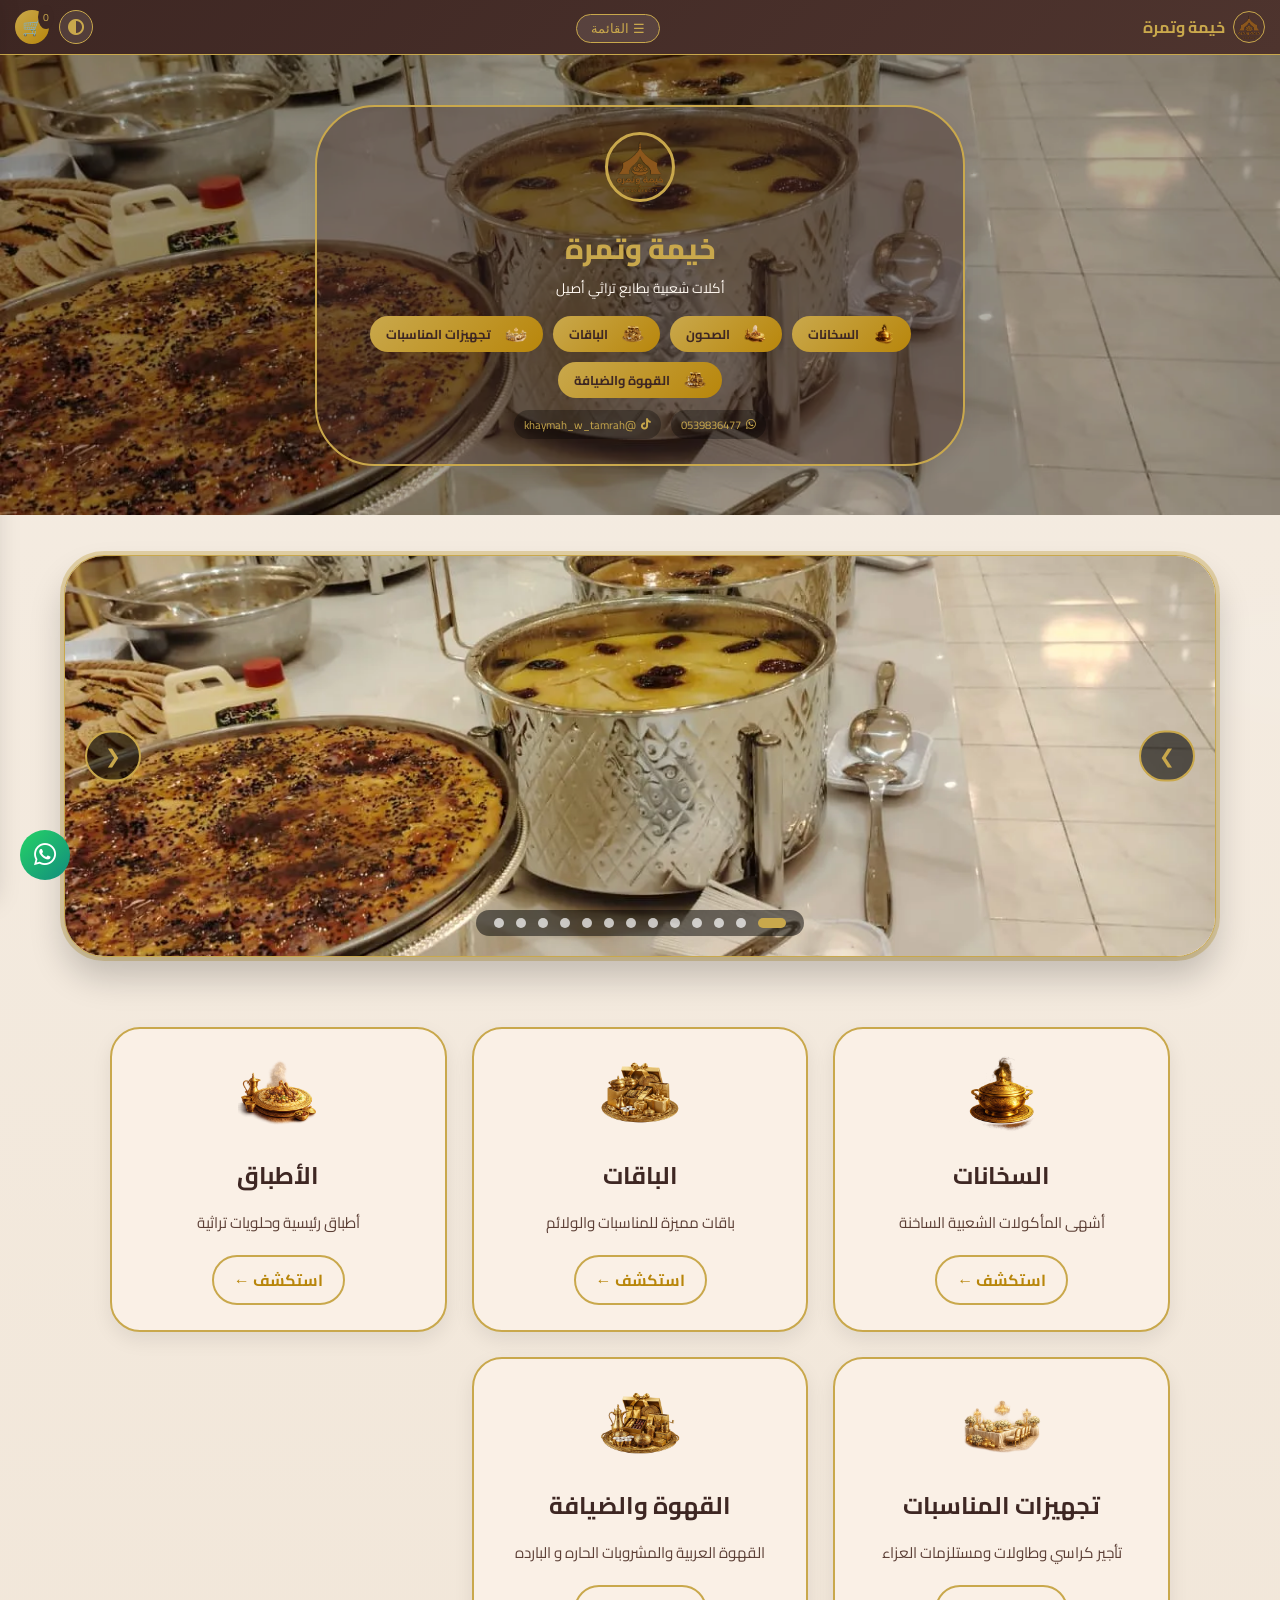
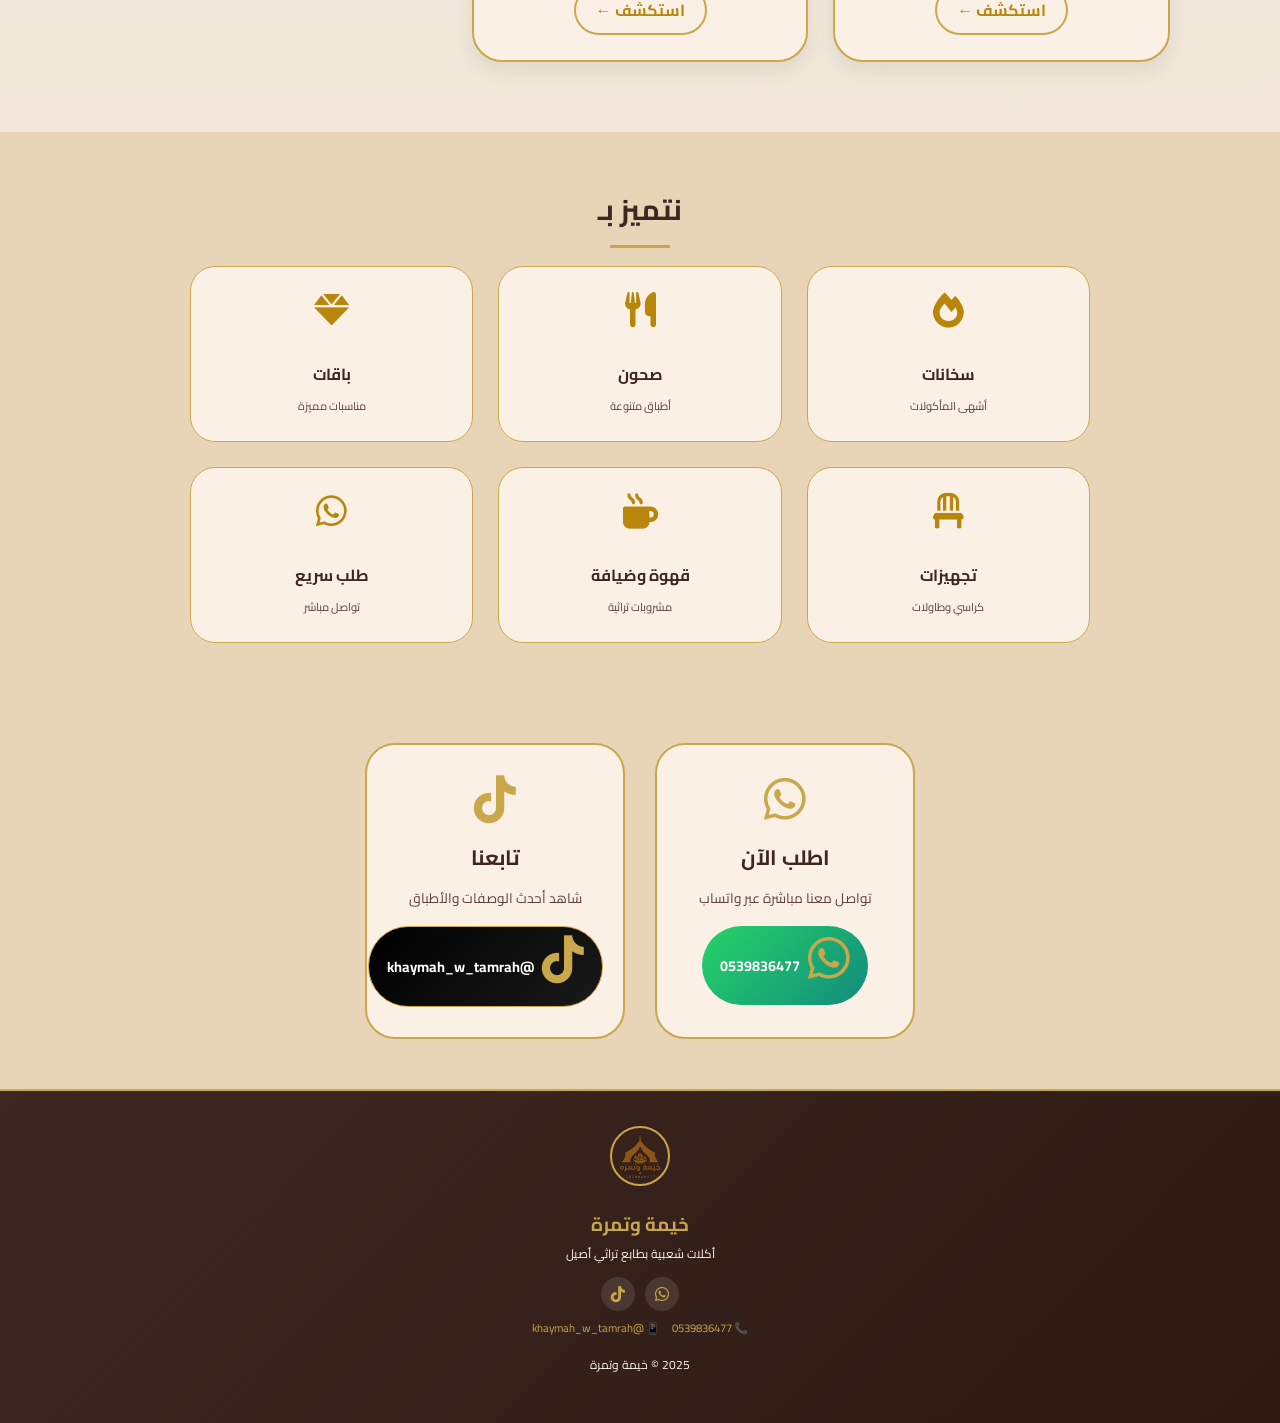
==== index.html @ d1efbd99 "Add files via upload" ====
<!DOCTYPE html>

<html lang="ar" dir="rtl">  
<head>  
    <meta charset="UTF-8">  
    <meta name="viewport" content="width=device-width, initial-scale=1.0, user-scalable=yes, viewport-fit=cover">  
    <title>خيمة وتمرة | أكلات تراثية أصيلة</title>  
    
    <link rel="preload" as="image" href="images/logo.webp">
    <link rel="stylesheet" href="style.css">  
    <link href="https://fonts.googleapis.com/css2?family=Cairo:wght@400;500;600;700;800&display=swap" rel="stylesheet">  
    <link rel="stylesheet" href="https://cdnjs.cloudflare.com/ajax/libs/font-awesome/6.0.0-beta3/css/all.min.css">  
</head>  
<body>  <div class="cloud cloud-1"></div>  
<div class="cloud cloud-2"></div>  
<div class="cloud cloud-3"></div>  <a href="https://wa.me/966539836477" class="whatsapp-float" target="_blank">  
    <i class="fab fa-whatsapp"></i>  
</a>  <nav class="navbar">  
    <div class="nav-container">  
        <div class="logo" onclick="location.href='index.html'">  
            <img src="images/logo.webp" alt="شعار خيمة وتمرة" class="logo-img" loading="lazy" decoding="async">  
            <span class="logo-text">خيمة وتمرة</span>  
        </div>  
        <div class="dropdown">  
            <button class="dropbtn">☰ القائمة</button>  
            <div class="dropdown-content">  
                <a href="index.html" class="active">🏠 الرئيسية</a>  
                <a href="sakhanat.html"><img src="images/sakhanat-icon.webp" class="dropdown-icon" loading="lazy" decoding="async" onerror="this.style.display='none'"> السخانات</a>  
                <a href="sohon.html"><img src="images/sohon-icon.webp" class="dropdown-icon" loading="lazy" decoding="async" onerror="this.style.display='none'"> الصحون</a>  
                <a href="packages.html"><img src="images/packages-icon.webp" class="dropdown-icon" loading="lazy" decoding="async" onerror="this.style.display='none'"> الباقات</a>  
                <a href="events.html"><img src="images/events-icon.webp" class="dropdown-icon" loading="lazy" decoding="async" onerror="this.style.display='none'"> تجهيزات المناسبات</a>  
                <a href="beverages.html"><img src="images/beverages-icon.webp" class="dropdown-icon" loading="lazy" decoding="async" onerror="this.style.display='none'"> القهوة والضيافة</a>  
            </div>  
        </div>  
        <div class="nav-actions">  
            <div class="theme-toggle" onclick="toggleTheme()"><i class="fas fa-circle-half-stroke"></i></div>  
            <div class="nav-cart" onclick="toggleCart()">🛒 <span id="cartCountNav">0</span></div>  
        </div>  
    </div>  
</nav>  <div class="hero-section">  
    <div class="hero-bg-slider">  
        <div class="hero-bg-slide" style="background-image: url('images/slide (1).webp');"></div>  
        <div class="hero-bg-slide" style="background-image: url('images/slide (2).webp');"></div>  
        <div class="hero-bg-slide" style="background-image: url('images/slide (3).webp');"></div>  
        <div class="hero-bg-slide" style="background-image: url('images/slide (4).webp');"></div>  
        <div class="hero-bg-slide" style="background-image: url('images/slide (5).webp');"></div>  
        <div class="hero-bg-slide" style="background-image: url('images/slide (6).webp');"></div>  
        <div class="hero-bg-slide" style="background-image: url('images/slide (7).webp');"></div>  
        <div class="hero-bg-slide" style="background-image: url('images/slide (8).webp');"></div>  
        <div class="hero-bg-slide" style="background-image: url('images/slide (9).webp');"></div>  
        <div class="hero-bg-slide" style="background-image: url('images/slide (10).webp');"></div>  
        <div class="hero-bg-slide" style="background-image: url('images/slide (11).webp');"></div>  
        <div class="hero-bg-slide" style="background-image: url('images/slide (12).webp');"></div>  
        <div class="hero-bg-slide" style="background-image: url('images/slide (13).webp');"></div>  
    </div>  
    <div class="hero-overlay-light"></div>  
    <div class="hero-content">  
        <img src="images/logo.webp" alt="خيمة وتمرة" class="hero-logo" loading="lazy" decoding="async">  
        <h1 class="hero-title">خيمة وتمرة</h1>  
        <p class="hero-subtitle">أكلات شعبية بطابع تراثي أصيل</p>  
        <div class="hero-buttons">  
            <a href="sakhanat.html" class="hero-btn primary"><img src="images/sakhanat-icon.webp" class="btn-icon" loading="lazy" decoding="async" onerror="this.style.display='none'"> السخانات</a>  
            <a href="sohon.html" class="hero-btn primary"><img src="images/sohon-icon.webp" class="btn-icon" loading="lazy" decoding="async" onerror="this.style.display='none'"> الصحون</a>  
            <a href="packages.html" class="hero-btn primary"><img src="images/packages-icon.webp" class="btn-icon" loading="lazy" decoding="async" onerror="this.style.display='none'"> الباقات</a>  
            <a href="events.html" class="hero-btn primary"><img src="images/events-icon.webp" class="btn-icon" loading="lazy" decoding="async" onerror="this.style.display='none'"> تجهيزات المناسبات</a>  
            <a href="beverages.html" class="hero-btn primary"><img src="images/beverages-icon.webp" class="btn-icon" loading="lazy" decoding="async" onerror="this.style.display='none'"> القهوة والضيافة</a>  
        </div>  
        <div class="contact-info">  
            <a href="https://wa.me/966539836477" class="contact-link" target="_blank"><i class="fab fa-whatsapp"></i> 0539836477</a>  
            <a href="https://www.tiktok.com/@khaymah_w_tamrah" class="contact-link" target="_blank"><i class="fab fa-tiktok"></i> @khaymah_w_tamrah</a>  
        </div>  
    </div>  
</div>  <div class="slider-container">  
    <div class="slider-images">  
        <div class="slider-frame">  
            <img src="images/slide (1).webp" alt="خيمة وتمرة" loading="lazy" decoding="async"><img src="images/slide (2).webp" alt="خيمة وتمرة" loading="lazy" decoding="async"><img src="images/slide (3).webp" alt="خيمة وتمرة" loading="lazy" decoding="async">  
            <img src="images/slide (4).webp" alt="خيمة وتمرة" loading="lazy" decoding="async"><img src="images/slide (5).webp" alt="خيمة وتمرة" loading="lazy" decoding="async"><img src="images/slide (6).webp" alt="خيمة وتمرة" loading="lazy" decoding="async">  
            <img src="images/slide (7).webp" alt="خيمة وتمرة" loading="lazy" decoding="async"><img src="images/slide (8).webp" alt="خيمة وتمرة" loading="lazy" decoding="async"><img src="images/slide (9).webp" alt="خيمة وتمرة" loading="lazy" decoding="async">  
            <img src="images/slide (10).webp" alt="خيمة وتمرة" loading="lazy" decoding="async"><img src="images/slide (11).webp" alt="خيمة وتمرة" loading="lazy" decoding="async"><img src="images/slide (12).webp" alt="خيمة وتمرة" loading="lazy" decoding="async">  
            <img src="images/slide (13).webp" alt="خيمة وتمرة" loading="lazy" decoding="async">  
        </div>  
    </div>  
    <button class="slider-btn prev" onclick="prevImage()">❮</button>  
    <button class="slider-btn next" onclick="nextImage()">❯</button>  
    <div class="slider-dots" id="sliderDots"></div>  
</div>  <div class="home-menu-grid">  
    <div class="menu-card" onclick="location.href='sakhanat.html'">  
        <div class="menu-icon"><img src="images/sakhanat-icon.webp" alt="سخانات" loading="lazy" decoding="async" onerror="this.style.display='none'"></div>  
        <h3>السخانات</h3>  
        <p>أشهى المأكولات الشعبية الساخنة</p>  
        <span>استكشف ←</span>  
    </div>  
    <div class="menu-card" onclick="location.href='packages.html'">  
        <div class="menu-icon"><img src="images/packages-icon.webp" alt="باقات" loading="lazy" decoding="async" onerror="this.style.display='none'"></div>  
        <h3>الباقات</h3>  
        <p>باقات مميزة للمناسبات والولائم</p>  
        <span>استكشف ←</span>  
    </div>  
    <div class="menu-card" onclick="location.href='sohon.html'">  
        <div class="menu-icon"><img src="images/sohon-icon.webp" alt="أطباق" loading="lazy" decoding="async" onerror="this.style.display='none'"></div>  
        <h3>الأطباق</h3>  
        <p>أطباق رئيسية وحلويات تراثية</p>  
        <span>استكشف ←</span>  
    </div>  
    <div class="menu-card" onclick="location.href='events.html'">  
        <div class="menu-icon"><img src="images/events-icon.webp" alt="تجهيزات" loading="lazy" decoding="async" onerror="this.style.display='none'"></div>  
        <h3>تجهيزات المناسبات</h3>  
        <p>تأجير كراسي وطاولات ومستلزمات العزاء</p>  
        <span>استكشف ←</span>  
    </div>  
    <div class="menu-card" onclick="location.href='beverages.html'">  
        <div class="menu-icon"><img src="images/beverages-icon.webp" alt="قهوة" loading="lazy" decoding="async" onerror="this.style.display='none'"></div>  
        <h3>القهوة والضيافة</h3>  
        <p>القهوة العربية والمشروبات الحاره و البارده</p>  
        <span>استكشف ←</span>  
    </div>  
</div>  <div class="features">  
    <h2>نتميز بـ</h2>  
    <div class="features-grid">  
        <div class="feature" onclick="location.href='sakhanat.html'"><i class="fas fa-fire"></i><h4>سخانات</h4><p>أشهى المأكولات</p></div>  
        <div class="feature" onclick="location.href='sohon.html'"><i class="fas fa-utensils"></i><h4>صحون</h4><p>أطباق متنوعة</p></div>  
        <div class="feature" onclick="location.href='packages.html'"><i class="fas fa-gem"></i><h4>باقات</h4><p>مناسبات مميزة</p></div>  
        <div class="feature" onclick="location.href='events.html'"><i class="fas fa-chair"></i><h4>تجهيزات</h4><p>كراسي وطاولات</p></div>  
        <div class="feature" onclick="location.href='beverages.html'"><i class="fas fa-mug-hot"></i><h4>قهوة وضيافة</h4><p>مشروبات تراثية</p></div>  
        <div class="feature" onclick="window.open('https://wa.me/966539836477','_blank')"><i class="fab fa-whatsapp"></i><h4>طلب سريع</h4><p>تواصل مباشر</p></div>  
    </div>  
</div>  <div class="contact-section">  
    <div class="contact-card"><i class="fab fa-whatsapp"></i><h3>اطلب الآن</h3><p>تواصل معنا مباشرة عبر واتساب</p><a href="https://wa.me/966539836477" class="btn-whatsapp" target="_blank"><i class="fab fa-whatsapp"></i> 0539836477</a></div>  
    <div class="contact-card"><i class="fab fa-tiktok"></i><h3>تابعنا</h3><p>شاهد أحدث الوصفات والأطباق</p><a href="https://www.tiktok.com/@khaymah_w_tamrah" class="btn-tiktok" target="_blank"><i class="fab fa-tiktok"></i> @khaymah_w_tamrah</a></div>  
</div>  <footer class="footer">  
    <div class="footer-content">  
        <img src="images/logo.webp" alt="خيمة وتمرة" class="footer-logo" loading="lazy" decoding="async">  
        <h3>خيمة وتمرة</h3>  
        <p>أكلات شعبية بطابع تراثي أصيل</p>  
        <div class="footer-social"><a href="https://wa.me/966539836477" target="_blank"><i class="fab fa-whatsapp"></i></a><a href="https://www.tiktok.com/@khaymah_w_tamrah" target="_blank"><i class="fab fa-tiktok"></i></a></div>  
        <div class="footer-links"><a href="https://wa.me/966539836477" target="_blank">📞 0539836477</a><a href="https://www.tiktok.com/@khaymah_w_tamrah" target="_blank">📱 @khaymah_w_tamrah</a></div>  
        <p class="copyright">2025 © خيمة وتمرة</p>  
    </div>  
</footer>  <div id="cartSidebar" class="cart-sidebar">  
    <div class="cart-header"><h3>🛒 سلة مشترياتي</h3><span class="close-cart" onclick="toggleCart()">✖</span></div>  
    <div id="cartItemsList" class="cart-items"></div>  
    <div id="cartTotal" class="cart-total"></div>  
    <button onclick="sendOrder()" class="btn-checkout">📲 تأكيد الطلب</button>  
</div>  
<div id="cartOverlay" class="cart-overlay" onclick="toggleCart()"></div>  <script src="script.js?v=6"></script>  <script>  
    if(typeof updateCartDisplay === 'function') updateCartDisplay();  
    let bgIndex=0, bgSlides=document.querySelectorAll('.hero-bg-slide'), totalBg=bgSlides.length;  
    function showBgSlide(i){bgSlides.forEach((s,idx)=>s.classList.toggle('active',idx===i));}  
    function nextBgSlide(){bgIndex=(bgIndex+1)%totalBg; showBgSlide(bgIndex);}  
    showBgSlide(0); setInterval(nextBgSlide,5000);  
    let idx=0, imgs=document.querySelectorAll('.slider-frame img'), totalImgs=imgs.length, dotsDiv=document.getElementById('sliderDots');  
    function showImg(i){  
        imgs.forEach((img,ind)=>img.style.display=ind===i?'block':'none');  
        document.querySelectorAll('.dot').forEach((d,ind)=>d.classList.toggle('active',ind===i));  
    }  
    window.prevImage=function(){idx=(idx-1+totalImgs)%totalImgs; showImg(idx);};  
    window.nextImage=function(){idx=(idx+1)%totalImgs; showImg(idx);};  
    for(let i=0;i<totalImgs;i++){  
        let d=document.createElement('div');  
        d.classList.add('dot');  
        if(i===0)d.classList.add('active');  
        d.onclick=(function(i){return function(){idx=i; showImg(i);};})(i);  
        dotsDiv.appendChild(d);  
    }  
    showImg(0); setInterval(window.nextImage,5000);  
</script>  </body>  
</html>
---- style.css ----
* {
margin: 0;
padding: 0;
box-sizing: border-box;
}

:root {
--bg-primary: #f4ecd8;
--bg-secondary: #e8d5b7;
--card-bg: #faf0e6;
--text-dark: #3e2723;
--text-medium: #5d4037;
--text-light: #fff8f0;
--border-light: #e8d5b7;
--gold: #c9a84c;
--gold-dark: #b8860b;
--shadow: 0 8px 20px rgba(0,0,0,0.08);
--shadow-hover: 0 14px 28px rgba(0,0,0,0.12);
--hero-overlay: rgba(62,39,35,0.4);
--footer-bg: linear-gradient(135deg, #3e2723, #2c1a12);
--dropdown-bg: #faf0e6;
--navbar-bg: linear-gradient(135deg, #3e2723, #4e342e);
--cart-bg: #faf0e6;
--hero-bg-light: rgba(62, 39, 35, 0.4);
}

[data-theme="dark"] {
--bg-primary: #121212;
--bg-secondary: #1e1e1e;
--card-bg: #2a2a2a;
--text-dark: #e0e0e0;
--text-medium: #b0b0b0;
--gold: #d4af37;
--gold-dark: #e6c87a;
--shadow: 0 8px 20px rgba(0,0,0,0.3);
--shadow-hover: 0 14px 28px rgba(0,0,0,0.4);
--footer-bg: linear-gradient(135deg, #0d0d0d, #1a1a1a);
--dropdown-bg: #1e1e1e;
--navbar-bg: linear-gradient(135deg, #0d0d0d, #1a1a1a);
--cart-bg: #2a2a2a;
--hero-bg-light: rgba(0, 0, 0, 0.65);
}

body {
font-family: 'Cairo', sans-serif;
background: var(--bg-primary);
direction: rtl;
color: var(--text-dark);
transition: background 0.3s, color 0.3s;
}

/* ===== شريط التنقل ===== */
.navbar {
background: var(--navbar-bg);
position: sticky;
top: 0;
z-index: 1000;
border-bottom: 1px solid var(--gold);
padding: 10px 0;
}
.nav-container {
display: flex;
justify-content: space-between;
align-items: center;
padding: 0 15px;
max-width: 1400px;
margin: 0 auto;
}
.logo { display: flex; align-items: center; gap: 8px; cursor: pointer; }
.logo-img { width: 32px; height: 32px; border-radius: 50%; border: 1px solid var(--gold); }
.logo-text { font-size: 1rem; font-weight: 700; color: var(--gold); }
.dropbtn {
background: rgba(255,255,255,0.1);
color: var(--gold);
padding: 6px 14px;
border: 1px solid var(--gold);
border-radius: 30px;
cursor: pointer;
}
.dropbtn:hover { background: var(--gold); color: #121212; }
.nav-actions { display: flex; gap: 10px; }
.theme-toggle, .nav-cart {
width: 34px; height: 34px;
border-radius: 50%;
display: flex;
align-items: center;
justify-content: center;
cursor: pointer;
}
.theme-toggle { background: rgba(255,255,255,0.1); border: 1px solid var(--gold); color: var(--gold); }
.nav-cart { background: linear-gradient(135deg, #c9a84c, #b8860b); color: #3e2723; position: relative; }
#cartCountNav { position: absolute; top: -5px; right: -5px; background: #3e2723; color: var(--gold); font-size: 0.65rem; padding: 2px 5px; border-radius: 50%; }
.dropdown-content {
display: none;
position: absolute;
background: var(--dropdown-bg);
min-width: 200px;
border-radius: 12px;
top: 100%;
right: 0;
border: 1px solid var(--gold);
box-shadow: var(--shadow);
z-index: 1001;
}
.dropdown-content a {
color: var(--text-dark);
padding: 10px 18px;
display: block;
text-decoration: none;
font-weight: 600;
}
.dropdown-content a:hover { background: linear-gradient(135deg, #c9a84c, #b8860b); color: #121212; }
.dropdown:hover .dropdown-content { display: block; }

/* واتساب طافية */
.whatsapp-float {
position: fixed;
bottom: 20px;
left: 20px;
z-index: 999;
background: linear-gradient(135deg, #25D366, #128C7E);
width: 50px;
height: 50px;
border-radius: 50%;
display: flex;
align-items: center;
justify-content: center;
text-decoration: none;
animation: floatWa 2s infinite;
}
.whatsapp-float i { font-size: 1.6em; color: white; }
@keyframes floatWa { 0%,100% { transform: translateY(0); } 50% { transform: translateY(-6px); } }

/* سحابات */
.cloud {
position: fixed;
background: rgba(255,255,255,0.08);
border-radius: 100%;
filter: blur(25px);
pointer-events: none;
z-index: 0;
}
.cloud-1 { width: 180px; height: 90px; top: 10%; left: -100px; animation: floatCloud 20s linear infinite; }
.cloud-2 { width: 250px; height: 120px; bottom: 20%; right: -150px; animation: floatCloud 25s linear infinite reverse; }
.cloud-3 { width: 130px; height: 60px; top: 40%; left: -80px; animation: floatCloud 18s linear infinite; }
@keyframes floatCloud { from { transform: translateX(0); } to { transform: translateX(calc(100vw + 200px)); } }

/* الهيرو */
.hero-section {
min-height: 460px;
display: flex;
align-items: center;
justify-content: center;
text-align: center;
position: relative;
overflow: hidden;
}
.hero-bg-slider {
position: absolute;
top: 0;
left: 0;
width: 100%;
height: 100%;
z-index: 0;
}
.hero-bg-slide {
position: absolute;
width: 100%;
height: 100%;
background-size: cover;
background-position: center;
opacity: 0;
transition: opacity 1.2s;
animation: kenBurns 12s infinite;
}
.hero-bg-slide.active { opacity: 1; }
@keyframes kenBurns { 0% { transform: scale(1); } 50% { transform: scale(1.05); } 100% { transform: scale(1); } }
.hero-overlay-light {
position: absolute;
width: 100%;
height: 100%;
background: rgba(0,0,0,0.3);
z-index: 1;
}
[data-theme="dark"] .hero-overlay-light {
background: rgba(0,0,0,0.6);
}
.hero-content {
position: relative;
z-index: 2;
padding: 25px;
max-width: 650px;
width: 90%;
background: var(--hero-bg-light);
border-radius: 60px;
border: 2px solid var(--gold);
box-shadow: var(--shadow);
transition: background 0.3s;
}
[data-theme="dark"] .hero-content {
background: var(--hero-bg-dark, rgba(0, 0, 0, 0.65));
}
.hero-logo { width: 70px; height: 70px; border-radius: 50%; margin-bottom: 10px; border: 3px solid var(--gold); object-fit: cover; }
.hero-title { font-size: 1.8em; color: var(--gold); font-weight: 800; }
.hero-subtitle { font-size: 0.85em; color: var(--text-light); margin-bottom: 15px; }
.hero-buttons { display: flex; gap: 10px; justify-content: center; flex-wrap: wrap; margin-bottom: 12px; }
.hero-btn {
padding: 6px 16px;
border-radius: 40px;
text-decoration: none;
font-weight: 700;
font-size: 0.8rem;
}
.hero-btn.primary { background: linear-gradient(135deg, #c9a84c, #b8860b); color: #3e2723; display: inline-flex; align-items: center; gap: 6px; }
.hero-btn.primary:hover { background: #ffd700; }
.contact-info { display: flex; justify-content: center; gap: 10px; flex-wrap: wrap; }
.contact-link {
color: var(--gold);
text-decoration: none;
display: inline-flex;
align-items: center;
gap: 5px;
background: rgba(0,0,0,0.3);
padding: 4px 10px;
border-radius: 30px;
font-size: 0.7rem;
}

/* سلايدر الصور */
.slider-container {
position: relative;
width: 90%;
max-width: 1200px;
margin: 40px auto;
border-radius: 40px;
overflow: hidden;
box-shadow: 0 20px 35px rgba(0,0,0,0.2), 0 0 0 4px rgba(201,168,76,0.4);
background: var(--card-bg);
border: 1px solid var(--gold);
}
.slider-frame {
position: relative;
}
.slider-frame img {
width: 100%;
height: 400px;
object-fit: cover;
display: none;
}
.slider-frame img:first-child { display: block; }
.slider-btn {
position: absolute;
top: 50%;
transform: translateY(-50%);
background: rgba(0,0,0,0.6);
color: var(--gold);
border: 2px solid var(--gold);
padding: 12px 18px;
cursor: pointer;
border-radius: 60px;
z-index: 20;
font-size: 1.2rem;
}
.prev { left: 20px; }
.next { right: 20px; }
.slider-dots {
position: absolute;
bottom: 20px;
left: 50%;
transform: translateX(-50%);
display: flex;
gap: 12px;
background: rgba(0,0,0,0.5);
padding: 8px 18px;
border-radius: 60px;
z-index: 20;
}
.dot {
width: 10px;
height: 10px;
background: rgba(255,255,255,0.7);
border-radius: 50%;
cursor: pointer;
}
.dot.active { background: var(--gold); width: 28px; border-radius: 10px; }

/* القائمة الرئيسية */
.home-menu-grid {
display: grid;
grid-template-columns: repeat(auto-fit, minmax(260px, 1fr));
gap: 25px;
max-width: 1100px;
margin: 50px auto;
padding: 20px;
}
.menu-card {
background: var(--card-bg);
border: 2px solid var(--gold);
border-radius: 30px;
padding: 25px 18px;
text-align: center;
cursor: pointer;
transition: 0.25s ease;
box-shadow: var(--shadow);
}
.menu-card:hover { transform: translateY(-4px); box-shadow: var(--shadow-hover); }
.menu-icon img { width: 80px; height: 80px; object-fit: contain; }
.menu-icon i { font-size: 60px; color: var(--gold); }
.menu-card h3 { font-size: 1.5rem; margin: 10px 0; }
.menu-card p { color: var(--text-medium); font-size: 0.95rem; margin-bottom: 18px; }
.menu-card span {
display: inline-block;
padding: 8px 20px;
border: 2px solid var(--gold);
border-radius: 40px;
color: var(--gold-dark);
font-weight: 700;
text-decoration: none;
transition: 0.25s ease;
}
.menu-card span:hover { background: var(--gold); color: white; }

/* ===== قسم نتميز بـ ===== */
.features {
background: var(--bg-secondary);
padding: 50px 20px;
text-align: center;
}
.features h2 {
font-size: 1.8rem;
margin-bottom: 30px;
position: relative;
display: inline-block;
}
.features h2::after {
content: '';
position: absolute;
bottom: -12px;
left: 50%;
transform: translateX(-50%);
width: 60px;
height: 3px;
background: var(--gold);
}
.features-grid {
display: grid;
grid-template-columns: repeat(3, 1fr);
gap: 25px;
max-width: 900px;
margin: 0 auto;
}
.feature {
background: var(--card-bg);
padding: 25px 15px;
border-radius: 25px;
border: 1px solid var(--gold);
cursor: pointer;
transition: 0.25s ease;
text-align: center;
}
.feature:hover { transform: translateY(-4px); box-shadow: var(--shadow); }
.feature i, .feature .feature-img {
font-size: 2.2rem;
display: inline-block;
margin-bottom: 12px;
color: var(--gold-dark);
width: 55px;
height: 55px;
object-fit: contain;
}
.feature h4 { font-size: 1rem; margin-bottom: 6px; }
.feature p { font-size: 0.7rem; color: var(--text-medium); margin-bottom: 0; }
@media (max-width: 700px) {
.features-grid { grid-template-columns: repeat(2, 1fr); gap: 20px; }
}
@media (max-width: 480px) {
.features-grid { grid-template-columns: 1fr; max-width: 280px; }
}

/* ===== قسم التواصل ===== */
.contact-section {
display: flex;
flex-wrap: wrap;
justify-content: center;
gap: 30px;
padding: 50px 20px;
background: var(--bg-secondary);
margin-top: 0;
}
.contact-card {
background: var(--card-bg);
padding: 30px 20px;
border-radius: 30px;
text-align: center;
width: 260px;
border: 2px solid var(--gold);
transition: 0.25s ease;
}
.contact-card:hover { transform: translateY(-4px); box-shadow: var(--shadow); }
.contact-card i { font-size: 3rem; color: var(--gold); margin-bottom: 15px; }
.contact-card h3 { font-size: 1.3rem; margin-bottom: 8px; }
.contact-card p { font-size: 0.85rem; margin-bottom: 15px; color: var(--text-medium); }
.btn-whatsapp, .btn-tiktok {
display: inline-flex;
align-items: center;
gap: 8px;
background: linear-gradient(135deg, #25D366, #128C7E);
color: white;
padding: 8px 18px;
border-radius: 40px;
text-decoration: none;
font-weight: 700;
font-size: 0.9rem;
}
.btn-tiktok { background: linear-gradient(135deg, #000, #1a1a1a); border: 1px solid var(--gold); }

/* الفوتر */
.footer {
background: var(--footer-bg);
text-align: center;
padding: 35px 20px;
border-top: 2px solid var(--gold);
}
.footer-logo { width: 60px; height: 60px; border-radius: 50%; margin-bottom: 12px; border: 2px solid var(--gold); object-fit: cover; }
.footer-content h3 { color: var(--gold); }
.footer-content p { color: var(--text-light); font-size: 0.75em; margin-bottom: 12px; }
.footer-social a {
display: inline-flex;
width: 34px;
height: 34px;
background: rgba(255,255,255,0.1);
border-radius: 50%;
margin: 0 5px;
color: var(--gold);
justify-content: center;
align-items: center;
text-decoration: none;
}
.footer-links a { color: var(--gold); text-decoration: none; margin: 0 6px; font-size: 0.7em; }
.copyright { font-size: 0.6em; margin-top: 12px; color: var(--gold-dark); }

/* الصفحات الفرعية */
.page-banner {
position: relative;
text-align: center;
padding: 60px 20px;
color: white;
background-size: cover;
background-position: center;
min-height: 220px;
display: flex;
align-items: center;
justify-content: center;
}
.page-banner::before {
content: '';
position: absolute;
top: 0;
left: 0;
width: 100%;
height: 100%;
background: rgba(0,0,0,0.5);
z-index: 1;
}
.banner-content {
position: relative;
z-index: 2;
}
.banner-content h1 { font-size: 1.8rem; font-weight: 800; margin-bottom: 8px; text-shadow: 2px 2px 4px rgba(0,0,0,0.3); }
.banner-content p { font-size: 0.9rem; text-shadow: 1px 1px 2px rgba(0,0,0,0.3); }
.banner-icon { width: 90px; height: 90px; object-fit: contain; margin-bottom: 20px; }

/* ===== بطاقات المنتجات ===== */
.products-grid {
display: grid;
grid-template-columns: repeat(auto-fit, minmax(160px, 1fr));
gap: 25px;
padding: 50px 20px;
max-width: 1300px;
margin: 0 auto;
}

.product-card {
background: var(--card-bg);
border-radius: 20px;
padding: 15px;
text-align: center;
border: 1px solid var(--gold);
transition: 0.25s ease;
display: flex;
flex-direction: column;
height: 100%;
overflow: hidden;
}

.product-card:hover {
transform: translateY(-4px);
box-shadow: var(--shadow-hover);
}

.product-image {
width: 100%;
aspect-ratio: 1/1;
object-fit: cover;
border-radius: 15px;
border: 2px solid var(--gold);
cursor: pointer;
margin-bottom: 10px;
background: var(--bg-secondary);
display: flex;
align-items: center;
justify-content: center;
}
.product-image i {
font-size: 4rem;
color: var(--gold);
}

.product-name {
font-size: 1rem;
margin: 5px 0 5px;
font-weight: 800;
color: var(--text-dark);
line-height: 1.4;
word-wrap: break-word;
overflow-wrap: break-word;
min-height: 70px;
display: flex;
align-items: center;
justify-content: center;
text-align: center;
}

.product-category {
font-size: 0.7rem;
color: var(--text-medium);
margin-bottom: 10px;
}

.product-actions {
margin-top: auto;
display: flex;
flex-direction: column;
gap: 8px;
width: 100%;
}

.product-actions button,
.quantity-selector {
width: 100%;
}

.btn-details, .btn-add {
padding: 6px 8px;
font-size: 0.75rem;
border-radius: 30px;
font-weight: 700;
border: none;
cursor: pointer;
transition: 0.2s ease;
display: inline-flex;
align-items: center;
justify-content: center;
gap: 6px;
}

.btn-details {
background: #8d6e63;
color: white;
}
.btn-details:hover {
background: #6d4c41;
}

.btn-add {
background: linear-gradient(135deg, #c9a84c, #b8860b);
color: #3e2723;
}
.btn-add:hover {
background: #ffd700;
}

.quantity-selector {
display: flex;
justify-content: center;
align-items: center;
gap: 8px;
min-height: 38px;
}

.quantity-btn {
width: 28px;
height: 28px;
border-radius: 50%;
background: linear-gradient(135deg, #c9a84c, #b8860b);
border: none;
cursor: pointer;
font-weight: bold;
font-size: 1rem;
}

.quantity-value {
min-width: 28px;
text-align: center;
font-weight: bold;
}

/* ===== الباقات ===== */
.packages-grid {
display: grid;
grid-template-columns: repeat(auto-fit, minmax(320px, 1fr));
gap: 30px;
padding: 50px 20px;
max-width: 1300px;
margin: 0 auto;
}

.package-card-modern {
background: var(--card-bg);
border-radius: 28px;
overflow: hidden;
border: 2px solid rgba(201,168,76,0.3);
transition: 0.25s ease;
box-shadow: 0 8px 20px rgba(0,0,0,0.08);
display: flex;
flex-direction: column;
height: 100%;
}

.package-card-modern:hover {
transform: translateY(-4px);
box-shadow: 0 14px 28px rgba(0,0,0,0.12);
}

/* رؤوس الباقات */
.package-header {
text-align: center;
padding: 30px 20px 25px;
}

.silver .package-header {
background: linear-gradient(135deg, #bdbdbd, #8d8d8d);
}

.gold .package-header {
background: linear-gradient(135deg, #d4af37, #b8860b);
}

.royal .package-header {
background: linear-gradient(135deg, #2b1b17, #5d4037);
}

/* صورة الباقة */
.package-image {
width: 130px;
height: 130px;
object-fit: cover;
border-radius: 50%;
border: 3px solid rgba(255,255,255,0.9);
margin-bottom: 15px;
box-shadow: 0 6px 18px rgba(0,0,0,0.2);
display: inline-block;
}

/* عنوان الباقة */
.package-header h2 {
color: white;
font-size: 1.5rem;
font-weight: 800;
margin: 0;
text-shadow: 0 2px 5px rgba(0,0,0,0.2);
}

/* محتوى الباقة */
.package-content {
padding: 22px;
flex: 1;
}

.package-section {
margin-bottom: 20px;
}

.package-section h4 {
font-size: 0.95rem;
margin-bottom: 12px;
color: var(--text-dark);
display: flex;
align-items: center;
gap: 8px;
border-right: 3px solid var(--gold);
padding-right: 10px;
font-weight: 800;
}

/* تاغات الأكلات */
.package-tags {
display: flex;
flex-wrap: wrap;
gap: 8px;
}

.package-tags span {
background: var(--bg-secondary);
color: var(--text-dark);
padding: 6px 12px;
border-radius: 30px;
font-size: 0.7rem;
font-weight: 700;
border: 1px solid rgba(201,168,76,0.3);
transition: 0.2s ease;
}

.package-tags span:hover {
background: var(--gold);
color: white;
}

/* زر الإضافة */
.package-footer {
padding: 0 22px 25px;
}

.btn-add-package {
width: 100%;
border: none;
border-radius: 50px;
padding: 12px;
font-size: 0.9rem;
font-weight: 800;
cursor: pointer;
background: linear-gradient(135deg, #d4af37, #b8860b);
color: #2c1a12;
transition: 0.2s ease;
display: flex;
align-items: center;
justify-content: center;
gap: 8px;
}

.btn-add-package:hover {
opacity: 0.9;
transform: translateY(-1px);
}

/* الباقة الملكية مميزة */
.royal {
border: 2px solid rgba(212, 175, 55, 0.5);
position: relative;
}

.royal::before {
content: '★ الأكثر فخامة ★';
position: absolute;
top: 15px;
right: -35px;
background: linear-gradient(135deg, #d4af37, #b8860b);
color: #2c1a12;
padding: 5px 50px;
transform: rotate(35deg);
font-size: 0.7rem;
font-weight: 900;
z-index: 5;
box-shadow: 0 2px 8px rgba(0,0,0,0.2);
white-space: nowrap;
}

/* ===== مودال التفاصيل ===== */
.modal {
display: none;
position: fixed;
z-index: 2000;
left: 0;
top: 0;
width: 100%;
height: 100%;
background: rgba(0,0,0,0.85);
}
.modal-content {
background: var(--card-bg);
margin: 35px auto;
padding: 18px;
width: 90%;
max-width: 480px;
border-radius: 30px;
border: 2px solid var(--gold);
position: relative;
}
.modal .close-modal {
position: absolute;
left: 15px;
top: 15px;
width: 40px;
height: 40px;
background-color: #c0392b;
color: white;
font-size: 1.8rem;
font-weight: bold;
border-radius: 50%;
display: flex;
align-items: center;
justify-content: center;
cursor: pointer;
transition: 0.2s ease;
z-index: 10;
}
.modal .close-modal:hover {
background-color: #e74c3c;
transform: scale(1.05);
}
.main-image {
width: 100%;
aspect-ratio: 1/1;
object-fit: cover;
border-radius: 18px;
border: 2px solid var(--gold);
}
.image-gallery {
display: flex;
gap: 6px;
overflow-x: auto;
padding: 6px 0;
margin-bottom: 10px;
}
.gallery-img {
width: 60px;
height: 60px;
object-fit: cover;
border-radius: 10px;
cursor: pointer;
border: 1px solid var(--gold);
}
.details-description {
background: var(--bg-secondary);
padding: 10px;
border-radius: 15px;
margin: 10px 0;
line-height: 1.5;
font-size: 0.85em;
}

/* ===== السلة الجانبية ===== */
.cart-sidebar {
position: fixed;
left: 0;
top: 0;
width: 85%;
max-width: 350px;
height: 100%;
background: var(--cart-bg);
transition: transform 0.35s cubic-bezier(0.2, 0.9, 0.4, 1.1);
z-index: 1001;
padding: 15px;
overflow-y: auto;
border-left: 3px solid var(--gold);
box-shadow: -5px 0 25px rgba(0,0,0,0.15);
transform: translateX(-100%);
will-change: transform;
}
.cart-sidebar.open { transform: translateX(0); }
.cart-overlay {
position: fixed;
top: 0;
left: 0;
width: 100%;
height: 100%;
background: rgba(0,0,0,0.6);
display: none;
z-index: 1000;
backdrop-filter: blur(4px);
}
.cart-overlay.show { display: block; }
.cart-header { display: flex; justify-content: space-between; border-bottom: 2px solid var(--gold); padding-bottom: 12px; margin-bottom: 20px; align-items: center; }
.cart-header h3 { font-size: 1.3rem; }
.close-cart { cursor: pointer; font-size: 1.5rem; width: 32px; height: 32px; display: flex; align-items: center; justify-content: center; border-radius: 50%; transition: 0.2s; }
.close-cart:hover { background: rgba(0,0,0,0.1); }
.cart-items { margin-bottom: 20px; }
.cart-item {
background: var(--bg-secondary);
border-radius: 16px;
padding: 12px;
margin-bottom: 10px;
display: flex;
justify-content: space-between;
align-items: center;
gap: 10px;
}
.cart-item-info { flex: 1; }
.cart-item-name { font-weight: 700; margin-bottom: 4px; font-size: 0.9rem; }
.cart-item-qty { font-size: 0.8rem; color: var(--text-medium); }
.btn-remove {
background: #8d6e63;
color: white;
padding: 6px 10px;
border-radius: 30px;
border: none;
cursor: pointer;
font-size: 0.7rem;
display: inline-flex;
align-items: center;
gap: 5px;
transition: 0.2s;
}
.btn-remove:hover { background: #c0392b; }
.cart-total { text-align: center; font-weight: bold; margin-top: 15px; padding-top: 15px; border-top: 2px solid var(--gold); font-size: 1.1rem; }
.btn-checkout, .btn-clear-cart {
width: 100%;
padding: 10px;
border: none;
border-radius: 40px;
font-weight: bold;
cursor: pointer;
margin-top: 10px;
display: inline-flex;
align-items: center;
justify-content: center;
gap: 8px;
transition: 0.2s;
}
.btn-checkout { background: #25D366; color: white; }
.btn-clear-cart { background: #8d6e63; color: white; }
.btn-checkout:hover, .btn-clear-cart:hover { opacity: 0.9; transform: translateY(-1px); }
.empty-cart { text-align: center; padding: 30px 20px; color: var(--text-medium); font-size: 1rem; }

/* ===== إشعار منبثق ===== */
.toast-notification {
position: fixed;
bottom: 20px;
right: 20px;
background: #2e7d32;
color: white;
padding: 8px 16px;
border-radius: 50px;
z-index: 9999;
transform: translateX(150%);
transition: transform 0.3s;
font-size: 0.85rem;
}
.toast-notification.show { transform: translateX(0); }

/* ===== أيقونات مساعدة ===== */
.dropdown-icon, .btn-icon {
width: 22px;
height: 22px;
object-fit: contain;
vertical-align: middle;
margin-left: 8px;
}

/* ===== قسم القهوة والضيافة ===== */
.beverage-name-only {
background: linear-gradient(135deg, #4e342e, #2c1a12);
min-height: 180px;
border-radius: 22px;
border: 2px solid var(--gold);
display: flex;
flex-direction: column;
justify-content: center;
align-items: center;
text-align: center;
padding: 20px;
position: relative;
overflow: hidden;
}

.beverage-title {
color: #fff;
font-size: 1.2rem;
font-weight: 800;
line-height: 1.4;
text-align: center;
text-shadow: 0 2px 8px rgba(0,0,0,0.5);
}

.beverage-title::after {
content: '';
display: block;
width: 50px;
height: 2px;
background: var(--gold);
margin: 10px auto 0;
border-radius: 10px;
}

.beverage-subtitle {
font-size: 0.85rem;
margin-top: 10px;
opacity: 0.9;
text-align: center;
line-height: 1.5;
color: rgba(255,255,255,0.85);
}

/* ===== بانر القهوة المتحرك (خفيف) ===== */
.beverages-banner {
position: relative;
min-height: 260px;
display: flex;
align-items: center;
justify-content: center;
text-align: center;
overflow: hidden;
background: #2c1a12;
}

.banner-bg-slider {
position: absolute;
top: 0;
left: 0;
width: 100%;
height: 100%;
z-index: 0;
}

.banner-bg-slide {
position: absolute;
top: 0;
left: 0;
width: 100%;
height: 100%;
background-size: cover;
background-position: center;
opacity: 0;
transition: opacity 1.2s ease;
}

.banner-bg-slide.active {
opacity: 1;
}

.banner-overlay {
position: absolute;
top: 0;
left: 0;
width: 100%;
height: 100%;
background: rgba(0, 0, 0, 0.2);
z-index: 1;
}

.beverages-banner .banner-content {
position: relative;
z-index: 2;
max-width: 80%;
margin: 0 auto;
}

.beverages-banner .banner-icon {
width: 90px;
height: 90px;
object-fit: contain;
margin-bottom: 20px;
}

.beverages-banner h1 {
font-size: 1.8rem;
font-weight: 800;
margin-bottom: 8px;
text-shadow: 2px 2px 4px rgba(0,0,0,0.3);
color: white;
}

.beverages-banner p {
font-size: 0.9rem;
text-shadow: 1px 1px 2px rgba(0,0,0,0.3);
color: white;
}

/* ===== تحسينات الشاشات الصغيرة ===== */
@media (max-width: 768px) {
.hero-section { min-height: 380px; }
.hero-content { padding: 12px 15px; width: 92%; max-width: 90%; background: rgba(62, 39, 35, 0.25); border-radius: 45px; }
[data-theme="dark"] .hero-content { background: rgba(0, 0, 0, 0.5); }
.hero-logo { width: 75px; height: 75px; margin-bottom: 5px; }
.hero-title { font-size: 1.2rem; margin-bottom: 2px; }
.hero-subtitle { font-size: 0.7rem; margin-bottom: 8px; }
.hero-buttons { gap: 6px; margin-bottom: 8px; }
.hero-btn { padding: 4px 12px; font-size: 0.7rem; }
.hero-btn.primary { gap: 4px; }
.btn-icon { width: 18px; height: 18px; margin-left: 4px; }
.contact-info { gap: 6px; }
.contact-link { padding: 3px 8px; font-size: 0.6rem; }
.product-card { border-radius: 16px; padding: 12px; }
.product-name { font-size: 0.9rem; line-height: 1.5; min-height: 60px; }
.products-grid { grid-template-columns: repeat(auto-fit, minmax(160px, 1fr)); gap: 15px; padding: 30px 12px; }
.slider-frame img { height: 220px; }
.menu-icon img { width: 60px; height: 60px; }
.banner-icon { width: 70px; height: 70px; }
.modal .close-modal { width: 35px; height: 35px; font-size: 1.5rem; left: 10px; top: 10px; }
.features-grid { gap: 15px; }
.feature { padding: 15px 12px; }
.feature i, .feature .feature-img { font-size: 1.6rem; width: 45px; height: 45px; }
.beverage-name-only { min-height: 140px; padding: 15px; }
.beverage-title { font-size: 1rem; }
.beverage-subtitle { font-size: 0.75rem; margin-top: 6px; }
.beverage-title::after { width: 35px; margin: 6px auto 0; }
.packages-grid {
grid-template-columns: 1fr;
gap: 25px;
padding: 35px 15px;
}
.package-image {
width: 110px;
height: 110px;
}
.package-header h2 {
font-size: 1.3rem;
}
.package-tags span {
font-size: 0.65rem;
padding: 5px 10px;
}
.royal::before {
font-size: 0.6rem;
top: 12px;
right: -30px;
padding: 4px 40px;
}
.beverages-banner {
min-height: 200px;
}
.beverages-banner .banner-icon {
width: 65px;
height: 65px;
margin-bottom: 12px;
}
.beverages-banner h1 {
font-size: 1.3rem;
}
.beverages-banner p {
font-size: 0.75rem;
}
}

@media (max-width: 600px) {
.home-menu-grid { grid-template-columns: 1fr; }
.contact-card { width: 90%; max-width: 280px; }
}

/* ===== بانر تجهيزات المناسبات ===== */

.events-banner {
    position: relative;
    min-height: 300px;
    display: flex;
    align-items: center;
    justify-content: center;
    text-align: center;
    overflow: hidden;
    background: #2c1a12;
}

.events-banner .banner-bg-slide {
    animation: kenBurns 8s ease-in-out infinite;
}

.events-banner .banner-overlay {
    background: rgba(0,0,0,0.05);
}

.events-banner .banner-content {
    position: relative;
    z-index: 2;
    max-width: 85%;
    margin: 0 auto;
}

.events-banner .banner-icon {
    width: 95px;
    height: 95px;
    object-fit: contain;
    margin-bottom: 18px;
}

.events-banner h1 {
    font-size: 2rem;
    font-weight: 800;
    color: white;
    margin-bottom: 10px;
    text-shadow: 0 3px 10px rgba(0,0,0,0.5);
}

.events-banner p {
    font-size: 0.95rem;
    color: white;
    text-shadow: 0 2px 6px rgba(0,0,0,0.5);
}

@media (max-width: 768px) {

    .events-banner {
        min-height: 230px;
    }

    .events-banner .banner-icon {
        width: 70px;
        height: 70px;
    }

    .events-banner h1 {
        font-size: 1.4rem;
    }

    .events-banner p {
        font-size: 0.75rem;
    }

}

/* ===== تحسينات قسم القهوة والضيافة ===== */

/* تدرج خلفية الصفحة الرئيسي */
body {
    background: linear-gradient(to bottom, #f5ede3, #efe2d2);
}

[data-theme="dark"] body {
    background: linear-gradient(to bottom, #121212, #1b1b1b);
}

/* ===== بانر القهوة والضيافة المطور ===== */

.beverages-banner {
    position: relative;
    min-height: 340px;
    overflow: hidden;
    display: flex;
    align-items: center;
    justify-content: center;
    text-align: center;
    background: #1e140f;
}

.beverages-banner .banner-bg-slide {
    animation: kenBurns 12s ease-in-out infinite;
    filter: brightness(0.55);
}

.beverages-banner .banner-overlay {
    background: linear-gradient(to bottom, rgba(0,0,0,0.35), rgba(0,0,0,0.55));
}

.beverages-banner .banner-content {
    position: relative;
    z-index: 2;
    max-width: 750px;
    padding: 20px;
}

.beverages-banner .banner-icon {
    width: 90px;
    height: 90px;
    object-fit: contain;
    margin-bottom: 22px;
    filter: drop-shadow(0 4px 12px rgba(0,0,0,0.04));
}

.beverages-banner h1 {
    font-size: 2.4rem;
    font-weight: 900;
    color: #fff;
    margin-bottom: 12px;
    letter-spacing: 0.5px;
    text-shadow: 0 4px 15px rgba(0,0,0,0.45);
}

.beverages-banner p {
    font-size: 1rem;
    line-height: 1.9;
    color: rgba(255,255,255,0.9);
    max-width: 600px;
    margin: 0 auto;
    text-shadow: 0 2px 10px rgba(0,0,0,0.4);
}

/* ===== عناوين الأقسام ===== */

.beverages-section-title {
    width: 100%;
    text-align: center;
    margin-bottom: 35px;
    font-size: 2rem;
    font-weight: 900;
    color: var(--gold);
    position: relative;
}

.beverages-section-title::after {
    content: '';
    width: 70px;
    height: 3px;
    background: var(--gold);
    display: block;
    margin: 14px auto 0;
    border-radius: 20px;
}

.beverages-section-title.cold {
    margin-top: 60px;
    color: #b87333;
}

.beverages-section-title.cold::after {
    background: #b87333;
}

[data-theme="dark"] .beverages-section-title.cold {
    color: #e68a2e;
}

/* ===== كروت القهوة والضيافة المحسنة ===== */

.beverage-name-only {
    position: relative;
    min-height: 210px;
    border-radius: 28px;
    overflow: hidden;
    display: flex;
    flex-direction: column;
    justify-content: center;
    align-items: center;
    padding: 25px;
    text-align: center;
    background: linear-gradient(145deg, #3b2419, #1f140f);
    border: 1px solid rgba(201, 168, 76, 0.35);
    box-shadow: 0 10px 25px rgba(0, 0, 0, 0.15);
    transition: 0.3s ease;
}

.beverage-name-only::before {
    content: '';
    position: absolute;
    top: -30%;
    right: -30%;
    width: 160px;
    height: 160px;
    background: rgba(255, 255, 255, 0.04);
    border-radius: 50%;
}

.beverage-name-only:hover {
    transform: translateY(-4px);
    box-shadow: 0 16px 30px rgba(0, 0, 0, 0.2);
}

.beverage-title {
    position: relative;
    z-index: 2;
    font-size: 1.35rem;
    font-weight: 800;
    color: #fff;
    line-height: 1.7;
    margin-bottom: 12px;
}

.beverage-title::after {
    content: '';
    display: block;
    width: 55px;
    height: 2px;
    background: var(--gold);
    margin: 14px auto 0;
    border-radius: 20px;
}

.beverage-subtitle {
    position: relative;
    z-index: 2;
    color: rgba(255, 255, 255, 0.75);
    font-size: 0.85rem;
    line-height: 1.8;
    max-width: 220px;
}

/* ===== تحسينات عامة للنصوص والبطاقات ===== */

.product-name {
    font-size: 1rem;
    font-weight: 800;
    line-height: 1.8;
    letter-spacing: 0.2px;
}

.product-category {
    font-size: 0.72rem;
    letter-spacing: 0.5px;
    opacity: 0.8;
}

/* ===== تحسينات للشاشات الصغيرة ===== */

@media (max-width: 768px) {

    .beverages-banner {
        min-height: 250px;
    }

    .beverages-banner .banner-icon {
        width: 65px;
        height: 65px;
        margin-bottom: 15px;
    }

    .beverages-banner h1 {
        font-size: 1.6rem;
    }

    .beverages-banner p {
        font-size: 0.8rem;
        line-height: 1.7;
    }

    .beverage-name-only {
        min-height: 170px;
        padding: 18px;
        border-radius: 22px;
    }

    .beverage-title {
        font-size: 1rem;
    }

    .beverage-subtitle {
        font-size: 0.72rem;
    }

    .beverages-section-title {
        font-size: 1.5rem;
        margin-bottom: 25px;
    }

    .beverages-section-title.cold {
        margin-top: 45px;
    }

}
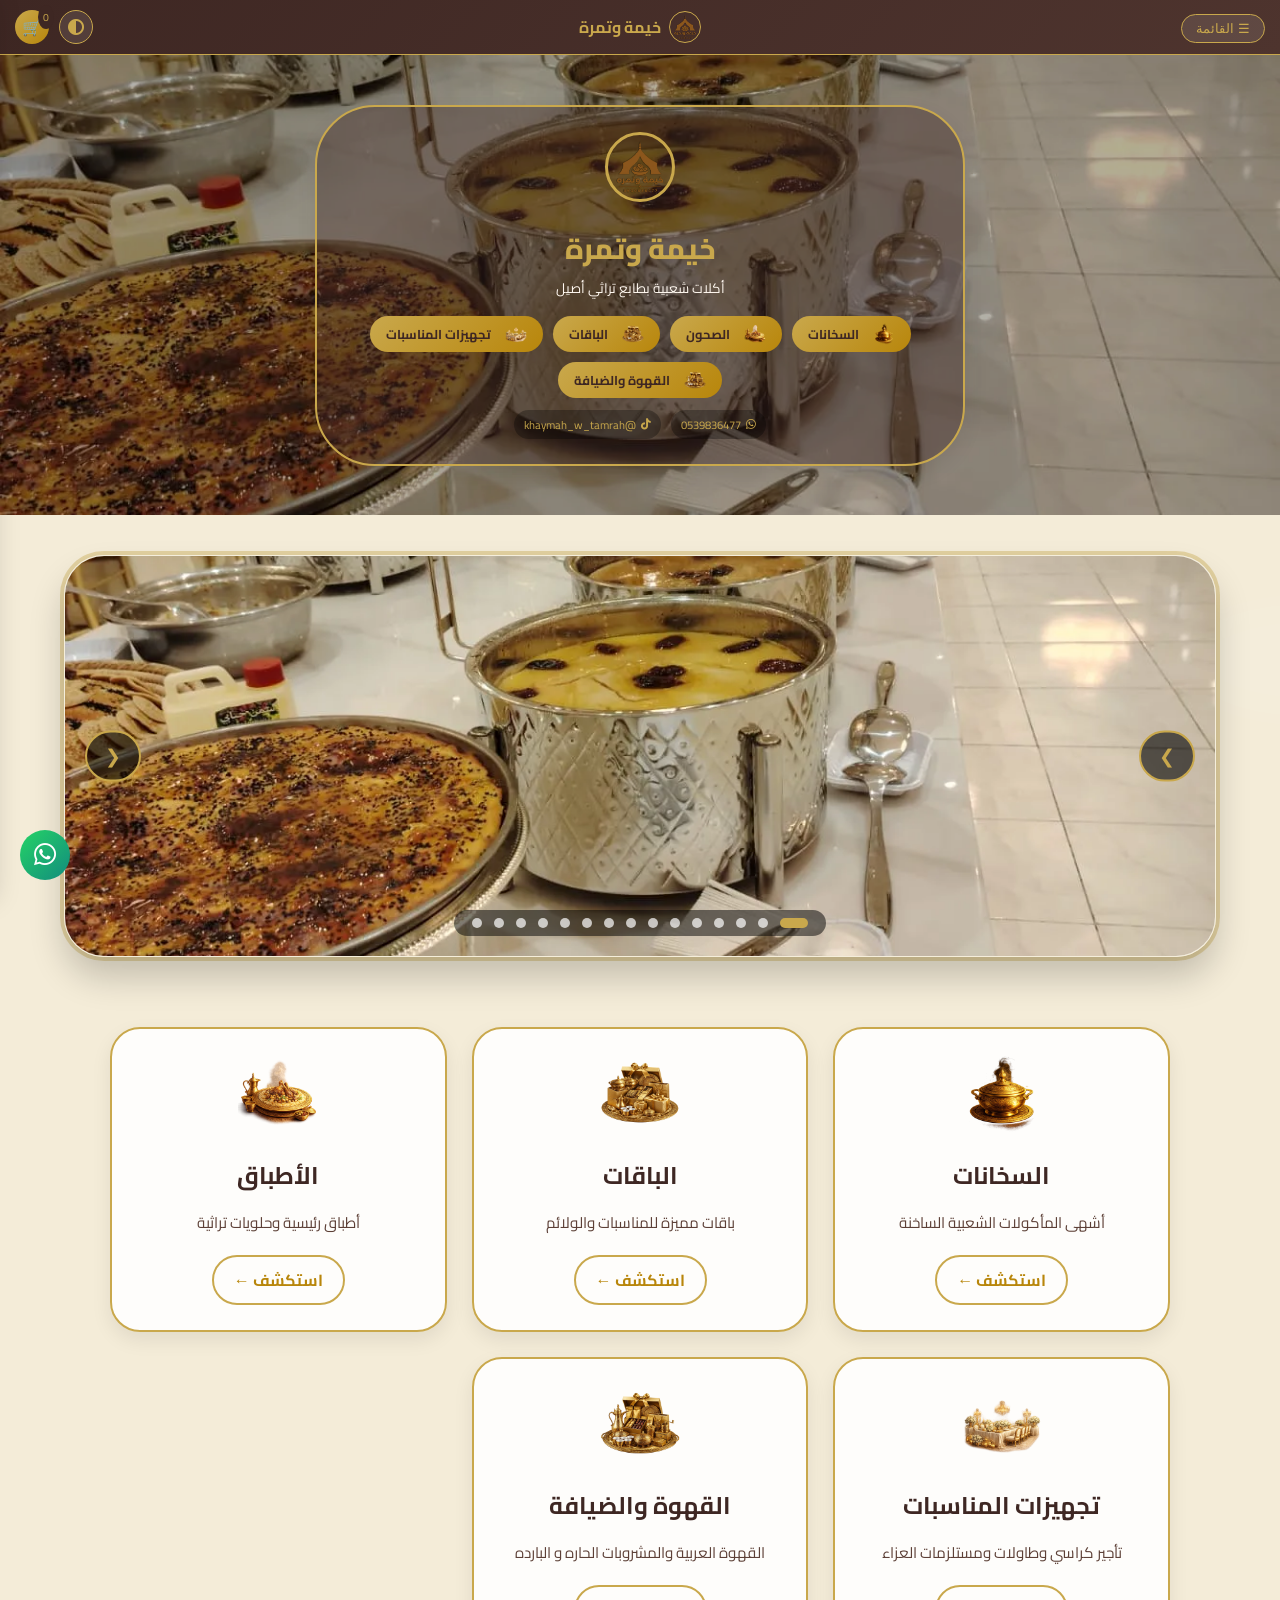
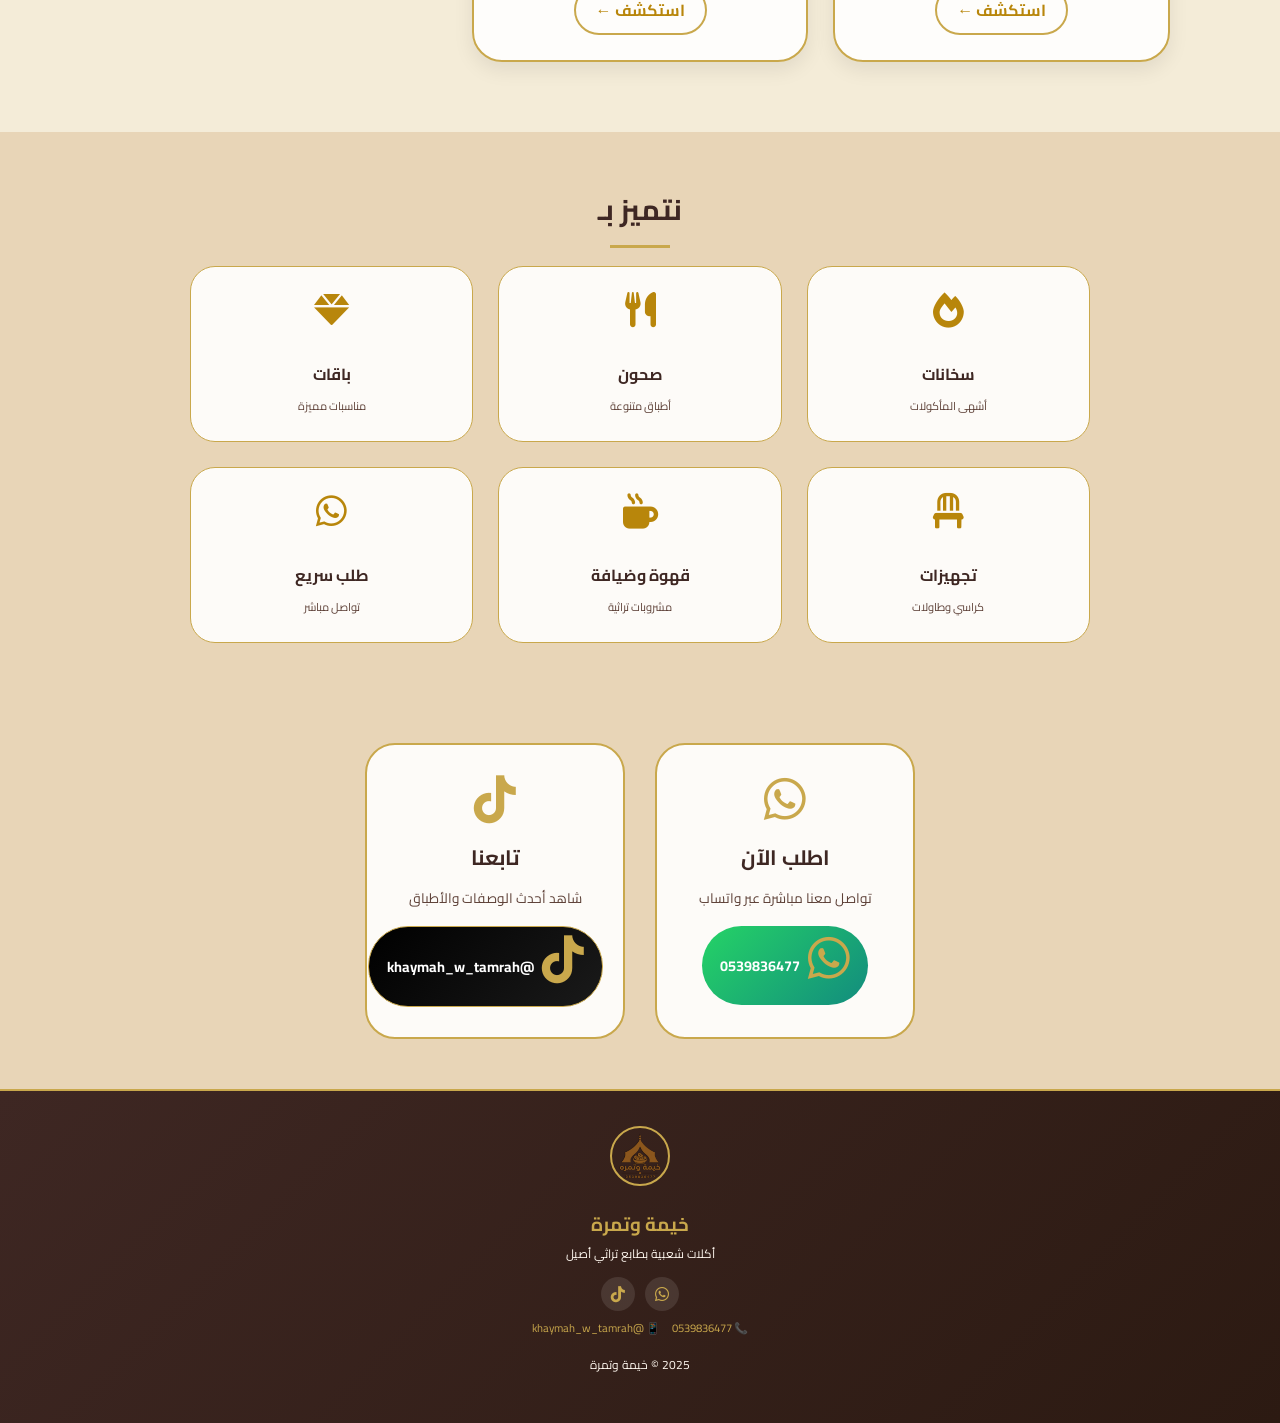
==== commit e7ad2588: "Add files via upload" ====
--- a/index.html
+++ b/index.html
@@ -1,167 +1,192 @@
 <!DOCTYPE html>
+<html lang="ar" dir="rtl">
+<head>
+    <meta charset="UTF-8">
+    <meta name="viewport" content="width=device-width, initial-scale=1.0, user-scalable=yes, viewport-fit=cover">
+    <title>خيمة وتمرة | أكلات تراثية أصيلة</title>
+    <link rel="preload" as="image" href="images/logo.webp">
+    <link rel="stylesheet" href="style.css">
+    <link href="https://fonts.googleapis.com/css2?family=Cairo:wght@400;500;600;700;800&display=swap" rel="stylesheet">
+    <link rel="stylesheet" href="https://cdnjs.cloudflare.com/ajax/libs/font-awesome/6.0.0-beta3/css/all.min.css">
+</head>
+<body>
+    <div class="cloud cloud-1"></div>
+    <div class="cloud cloud-2"></div>
+    <div class="cloud cloud-3"></div>
 
-<html lang="ar" dir="rtl">  
-<head>  
-    <meta charset="UTF-8">  
-    <meta name="viewport" content="width=device-width, initial-scale=1.0, user-scalable=yes, viewport-fit=cover">  
-    <title>خيمة وتمرة | أكلات تراثية أصيلة</title>  
-    
-    <link rel="preload" as="image" href="images/logo.webp">
-    <link rel="stylesheet" href="style.css">  
-    <link href="https://fonts.googleapis.com/css2?family=Cairo:wght@400;500;600;700;800&display=swap" rel="stylesheet">  
-    <link rel="stylesheet" href="https://cdnjs.cloudflare.com/ajax/libs/font-awesome/6.0.0-beta3/css/all.min.css">  
-</head>  
-<body>  <div class="cloud cloud-1"></div>  
-<div class="cloud cloud-2"></div>  
-<div class="cloud cloud-3"></div>  <a href="https://wa.me/966539836477" class="whatsapp-float" target="_blank">  
-    <i class="fab fa-whatsapp"></i>  
-</a>  <nav class="navbar">  
-    <div class="nav-container">  
-        <div class="logo" onclick="location.href='index.html'">  
-            <img src="images/logo.webp" alt="شعار خيمة وتمرة" class="logo-img" loading="lazy" decoding="async">  
-            <span class="logo-text">خيمة وتمرة</span>  
-        </div>  
-        <div class="dropdown">  
-            <button class="dropbtn">☰ القائمة</button>  
-            <div class="dropdown-content">  
-                <a href="index.html" class="active">🏠 الرئيسية</a>  
-                <a href="sakhanat.html"><img src="images/sakhanat-icon.webp" class="dropdown-icon" loading="lazy" decoding="async" onerror="this.style.display='none'"> السخانات</a>  
-                <a href="sohon.html"><img src="images/sohon-icon.webp" class="dropdown-icon" loading="lazy" decoding="async" onerror="this.style.display='none'"> الصحون</a>  
-                <a href="packages.html"><img src="images/packages-icon.webp" class="dropdown-icon" loading="lazy" decoding="async" onerror="this.style.display='none'"> الباقات</a>  
-                <a href="events.html"><img src="images/events-icon.webp" class="dropdown-icon" loading="lazy" decoding="async" onerror="this.style.display='none'"> تجهيزات المناسبات</a>  
-                <a href="beverages.html"><img src="images/beverages-icon.webp" class="dropdown-icon" loading="lazy" decoding="async" onerror="this.style.display='none'"> القهوة والضيافة</a>  
-            </div>  
-        </div>  
-        <div class="nav-actions">  
-            <div class="theme-toggle" onclick="toggleTheme()"><i class="fas fa-circle-half-stroke"></i></div>  
-            <div class="nav-cart" onclick="toggleCart()">🛒 <span id="cartCountNav">0</span></div>  
-        </div>  
-    </div>  
-</nav>  <div class="hero-section">  
-    <div class="hero-bg-slider">  
-        <div class="hero-bg-slide" style="background-image: url('images/slide (1).webp');"></div>  
-        <div class="hero-bg-slide" style="background-image: url('images/slide (2).webp');"></div>  
-        <div class="hero-bg-slide" style="background-image: url('images/slide (3).webp');"></div>  
-        <div class="hero-bg-slide" style="background-image: url('images/slide (4).webp');"></div>  
-        <div class="hero-bg-slide" style="background-image: url('images/slide (5).webp');"></div>  
-        <div class="hero-bg-slide" style="background-image: url('images/slide (6).webp');"></div>  
-        <div class="hero-bg-slide" style="background-image: url('images/slide (7).webp');"></div>  
-        <div class="hero-bg-slide" style="background-image: url('images/slide (8).webp');"></div>  
-        <div class="hero-bg-slide" style="background-image: url('images/slide (9).webp');"></div>  
-        <div class="hero-bg-slide" style="background-image: url('images/slide (10).webp');"></div>  
-        <div class="hero-bg-slide" style="background-image: url('images/slide (11).webp');"></div>  
-        <div class="hero-bg-slide" style="background-image: url('images/slide (12).webp');"></div>  
-        <div class="hero-bg-slide" style="background-image: url('images/slide (13).webp');"></div>  
-    </div>  
-    <div class="hero-overlay-light"></div>  
-    <div class="hero-content">  
-        <img src="images/logo.webp" alt="خيمة وتمرة" class="hero-logo" loading="lazy" decoding="async">  
-        <h1 class="hero-title">خيمة وتمرة</h1>  
-        <p class="hero-subtitle">أكلات شعبية بطابع تراثي أصيل</p>  
-        <div class="hero-buttons">  
-            <a href="sakhanat.html" class="hero-btn primary"><img src="images/sakhanat-icon.webp" class="btn-icon" loading="lazy" decoding="async" onerror="this.style.display='none'"> السخانات</a>  
-            <a href="sohon.html" class="hero-btn primary"><img src="images/sohon-icon.webp" class="btn-icon" loading="lazy" decoding="async" onerror="this.style.display='none'"> الصحون</a>  
-            <a href="packages.html" class="hero-btn primary"><img src="images/packages-icon.webp" class="btn-icon" loading="lazy" decoding="async" onerror="this.style.display='none'"> الباقات</a>  
-            <a href="events.html" class="hero-btn primary"><img src="images/events-icon.webp" class="btn-icon" loading="lazy" decoding="async" onerror="this.style.display='none'"> تجهيزات المناسبات</a>  
-            <a href="beverages.html" class="hero-btn primary"><img src="images/beverages-icon.webp" class="btn-icon" loading="lazy" decoding="async" onerror="this.style.display='none'"> القهوة والضيافة</a>  
-        </div>  
-        <div class="contact-info">  
-            <a href="https://wa.me/966539836477" class="contact-link" target="_blank"><i class="fab fa-whatsapp"></i> 0539836477</a>  
-            <a href="https://www.tiktok.com/@khaymah_w_tamrah" class="contact-link" target="_blank"><i class="fab fa-tiktok"></i> @khaymah_w_tamrah</a>  
-        </div>  
-    </div>  
-</div>  <div class="slider-container">  
-    <div class="slider-images">  
-        <div class="slider-frame">  
-            <img src="images/slide (1).webp" alt="خيمة وتمرة" loading="lazy" decoding="async"><img src="images/slide (2).webp" alt="خيمة وتمرة" loading="lazy" decoding="async"><img src="images/slide (3).webp" alt="خيمة وتمرة" loading="lazy" decoding="async">  
-            <img src="images/slide (4).webp" alt="خيمة وتمرة" loading="lazy" decoding="async"><img src="images/slide (5).webp" alt="خيمة وتمرة" loading="lazy" decoding="async"><img src="images/slide (6).webp" alt="خيمة وتمرة" loading="lazy" decoding="async">  
-            <img src="images/slide (7).webp" alt="خيمة وتمرة" loading="lazy" decoding="async"><img src="images/slide (8).webp" alt="خيمة وتمرة" loading="lazy" decoding="async"><img src="images/slide (9).webp" alt="خيمة وتمرة" loading="lazy" decoding="async">  
-            <img src="images/slide (10).webp" alt="خيمة وتمرة" loading="lazy" decoding="async"><img src="images/slide (11).webp" alt="خيمة وتمرة" loading="lazy" decoding="async"><img src="images/slide (12).webp" alt="خيمة وتمرة" loading="lazy" decoding="async">  
-            <img src="images/slide (13).webp" alt="خيمة وتمرة" loading="lazy" decoding="async">  
-        </div>  
-    </div>  
-    <button class="slider-btn prev" onclick="prevImage()">❮</button>  
-    <button class="slider-btn next" onclick="nextImage()">❯</button>  
-    <div class="slider-dots" id="sliderDots"></div>  
-</div>  <div class="home-menu-grid">  
-    <div class="menu-card" onclick="location.href='sakhanat.html'">  
-        <div class="menu-icon"><img src="images/sakhanat-icon.webp" alt="سخانات" loading="lazy" decoding="async" onerror="this.style.display='none'"></div>  
-        <h3>السخانات</h3>  
-        <p>أشهى المأكولات الشعبية الساخنة</p>  
-        <span>استكشف ←</span>  
-    </div>  
-    <div class="menu-card" onclick="location.href='packages.html'">  
-        <div class="menu-icon"><img src="images/packages-icon.webp" alt="باقات" loading="lazy" decoding="async" onerror="this.style.display='none'"></div>  
-        <h3>الباقات</h3>  
-        <p>باقات مميزة للمناسبات والولائم</p>  
-        <span>استكشف ←</span>  
-    </div>  
-    <div class="menu-card" onclick="location.href='sohon.html'">  
-        <div class="menu-icon"><img src="images/sohon-icon.webp" alt="أطباق" loading="lazy" decoding="async" onerror="this.style.display='none'"></div>  
-        <h3>الأطباق</h3>  
-        <p>أطباق رئيسية وحلويات تراثية</p>  
-        <span>استكشف ←</span>  
-    </div>  
-    <div class="menu-card" onclick="location.href='events.html'">  
-        <div class="menu-icon"><img src="images/events-icon.webp" alt="تجهيزات" loading="lazy" decoding="async" onerror="this.style.display='none'"></div>  
-        <h3>تجهيزات المناسبات</h3>  
-        <p>تأجير كراسي وطاولات ومستلزمات العزاء</p>  
-        <span>استكشف ←</span>  
-    </div>  
-    <div class="menu-card" onclick="location.href='beverages.html'">  
-        <div class="menu-icon"><img src="images/beverages-icon.webp" alt="قهوة" loading="lazy" decoding="async" onerror="this.style.display='none'"></div>  
-        <h3>القهوة والضيافة</h3>  
-        <p>القهوة العربية والمشروبات الحاره و البارده</p>  
-        <span>استكشف ←</span>  
-    </div>  
-</div>  <div class="features">  
-    <h2>نتميز بـ</h2>  
-    <div class="features-grid">  
-        <div class="feature" onclick="location.href='sakhanat.html'"><i class="fas fa-fire"></i><h4>سخانات</h4><p>أشهى المأكولات</p></div>  
-        <div class="feature" onclick="location.href='sohon.html'"><i class="fas fa-utensils"></i><h4>صحون</h4><p>أطباق متنوعة</p></div>  
-        <div class="feature" onclick="location.href='packages.html'"><i class="fas fa-gem"></i><h4>باقات</h4><p>مناسبات مميزة</p></div>  
-        <div class="feature" onclick="location.href='events.html'"><i class="fas fa-chair"></i><h4>تجهيزات</h4><p>كراسي وطاولات</p></div>  
-        <div class="feature" onclick="location.href='beverages.html'"><i class="fas fa-mug-hot"></i><h4>قهوة وضيافة</h4><p>مشروبات تراثية</p></div>  
-        <div class="feature" onclick="window.open('https://wa.me/966539836477','_blank')"><i class="fab fa-whatsapp"></i><h4>طلب سريع</h4><p>تواصل مباشر</p></div>  
-    </div>  
-</div>  <div class="contact-section">  
-    <div class="contact-card"><i class="fab fa-whatsapp"></i><h3>اطلب الآن</h3><p>تواصل معنا مباشرة عبر واتساب</p><a href="https://wa.me/966539836477" class="btn-whatsapp" target="_blank"><i class="fab fa-whatsapp"></i> 0539836477</a></div>  
-    <div class="contact-card"><i class="fab fa-tiktok"></i><h3>تابعنا</h3><p>شاهد أحدث الوصفات والأطباق</p><a href="https://www.tiktok.com/@khaymah_w_tamrah" class="btn-tiktok" target="_blank"><i class="fab fa-tiktok"></i> @khaymah_w_tamrah</a></div>  
-</div>  <footer class="footer">  
-    <div class="footer-content">  
-        <img src="images/logo.webp" alt="خيمة وتمرة" class="footer-logo" loading="lazy" decoding="async">  
-        <h3>خيمة وتمرة</h3>  
-        <p>أكلات شعبية بطابع تراثي أصيل</p>  
-        <div class="footer-social"><a href="https://wa.me/966539836477" target="_blank"><i class="fab fa-whatsapp"></i></a><a href="https://www.tiktok.com/@khaymah_w_tamrah" target="_blank"><i class="fab fa-tiktok"></i></a></div>  
-        <div class="footer-links"><a href="https://wa.me/966539836477" target="_blank">📞 0539836477</a><a href="https://www.tiktok.com/@khaymah_w_tamrah" target="_blank">📱 @khaymah_w_tamrah</a></div>  
-        <p class="copyright">2025 © خيمة وتمرة</p>  
-    </div>  
-</footer>  <div id="cartSidebar" class="cart-sidebar">  
-    <div class="cart-header"><h3>🛒 سلة مشترياتي</h3><span class="close-cart" onclick="toggleCart()">✖</span></div>  
-    <div id="cartItemsList" class="cart-items"></div>  
-    <div id="cartTotal" class="cart-total"></div>  
-    <button onclick="sendOrder()" class="btn-checkout">📲 تأكيد الطلب</button>  
-</div>  
-<div id="cartOverlay" class="cart-overlay" onclick="toggleCart()"></div>  <script src="script.js?v=6"></script>  <script>  
-    if(typeof updateCartDisplay === 'function') updateCartDisplay();  
-    let bgIndex=0, bgSlides=document.querySelectorAll('.hero-bg-slide'), totalBg=bgSlides.length;  
-    function showBgSlide(i){bgSlides.forEach((s,idx)=>s.classList.toggle('active',idx===i));}  
-    function nextBgSlide(){bgIndex=(bgIndex+1)%totalBg; showBgSlide(bgIndex);}  
-    showBgSlide(0); setInterval(nextBgSlide,5000);  
-    let idx=0, imgs=document.querySelectorAll('.slider-frame img'), totalImgs=imgs.length, dotsDiv=document.getElementById('sliderDots');  
-    function showImg(i){  
-        imgs.forEach((img,ind)=>img.style.display=ind===i?'block':'none');  
-        document.querySelectorAll('.dot').forEach((d,ind)=>d.classList.toggle('active',ind===i));  
-    }  
-    window.prevImage=function(){idx=(idx-1+totalImgs)%totalImgs; showImg(idx);};  
-    window.nextImage=function(){idx=(idx+1)%totalImgs; showImg(idx);};  
-    for(let i=0;i<totalImgs;i++){  
-        let d=document.createElement('div');  
-        d.classList.add('dot');  
-        if(i===0)d.classList.add('active');  
-        d.onclick=(function(i){return function(){idx=i; showImg(i);};})(i);  
-        dotsDiv.appendChild(d);  
-    }  
-    showImg(0); setInterval(window.nextImage,5000);  
-</script>  </body>  
-</html>  +    <a href="https://wa.me/966539836477" class="whatsapp-float" target="_blank">
+        <i class="fab fa-whatsapp"></i>
+    </a>
+
+    <nav class="navbar">
+        <div class="nav-container">
+            <div class="logo" onclick="location.href='index.html'">
+                <img src="images/logo.webp" alt="شعار خيمة وتمرة" class="logo-img" loading="lazy" decoding="async">
+                <span class="logo-text">خيمة وتمرة</span>
+            </div>
+            <div class="dropdown">
+                <button class="dropbtn">☰ القائمة</button>
+                <div class="dropdown-content">
+                    <a href="index.html" class="active">🏠 الرئيسية</a>
+                    <a href="sakhanat.html"><img src="images/sakhanat-icon.webp" class="dropdown-icon" loading="lazy" decoding="async" onerror="this.style.display='none'"> السخانات</a>
+                    <a href="sohon.html"><img src="images/sohon-icon.webp" class="dropdown-icon" loading="lazy" decoding="async" onerror="this.style.display='none'"> الصحون</a>
+                    <a href="packages.html"><img src="images/packages-icon.webp" class="dropdown-icon" loading="lazy" decoding="async" onerror="this.style.display='none'"> الباقات</a>
+                    <a href="events.html"><img src="images/events-icon.webp" class="dropdown-icon" loading="lazy" decoding="async" onerror="this.style.display='none'"> تجهيزات المناسبات</a>
+                    <a href="beverages.html"><img src="images/beverages-icon.webp" class="dropdown-icon" loading="lazy" decoding="async" onerror="this.style.display='none'"> القهوة والضيافة</a>
+                </div>
+            </div>
+            <div class="nav-actions">
+                <div class="theme-toggle" onclick="toggleTheme()"><i class="fas fa-circle-half-stroke"></i></div>
+                <div class="nav-cart" onclick="toggleCart()">🛒 <span id="cartCountNav">0</span></div>
+            </div>
+        </div>
+    </nav>
+
+    <div class="hero-section">
+        <div class="hero-bg-slider">
+            <div class="hero-bg-slide" style="background-image: url('images/slide (1).webp');"></div>
+            <div class="hero-bg-slide" style="background-image: url('images/slide (2).webp');"></div>
+            <div class="hero-bg-slide" style="background-image: url('images/slide (3).webp');"></div>
+            <div class="hero-bg-slide" style="background-image: url('images/slide (4).webp');"></div>
+            <div class="hero-bg-slide" style="background-image: url('images/slide (5).webp');"></div>
+            <div class="hero-bg-slide" style="background-image: url('images/slide (6).webp');"></div>
+            <div class="hero-bg-slide" style="background-image: url('images/slide (7).webp');"></div>
+            <div class="hero-bg-slide" style="background-image: url('images/slide (11).webp');"></div>
+                        <div class="hero-bg-slide" style="background-image: url('images/مباشرين ومباشرات (3).webp');"></div>
+            <div class="hero-bg-slide" style="background-image: url('images/slide (12).webp');"></div>
+            <div class="hero-bg-slide" style="background-image: url('images/كراسي ملبسه و بدون (1).webp');"></div>
+            <div class="hero-bg-slide" style="background-image: url('images/slide (8).webp');"></div>
+            <div class="hero-bg-slide" style="background-image: url('images/slide (10).webp');"></div>
+            <div class="hero-bg-slide" style="background-image: url('images/slide (13).webp');"></div>
+            <div class="hero-bg-slide" style="background-image: url('images/slide (9).webp');"></div>
+        </div>
+        <div class="hero-overlay-light"></div>
+        <div class="hero-content">
+            <img src="images/logo.webp" alt="خيمة وتمرة" class="hero-logo" loading="lazy" decoding="async">
+            <h1 class="hero-title">خيمة وتمرة</h1>
+            <p class="hero-subtitle">أكلات شعبية بطابع تراثي أصيل</p>
+            <div class="hero-buttons">
+                <a href="sakhanat.html" class="hero-btn primary"><img src="images/sakhanat-icon.webp" class="btn-icon" loading="lazy" decoding="async" onerror="this.style.display='none'"> السخانات</a>
+                <a href="sohon.html" class="hero-btn primary"><img src="images/sohon-icon.webp" class="btn-icon" loading="lazy" decoding="async" onerror="this.style.display='none'"> الصحون</a>
+                <a href="packages.html" class="hero-btn primary"><img src="images/packages-icon.webp" class="btn-icon" loading="lazy" decoding="async" onerror="this.style.display='none'"> الباقات</a>
+                <a href="events.html" class="hero-btn primary"><img src="images/events-icon.webp" class="btn-icon" loading="lazy" decoding="async" onerror="this.style.display='none'"> تجهيزات المناسبات</a>
+                <a href="beverages.html" class="hero-btn primary"><img src="images/beverages-icon.webp" class="btn-icon" loading="lazy" decoding="async" onerror="this.style.display='none'"> القهوة والضيافة</a>
+            </div>
+            <div class="contact-info">
+                <a href="https://wa.me/966539836477" class="contact-link" target="_blank"><i class="fab fa-whatsapp"></i> 0539836477</a>
+                <a href="https://www.tiktok.com/@khaymah_w_tamrah" class="contact-link" target="_blank"><i class="fab fa-tiktok"></i> @khaymah_w_tamrah</a>
+            </div>
+        </div>
+    </div>
+
+    <div class="slider-container">
+        <div class="slider-images">
+            <div class="slider-frame">
+                <img src="images/slide (1).webp" alt="خيمة وتمرة" loading="lazy" decoding="async"><img src="images/slide (2).webp" alt="خيمة وتمرة" loading="lazy" decoding="async"><img src="images/slide (3).webp" alt="خيمة وتمرة" loading="lazy" decoding="async">
+                <img src="images/slide (4).webp" alt="خيمة وتمرة" loading="lazy" decoding="async"><img src="images/slide (5).webp" alt="خيمة وتمرة" loading="lazy" decoding="async"><img src="images/slide (6).webp" alt="خيمة وتمرة" loading="lazy" decoding="async">
+                <img src="images/slide (7).webp" alt="خيمة وتمرة" loading="lazy" decoding="async">
+                <img src="images/مباشرين ومباشرات (3).webp" alt="خيمة وتمرة" loading="lazy" decoding="async">
+                <img src="images/slide (11).webp" alt="خيمة وتمرة" loading="lazy" decoding="async"><img src="images/slide (12).webp" alt="خيمة وتمرة" loading="lazy" decoding="async"><img src="images/كراسي ملبسه و بدون (1).webp" alt="خيمة وتمرة" loading="lazy" decoding="async">
+                <img src="images/slide (8).webp" alt="خيمة وتمرة" loading="lazy" decoding="async"><img src="images/slide (10).webp" alt="خيمة وتمرة" loading="lazy" decoding="async">
+                <img src="images/slide (13).webp" alt="خيمة وتمرة" loading="lazy" decoding="async"><img src="images/slide (9).webp" alt="خيمة وتمرة" loading="lazy" decoding="async">
+            </div>
+        </div>
+        <button class="slider-btn prev" onclick="prevImage()">❮</button>
+        <button class="slider-btn next" onclick="nextImage()">❯</button>
+        <div class="slider-dots" id="sliderDots"></div>
+    </div>
+
+    <div class="home-menu-grid">
+        <div class="menu-card" onclick="location.href='sakhanat.html'">
+            <div class="menu-icon"><img src="images/sakhanat-icon.webp" alt="سخانات" loading="lazy" decoding="async" onerror="this.style.display='none'"></div>
+            <h3>السخانات</h3>
+            <p>أشهى المأكولات الشعبية الساخنة</p>
+            <span>استكشف ←</span>
+        </div>
+        <div class="menu-card" onclick="location.href='packages.html'">
+            <div class="menu-icon"><img src="images/packages-icon.webp" alt="باقات" loading="lazy" decoding="async" onerror="this.style.display='none'"></div>
+            <h3>الباقات</h3>
+            <p>باقات مميزة للمناسبات والولائم</p>
+            <span>استكشف ←</span>
+        </div>
+        <div class="menu-card" onclick="location.href='sohon.html'">
+            <div class="menu-icon"><img src="images/sohon-icon.webp" alt="أطباق" loading="lazy" decoding="async" onerror="this.style.display='none'"></div>
+            <h3>الأطباق</h3>
+            <p>أطباق رئيسية وحلويات تراثية</p>
+            <span>استكشف ←</span>
+        </div>
+        <div class="menu-card" onclick="location.href='events.html'">
+            <div class="menu-icon"><img src="images/events-icon.webp" alt="تجهيزات" loading="lazy" decoding="async" onerror="this.style.display='none'"></div>
+            <h3>تجهيزات المناسبات</h3>
+            <p>تأجير كراسي وطاولات ومستلزمات العزاء</p>
+            <span>استكشف ←</span>
+        </div>
+        <div class="menu-card" onclick="location.href='beverages.html'">
+            <div class="menu-icon"><img src="images/beverages-icon.webp" alt="قهوة" loading="lazy" decoding="async" onerror="this.style.display='none'"></div>
+            <h3>القهوة والضيافة</h3>
+            <p>القهوة العربية والمشروبات الحاره و البارده</p>
+            <span>استكشف ←</span>
+        </div>
+    </div>
+
+    <div class="features">
+        <h2>نتميز بـ</h2>
+        <div class="features-grid">
+            <div class="feature" onclick="location.href='sakhanat.html'"><i class="fas fa-fire"></i><h4>سخانات</h4><p>أشهى المأكولات</p></div>
+            <div class="feature" onclick="location.href='sohon.html'"><i class="fas fa-utensils"></i><h4>صحون</h4><p>أطباق متنوعة</p></div>
+            <div class="feature" onclick="location.href='packages.html'"><i class="fas fa-gem"></i><h4>باقات</h4><p>مناسبات مميزة</p></div>
+            <div class="feature" onclick="location.href='events.html'"><i class="fas fa-chair"></i><h4>تجهيزات</h4><p>كراسي وطاولات</p></div>
+            <div class="feature" onclick="location.href='beverages.html'"><i class="fas fa-mug-hot"></i><h4>قهوة وضيافة</h4><p>مشروبات تراثية</p></div>
+            <div class="feature" onclick="window.open('https://wa.me/966539836477','_blank')"><i class="fab fa-whatsapp"></i><h4>طلب سريع</h4><p>تواصل مباشر</p></div>
+        </div>
+    </div>
+
+    <div class="contact-section">
+        <div class="contact-card"><i class="fab fa-whatsapp"></i><h3>اطلب الآن</h3><p>تواصل معنا مباشرة عبر واتساب</p><a href="https://wa.me/966539836477" class="btn-whatsapp" target="_blank"><i class="fab fa-whatsapp"></i> 0539836477</a></div>
+        <div class="contact-card"><i class="fab fa-tiktok"></i><h3>تابعنا</h3><p>شاهد أحدث الوصفات والأطباق</p><a href="https://www.tiktok.com/@khaymah_w_tamrah" class="btn-tiktok" target="_blank"><i class="fab fa-tiktok"></i> @khaymah_w_tamrah</a></div>
+    </div>
+
+    <footer class="footer">
+        <div class="footer-content">
+            <img src="images/logo.webp" alt="خيمة وتمرة" class="footer-logo" loading="lazy" decoding="async">
+            <h3>خيمة وتمرة</h3>
+            <p>أكلات شعبية بطابع تراثي أصيل</p>
+            <div class="footer-social"><a href="https://wa.me/966539836477" target="_blank"><i class="fab fa-whatsapp"></i></a><a href="https://www.tiktok.com/@khaymah_w_tamrah" target="_blank"><i class="fab fa-tiktok"></i></a></div>
+            <div class="footer-links"><a href="https://wa.me/966539836477" target="_blank">📞 0539836477</a><a href="https://www.tiktok.com/@khaymah_w_tamrah" target="_blank">📱 @khaymah_w_tamrah</a></div>
+            <p class="copyright">2025 © خيمة وتمرة</p>
+        </div>
+    </footer>
+
+    <div id="cartSidebar" class="cart-sidebar">
+        <div class="cart-header"><h3>🛒 سلة مشترياتي</h3><span class="close-cart" onclick="toggleCart()">✖</span></div>
+        <div id="cartItemsList" class="cart-items"></div>
+        <div id="cartTotal" class="cart-total"></div>
+        <button onclick="sendOrder()" class="btn-checkout">📲 تأكيد الطلب</button>
+    </div>
+    <div id="cartOverlay" class="cart-overlay" onclick="toggleCart()"></div>
+
+    <script src="script.js"></script>
+    <script>
+        if(typeof updateCartDisplay === 'function') updateCartDisplay();
+        let bgIndex=0, bgSlides=document.querySelectorAll('.hero-bg-slide'), totalBg=bgSlides.length;
+        function showBgSlide(i){bgSlides.forEach((s,idx)=>s.classList.toggle('active',idx===i));}
+        function nextBgSlide(){bgIndex=(bgIndex+1)%totalBg; showBgSlide(bgIndex);}
+        showBgSlide(0); setInterval(nextBgSlide,5000);
+        let idx=0, imgs=document.querySelectorAll('.slider-frame img'), totalImgs=imgs.length, dotsDiv=document.getElementById('sliderDots');
+        function showImg(i){
+            imgs.forEach((img,ind)=>img.style.display=ind===i?'block':'none');
+            document.querySelectorAll('.dot').forEach((d,ind)=>d.classList.toggle('active',ind===i));
+        }
+        window.prevImage=function(){idx=(idx-1+totalImgs)%totalImgs; showImg(idx);};
+        window.nextImage=function(){idx=(idx+1)%totalImgs; showImg(idx);};
+        for(let i=0;i<totalImgs;i++){
+            let d=document.createElement('div');
+            d.classList.add('dot');
+            if(i===0)d.classList.add('active');
+            d.onclick=(function(i){return function(){idx=i; showImg(i);};})(i);
+            dotsDiv.appendChild(d);
+        }
+        showImg(0); setInterval(window.nextImage,5000);
+    </script>
+</body>
+</html>
--- a/style.css
+++ b/style.css
@@ -1,1436 +1,1211 @@
-* {
-margin: 0;
-padding: 0;
-box-sizing: border-box;
-}
-
-:root {
---bg-primary: #f4ecd8;
---bg-secondary: #e8d5b7;
---card-bg: #faf0e6;
---text-dark: #3e2723;
---text-medium: #5d4037;
---text-light: #fff8f0;
---border-light: #e8d5b7;
---gold: #c9a84c;
---gold-dark: #b8860b;
---shadow: 0 8px 20px rgba(0,0,0,0.08);
---shadow-hover: 0 14px 28px rgba(0,0,0,0.12);
---hero-overlay: rgba(62,39,35,0.4);
---footer-bg: linear-gradient(135deg, #3e2723, #2c1a12);
---dropdown-bg: #faf0e6;
---navbar-bg: linear-gradient(135deg, #3e2723, #4e342e);
---cart-bg: #faf0e6;
---hero-bg-light: rgba(62, 39, 35, 0.4);
-}
-
-[data-theme="dark"] {
---bg-primary: #121212;
---bg-secondary: #1e1e1e;
---card-bg: #2a2a2a;
---text-dark: #e0e0e0;
---text-medium: #b0b0b0;
---gold: #d4af37;
---gold-dark: #e6c87a;
---shadow: 0 8px 20px rgba(0,0,0,0.3);
---shadow-hover: 0 14px 28px rgba(0,0,0,0.4);
---footer-bg: linear-gradient(135deg, #0d0d0d, #1a1a1a);
---dropdown-bg: #1e1e1e;
---navbar-bg: linear-gradient(135deg, #0d0d0d, #1a1a1a);
---cart-bg: #2a2a2a;
---hero-bg-light: rgba(0, 0, 0, 0.65);
-}
-
-body {
-font-family: 'Cairo', sans-serif;
-background: var(--bg-primary);
-direction: rtl;
-color: var(--text-dark);
-transition: background 0.3s, color 0.3s;
-}
-
-/* ===== شريط التنقل ===== */
-.navbar {
-background: var(--navbar-bg);
-position: sticky;
-top: 0;
-z-index: 1000;
-border-bottom: 1px solid var(--gold);
-padding: 10px 0;
-}
-.nav-container {
-display: flex;
-justify-content: space-between;
-align-items: center;
-padding: 0 15px;
-max-width: 1400px;
-margin: 0 auto;
-}
-.logo { display: flex; align-items: center; gap: 8px; cursor: pointer; }
-.logo-img { width: 32px; height: 32px; border-radius: 50%; border: 1px solid var(--gold); }
-.logo-text { font-size: 1rem; font-weight: 700; color: var(--gold); }
-.dropbtn {
-background: rgba(255,255,255,0.1);
-color: var(--gold);
-padding: 6px 14px;
-border: 1px solid var(--gold);
-border-radius: 30px;
-cursor: pointer;
-}
-.dropbtn:hover { background: var(--gold); color: #121212; }
-.nav-actions { display: flex; gap: 10px; }
-.theme-toggle, .nav-cart {
-width: 34px; height: 34px;
-border-radius: 50%;
-display: flex;
-align-items: center;
-justify-content: center;
-cursor: pointer;
-}
-.theme-toggle { background: rgba(255,255,255,0.1); border: 1px solid var(--gold); color: var(--gold); }
-.nav-cart { background: linear-gradient(135deg, #c9a84c, #b8860b); color: #3e2723; position: relative; }
-#cartCountNav { position: absolute; top: -5px; right: -5px; background: #3e2723; color: var(--gold); font-size: 0.65rem; padding: 2px 5px; border-radius: 50%; }
-.dropdown-content {
-display: none;
-position: absolute;
-background: var(--dropdown-bg);
-min-width: 200px;
-border-radius: 12px;
-top: 100%;
-right: 0;
-border: 1px solid var(--gold);
-box-shadow: var(--shadow);
-z-index: 1001;
-}
-.dropdown-content a {
-color: var(--text-dark);
-padding: 10px 18px;
-display: block;
-text-decoration: none;
-font-weight: 600;
-}
-.dropdown-content a:hover { background: linear-gradient(135deg, #c9a84c, #b8860b); color: #121212; }
-.dropdown:hover .dropdown-content { display: block; }
-
-/* واتساب طافية */
-.whatsapp-float {
-position: fixed;
-bottom: 20px;
-left: 20px;
-z-index: 999;
-background: linear-gradient(135deg, #25D366, #128C7E);
-width: 50px;
-height: 50px;
-border-radius: 50%;
-display: flex;
-align-items: center;
-justify-content: center;
-text-decoration: none;
-animation: floatWa 2s infinite;
-}
-.whatsapp-float i { font-size: 1.6em; color: white; }
-@keyframes floatWa { 0%,100% { transform: translateY(0); } 50% { transform: translateY(-6px); } }
-
-/* سحابات */
-.cloud {
-position: fixed;
-background: rgba(255,255,255,0.08);
-border-radius: 100%;
-filter: blur(25px);
-pointer-events: none;
-z-index: 0;
-}
-.cloud-1 { width: 180px; height: 90px; top: 10%; left: -100px; animation: floatCloud 20s linear infinite; }
-.cloud-2 { width: 250px; height: 120px; bottom: 20%; right: -150px; animation: floatCloud 25s linear infinite reverse; }
-.cloud-3 { width: 130px; height: 60px; top: 40%; left: -80px; animation: floatCloud 18s linear infinite; }
-@keyframes floatCloud { from { transform: translateX(0); } to { transform: translateX(calc(100vw + 200px)); } }
-
-/* الهيرو */
-.hero-section {
-min-height: 460px;
-display: flex;
-align-items: center;
-justify-content: center;
-text-align: center;
-position: relative;
-overflow: hidden;
-}
-.hero-bg-slider {
-position: absolute;
-top: 0;
-left: 0;
-width: 100%;
-height: 100%;
-z-index: 0;
-}
-.hero-bg-slide {
-position: absolute;
-width: 100%;
-height: 100%;
-background-size: cover;
-background-position: center;
-opacity: 0;
-transition: opacity 1.2s;
-animation: kenBurns 12s infinite;
-}
-.hero-bg-slide.active { opacity: 1; }
-@keyframes kenBurns { 0% { transform: scale(1); } 50% { transform: scale(1.05); } 100% { transform: scale(1); } }
-.hero-overlay-light {
-position: absolute;
-width: 100%;
-height: 100%;
-background: rgba(0,0,0,0.3);
-z-index: 1;
-}
-[data-theme="dark"] .hero-overlay-light {
-background: rgba(0,0,0,0.6);
-}
-.hero-content {
-position: relative;
-z-index: 2;
-padding: 25px;
-max-width: 650px;
-width: 90%;
-background: var(--hero-bg-light);
-border-radius: 60px;
-border: 2px solid var(--gold);
-box-shadow: var(--shadow);
-transition: background 0.3s;
-}
-[data-theme="dark"] .hero-content {
-background: var(--hero-bg-dark, rgba(0, 0, 0, 0.65));
-}
-.hero-logo { width: 70px; height: 70px; border-radius: 50%; margin-bottom: 10px; border: 3px solid var(--gold); object-fit: cover; }
-.hero-title { font-size: 1.8em; color: var(--gold); font-weight: 800; }
-.hero-subtitle { font-size: 0.85em; color: var(--text-light); margin-bottom: 15px; }
-.hero-buttons { display: flex; gap: 10px; justify-content: center; flex-wrap: wrap; margin-bottom: 12px; }
-.hero-btn {
-padding: 6px 16px;
-border-radius: 40px;
-text-decoration: none;
-font-weight: 700;
-font-size: 0.8rem;
-}
-.hero-btn.primary { background: linear-gradient(135deg, #c9a84c, #b8860b); color: #3e2723; display: inline-flex; align-items: center; gap: 6px; }
-.hero-btn.primary:hover { background: #ffd700; }
-.contact-info { display: flex; justify-content: center; gap: 10px; flex-wrap: wrap; }
-.contact-link {
-color: var(--gold);
-text-decoration: none;
-display: inline-flex;
-align-items: center;
-gap: 5px;
-background: rgba(0,0,0,0.3);
-padding: 4px 10px;
-border-radius: 30px;
-font-size: 0.7rem;
-}
-
-/* سلايدر الصور */
-.slider-container {
-position: relative;
-width: 90%;
-max-width: 1200px;
-margin: 40px auto;
-border-radius: 40px;
-overflow: hidden;
-box-shadow: 0 20px 35px rgba(0,0,0,0.2), 0 0 0 4px rgba(201,168,76,0.4);
-background: var(--card-bg);
-border: 1px solid var(--gold);
-}
-.slider-frame {
-position: relative;
-}
-.slider-frame img {
-width: 100%;
-height: 400px;
-object-fit: cover;
-display: none;
-}
-.slider-frame img:first-child { display: block; }
-.slider-btn {
-position: absolute;
-top: 50%;
-transform: translateY(-50%);
-background: rgba(0,0,0,0.6);
-color: var(--gold);
-border: 2px solid var(--gold);
-padding: 12px 18px;
-cursor: pointer;
-border-radius: 60px;
-z-index: 20;
-font-size: 1.2rem;
-}
-.prev { left: 20px; }
-.next { right: 20px; }
-.slider-dots {
-position: absolute;
-bottom: 20px;
-left: 50%;
-transform: translateX(-50%);
-display: flex;
-gap: 12px;
-background: rgba(0,0,0,0.5);
-padding: 8px 18px;
-border-radius: 60px;
-z-index: 20;
-}
-.dot {
-width: 10px;
-height: 10px;
-background: rgba(255,255,255,0.7);
-border-radius: 50%;
-cursor: pointer;
-}
-.dot.active { background: var(--gold); width: 28px; border-radius: 10px; }
-
-/* القائمة الرئيسية */
-.home-menu-grid {
-display: grid;
-grid-template-columns: repeat(auto-fit, minmax(260px, 1fr));
-gap: 25px;
-max-width: 1100px;
-margin: 50px auto;
-padding: 20px;
-}
-.menu-card {
-background: var(--card-bg);
-border: 2px solid var(--gold);
-border-radius: 30px;
-padding: 25px 18px;
-text-align: center;
-cursor: pointer;
-transition: 0.25s ease;
-box-shadow: var(--shadow);
-}
-.menu-card:hover { transform: translateY(-4px); box-shadow: var(--shadow-hover); }
-.menu-icon img { width: 80px; height: 80px; object-fit: contain; }
-.menu-icon i { font-size: 60px; color: var(--gold); }
-.menu-card h3 { font-size: 1.5rem; margin: 10px 0; }
-.menu-card p { color: var(--text-medium); font-size: 0.95rem; margin-bottom: 18px; }
-.menu-card span {
-display: inline-block;
-padding: 8px 20px;
-border: 2px solid var(--gold);
-border-radius: 40px;
-color: var(--gold-dark);
-font-weight: 700;
-text-decoration: none;
-transition: 0.25s ease;
-}
-.menu-card span:hover { background: var(--gold); color: white; }
-
-/* ===== قسم نتميز بـ ===== */
-.features {
-background: var(--bg-secondary);
-padding: 50px 20px;
-text-align: center;
-}
-.features h2 {
-font-size: 1.8rem;
-margin-bottom: 30px;
-position: relative;
-display: inline-block;
-}
-.features h2::after {
-content: '';
-position: absolute;
-bottom: -12px;
-left: 50%;
-transform: translateX(-50%);
-width: 60px;
-height: 3px;
-background: var(--gold);
-}
-.features-grid {
-display: grid;
-grid-template-columns: repeat(3, 1fr);
-gap: 25px;
-max-width: 900px;
-margin: 0 auto;
-}
-.feature {
-background: var(--card-bg);
-padding: 25px 15px;
-border-radius: 25px;
-border: 1px solid var(--gold);
-cursor: pointer;
-transition: 0.25s ease;
-text-align: center;
-}
-.feature:hover { transform: translateY(-4px); box-shadow: var(--shadow); }
-.feature i, .feature .feature-img {
-font-size: 2.2rem;
-display: inline-block;
-margin-bottom: 12px;
-color: var(--gold-dark);
-width: 55px;
-height: 55px;
-object-fit: contain;
-}
-.feature h4 { font-size: 1rem; margin-bottom: 6px; }
-.feature p { font-size: 0.7rem; color: var(--text-medium); margin-bottom: 0; }
-@media (max-width: 700px) {
-.features-grid { grid-template-columns: repeat(2, 1fr); gap: 20px; }
-}
-@media (max-width: 480px) {
-.features-grid { grid-template-columns: 1fr; max-width: 280px; }
-}
-
-/* ===== قسم التواصل ===== */
-.contact-section {
-display: flex;
-flex-wrap: wrap;
-justify-content: center;
-gap: 30px;
-padding: 50px 20px;
-background: var(--bg-secondary);
-margin-top: 0;
-}
-.contact-card {
-background: var(--card-bg);
-padding: 30px 20px;
-border-radius: 30px;
-text-align: center;
-width: 260px;
-border: 2px solid var(--gold);
-transition: 0.25s ease;
-}
-.contact-card:hover { transform: translateY(-4px); box-shadow: var(--shadow); }
-.contact-card i { font-size: 3rem; color: var(--gold); margin-bottom: 15px; }
-.contact-card h3 { font-size: 1.3rem; margin-bottom: 8px; }
-.contact-card p { font-size: 0.85rem; margin-bottom: 15px; color: var(--text-medium); }
-.btn-whatsapp, .btn-tiktok {
-display: inline-flex;
-align-items: center;
-gap: 8px;
-background: linear-gradient(135deg, #25D366, #128C7E);
-color: white;
-padding: 8px 18px;
-border-radius: 40px;
-text-decoration: none;
-font-weight: 700;
-font-size: 0.9rem;
-}
-.btn-tiktok { background: linear-gradient(135deg, #000, #1a1a1a); border: 1px solid var(--gold); }
-
-/* الفوتر */
-.footer {
-background: var(--footer-bg);
-text-align: center;
-padding: 35px 20px;
-border-top: 2px solid var(--gold);
-}
-.footer-logo { width: 60px; height: 60px; border-radius: 50%; margin-bottom: 12px; border: 2px solid var(--gold); object-fit: cover; }
-.footer-content h3 { color: var(--gold); }
-.footer-content p { color: var(--text-light); font-size: 0.75em; margin-bottom: 12px; }
-.footer-social a {
-display: inline-flex;
-width: 34px;
-height: 34px;
-background: rgba(255,255,255,0.1);
-border-radius: 50%;
-margin: 0 5px;
-color: var(--gold);
-justify-content: center;
-align-items: center;
-text-decoration: none;
-}
-.footer-links a { color: var(--gold); text-decoration: none; margin: 0 6px; font-size: 0.7em; }
-.copyright { font-size: 0.6em; margin-top: 12px; color: var(--gold-dark); }
-
-/* الصفحات الفرعية */
-.page-banner {
-position: relative;
-text-align: center;
-padding: 60px 20px;
-color: white;
-background-size: cover;
-background-position: center;
-min-height: 220px;
-display: flex;
-align-items: center;
-justify-content: center;
-}
-.page-banner::before {
-content: '';
-position: absolute;
-top: 0;
-left: 0;
-width: 100%;
-height: 100%;
-background: rgba(0,0,0,0.5);
-z-index: 1;
-}
-.banner-content {
-position: relative;
-z-index: 2;
-}
-.banner-content h1 { font-size: 1.8rem; font-weight: 800; margin-bottom: 8px; text-shadow: 2px 2px 4px rgba(0,0,0,0.3); }
-.banner-content p { font-size: 0.9rem; text-shadow: 1px 1px 2px rgba(0,0,0,0.3); }
-.banner-icon { width: 90px; height: 90px; object-fit: contain; margin-bottom: 20px; }
-
-/* ===== بطاقات المنتجات ===== */
-.products-grid {
-display: grid;
-grid-template-columns: repeat(auto-fit, minmax(160px, 1fr));
-gap: 25px;
-padding: 50px 20px;
-max-width: 1300px;
-margin: 0 auto;
-}
-
-.product-card {
-background: var(--card-bg);
-border-radius: 20px;
-padding: 15px;
-text-align: center;
-border: 1px solid var(--gold);
-transition: 0.25s ease;
-display: flex;
-flex-direction: column;
-height: 100%;
-overflow: hidden;
-}
-
-.product-card:hover {
-transform: translateY(-4px);
-box-shadow: var(--shadow-hover);
-}
-
-.product-image {
-width: 100%;
-aspect-ratio: 1/1;
-object-fit: cover;
-border-radius: 15px;
-border: 2px solid var(--gold);
-cursor: pointer;
-margin-bottom: 10px;
-background: var(--bg-secondary);
-display: flex;
-align-items: center;
-justify-content: center;
-}
-.product-image i {
-font-size: 4rem;
-color: var(--gold);
-}
-
-.product-name {
-font-size: 1rem;
-margin: 5px 0 5px;
-font-weight: 800;
-color: var(--text-dark);
-line-height: 1.4;
-word-wrap: break-word;
-overflow-wrap: break-word;
-min-height: 70px;
-display: flex;
-align-items: center;
-justify-content: center;
-text-align: center;
-}
-
-.product-category {
-font-size: 0.7rem;
-color: var(--text-medium);
-margin-bottom: 10px;
-}
-
-.product-actions {
-margin-top: auto;
-display: flex;
-flex-direction: column;
-gap: 8px;
-width: 100%;
-}
-
-.product-actions button,
-.quantity-selector {
-width: 100%;
-}
-
-.btn-details, .btn-add {
-padding: 6px 8px;
-font-size: 0.75rem;
-border-radius: 30px;
-font-weight: 700;
-border: none;
-cursor: pointer;
-transition: 0.2s ease;
-display: inline-flex;
-align-items: center;
-justify-content: center;
-gap: 6px;
-}
-
-.btn-details {
-background: #8d6e63;
-color: white;
-}
-.btn-details:hover {
-background: #6d4c41;
-}
-
-.btn-add {
-background: linear-gradient(135deg, #c9a84c, #b8860b);
-color: #3e2723;
-}
-.btn-add:hover {
-background: #ffd700;
-}
-
-.quantity-selector {
-display: flex;
-justify-content: center;
-align-items: center;
-gap: 8px;
-min-height: 38px;
-}
-
-.quantity-btn {
-width: 28px;
-height: 28px;
-border-radius: 50%;
-background: linear-gradient(135deg, #c9a84c, #b8860b);
-border: none;
-cursor: pointer;
-font-weight: bold;
-font-size: 1rem;
-}
-
-.quantity-value {
-min-width: 28px;
-text-align: center;
-font-weight: bold;
-}
-
-/* ===== الباقات ===== */
-.packages-grid {
-display: grid;
-grid-template-columns: repeat(auto-fit, minmax(320px, 1fr));
-gap: 30px;
-padding: 50px 20px;
-max-width: 1300px;
-margin: 0 auto;
-}
-
-.package-card-modern {
-background: var(--card-bg);
-border-radius: 28px;
-overflow: hidden;
-border: 2px solid rgba(201,168,76,0.3);
-transition: 0.25s ease;
-box-shadow: 0 8px 20px rgba(0,0,0,0.08);
-display: flex;
-flex-direction: column;
-height: 100%;
-}
-
-.package-card-modern:hover {
-transform: translateY(-4px);
-box-shadow: 0 14px 28px rgba(0,0,0,0.12);
-}
-
-/* رؤوس الباقات */
-.package-header {
-text-align: center;
-padding: 30px 20px 25px;
-}
-
-.silver .package-header {
-background: linear-gradient(135deg, #bdbdbd, #8d8d8d);
-}
-
-.gold .package-header {
-background: linear-gradient(135deg, #d4af37, #b8860b);
-}
-
-.royal .package-header {
-background: linear-gradient(135deg, #2b1b17, #5d4037);
-}
-
-/* صورة الباقة */
-.package-image {
-width: 130px;
-height: 130px;
-object-fit: cover;
-border-radius: 50%;
-border: 3px solid rgba(255,255,255,0.9);
-margin-bottom: 15px;
-box-shadow: 0 6px 18px rgba(0,0,0,0.2);
-display: inline-block;
-}
-
-/* عنوان الباقة */
-.package-header h2 {
-color: white;
-font-size: 1.5rem;
-font-weight: 800;
-margin: 0;
-text-shadow: 0 2px 5px rgba(0,0,0,0.2);
-}
-
-/* محتوى الباقة */
-.package-content {
-padding: 22px;
-flex: 1;
-}
-
-.package-section {
-margin-bottom: 20px;
-}
-
-.package-section h4 {
-font-size: 0.95rem;
-margin-bottom: 12px;
-color: var(--text-dark);
-display: flex;
-align-items: center;
-gap: 8px;
-border-right: 3px solid var(--gold);
-padding-right: 10px;
-font-weight: 800;
-}
-
-/* تاغات الأكلات */
-.package-tags {
-display: flex;
-flex-wrap: wrap;
-gap: 8px;
-}
-
-.package-tags span {
-background: var(--bg-secondary);
-color: var(--text-dark);
-padding: 6px 12px;
-border-radius: 30px;
-font-size: 0.7rem;
-font-weight: 700;
-border: 1px solid rgba(201,168,76,0.3);
-transition: 0.2s ease;
-}
-
-.package-tags span:hover {
-background: var(--gold);
-color: white;
-}
-
-/* زر الإضافة */
-.package-footer {
-padding: 0 22px 25px;
-}
-
-.btn-add-package {
-width: 100%;
-border: none;
-border-radius: 50px;
-padding: 12px;
-font-size: 0.9rem;
-font-weight: 800;
-cursor: pointer;
-background: linear-gradient(135deg, #d4af37, #b8860b);
-color: #2c1a12;
-transition: 0.2s ease;
-display: flex;
-align-items: center;
-justify-content: center;
-gap: 8px;
-}
-
-.btn-add-package:hover {
-opacity: 0.9;
-transform: translateY(-1px);
-}
-
-/* الباقة الملكية مميزة */
-.royal {
-border: 2px solid rgba(212, 175, 55, 0.5);
-position: relative;
-}
-
-.royal::before {
-content: '★ الأكثر فخامة ★';
-position: absolute;
-top: 15px;
-right: -35px;
-background: linear-gradient(135deg, #d4af37, #b8860b);
-color: #2c1a12;
-padding: 5px 50px;
-transform: rotate(35deg);
-font-size: 0.7rem;
-font-weight: 900;
-z-index: 5;
-box-shadow: 0 2px 8px rgba(0,0,0,0.2);
-white-space: nowrap;
-}
-
-/* ===== مودال التفاصيل ===== */
-.modal {
-display: none;
-position: fixed;
-z-index: 2000;
-left: 0;
-top: 0;
-width: 100%;
-height: 100%;
-background: rgba(0,0,0,0.85);
-}
-.modal-content {
-background: var(--card-bg);
-margin: 35px auto;
-padding: 18px;
-width: 90%;
-max-width: 480px;
-border-radius: 30px;
-border: 2px solid var(--gold);
-position: relative;
-}
-.modal .close-modal {
-position: absolute;
-left: 15px;
-top: 15px;
-width: 40px;
-height: 40px;
-background-color: #c0392b;
-color: white;
-font-size: 1.8rem;
-font-weight: bold;
-border-radius: 50%;
-display: flex;
-align-items: center;
-justify-content: center;
-cursor: pointer;
-transition: 0.2s ease;
-z-index: 10;
-}
-.modal .close-modal:hover {
-background-color: #e74c3c;
-transform: scale(1.05);
-}
-.main-image {
-width: 100%;
-aspect-ratio: 1/1;
-object-fit: cover;
-border-radius: 18px;
-border: 2px solid var(--gold);
-}
-.image-gallery {
-display: flex;
-gap: 6px;
-overflow-x: auto;
-padding: 6px 0;
-margin-bottom: 10px;
-}
-.gallery-img {
-width: 60px;
-height: 60px;
-object-fit: cover;
-border-radius: 10px;
-cursor: pointer;
-border: 1px solid var(--gold);
-}
-.details-description {
-background: var(--bg-secondary);
-padding: 10px;
-border-radius: 15px;
-margin: 10px 0;
-line-height: 1.5;
-font-size: 0.85em;
-}
-
-/* ===== السلة الجانبية ===== */
-.cart-sidebar {
-position: fixed;
-left: 0;
-top: 0;
-width: 85%;
-max-width: 350px;
-height: 100%;
-background: var(--cart-bg);
-transition: transform 0.35s cubic-bezier(0.2, 0.9, 0.4, 1.1);
-z-index: 1001;
-padding: 15px;
-overflow-y: auto;
-border-left: 3px solid var(--gold);
-box-shadow: -5px 0 25px rgba(0,0,0,0.15);
-transform: translateX(-100%);
-will-change: transform;
-}
-.cart-sidebar.open { transform: translateX(0); }
-.cart-overlay {
-position: fixed;
-top: 0;
-left: 0;
-width: 100%;
-height: 100%;
-background: rgba(0,0,0,0.6);
-display: none;
-z-index: 1000;
-backdrop-filter: blur(4px);
-}
-.cart-overlay.show { display: block; }
-.cart-header { display: flex; justify-content: space-between; border-bottom: 2px solid var(--gold); padding-bottom: 12px; margin-bottom: 20px; align-items: center; }
-.cart-header h3 { font-size: 1.3rem; }
-.close-cart { cursor: pointer; font-size: 1.5rem; width: 32px; height: 32px; display: flex; align-items: center; justify-content: center; border-radius: 50%; transition: 0.2s; }
-.close-cart:hover { background: rgba(0,0,0,0.1); }
-.cart-items { margin-bottom: 20px; }
-.cart-item {
-background: var(--bg-secondary);
-border-radius: 16px;
-padding: 12px;
-margin-bottom: 10px;
-display: flex;
-justify-content: space-between;
-align-items: center;
-gap: 10px;
-}
-.cart-item-info { flex: 1; }
-.cart-item-name { font-weight: 700; margin-bottom: 4px; font-size: 0.9rem; }
-.cart-item-qty { font-size: 0.8rem; color: var(--text-medium); }
-.btn-remove {
-background: #8d6e63;
-color: white;
-padding: 6px 10px;
-border-radius: 30px;
-border: none;
-cursor: pointer;
-font-size: 0.7rem;
-display: inline-flex;
-align-items: center;
-gap: 5px;
-transition: 0.2s;
-}
-.btn-remove:hover { background: #c0392b; }
-.cart-total { text-align: center; font-weight: bold; margin-top: 15px; padding-top: 15px; border-top: 2px solid var(--gold); font-size: 1.1rem; }
-.btn-checkout, .btn-clear-cart {
-width: 100%;
-padding: 10px;
-border: none;
-border-radius: 40px;
-font-weight: bold;
-cursor: pointer;
-margin-top: 10px;
-display: inline-flex;
-align-items: center;
-justify-content: center;
-gap: 8px;
-transition: 0.2s;
-}
-.btn-checkout { background: #25D366; color: white; }
-.btn-clear-cart { background: #8d6e63; color: white; }
-.btn-checkout:hover, .btn-clear-cart:hover { opacity: 0.9; transform: translateY(-1px); }
-.empty-cart { text-align: center; padding: 30px 20px; color: var(--text-medium); font-size: 1rem; }
-
-/* ===== إشعار منبثق ===== */
-.toast-notification {
-position: fixed;
-bottom: 20px;
-right: 20px;
-background: #2e7d32;
-color: white;
-padding: 8px 16px;
-border-radius: 50px;
-z-index: 9999;
-transform: translateX(150%);
-transition: transform 0.3s;
-font-size: 0.85rem;
-}
-.toast-notification.show { transform: translateX(0); }
-
-/* ===== أيقونات مساعدة ===== */
-.dropdown-icon, .btn-icon {
-width: 22px;
-height: 22px;
-object-fit: contain;
-vertical-align: middle;
-margin-left: 8px;
-}
-
-/* ===== قسم القهوة والضيافة ===== */
-.beverage-name-only {
-background: linear-gradient(135deg, #4e342e, #2c1a12);
-min-height: 180px;
-border-radius: 22px;
-border: 2px solid var(--gold);
-display: flex;
-flex-direction: column;
-justify-content: center;
-align-items: center;
-text-align: center;
-padding: 20px;
-position: relative;
-overflow: hidden;
-}
-
-.beverage-title {
-color: #fff;
-font-size: 1.2rem;
-font-weight: 800;
-line-height: 1.4;
-text-align: center;
-text-shadow: 0 2px 8px rgba(0,0,0,0.5);
-}
-
-.beverage-title::after {
-content: '';
-display: block;
-width: 50px;
-height: 2px;
-background: var(--gold);
-margin: 10px auto 0;
-border-radius: 10px;
-}
-
-.beverage-subtitle {
-font-size: 0.85rem;
-margin-top: 10px;
-opacity: 0.9;
-text-align: center;
-line-height: 1.5;
-color: rgba(255,255,255,0.85);
-}
-
-/* ===== بانر القهوة المتحرك (خفيف) ===== */
-.beverages-banner {
-position: relative;
-min-height: 260px;
-display: flex;
-align-items: center;
-justify-content: center;
-text-align: center;
-overflow: hidden;
-background: #2c1a12;
-}
-
-.banner-bg-slider {
-position: absolute;
-top: 0;
-left: 0;
-width: 100%;
-height: 100%;
-z-index: 0;
-}
-
-.banner-bg-slide {
-position: absolute;
-top: 0;
-left: 0;
-width: 100%;
-height: 100%;
-background-size: cover;
-background-position: center;
-opacity: 0;
-transition: opacity 1.2s ease;
-}
-
-.banner-bg-slide.active {
-opacity: 1;
-}
-
-.banner-overlay {
-position: absolute;
-top: 0;
-left: 0;
-width: 100%;
-height: 100%;
-background: rgba(0, 0, 0, 0.2);
-z-index: 1;
-}
-
-.beverages-banner .banner-content {
-position: relative;
-z-index: 2;
-max-width: 80%;
-margin: 0 auto;
-}
-
-.beverages-banner .banner-icon {
-width: 90px;
-height: 90px;
-object-fit: contain;
-margin-bottom: 20px;
-}
-
-.beverages-banner h1 {
-font-size: 1.8rem;
-font-weight: 800;
-margin-bottom: 8px;
-text-shadow: 2px 2px 4px rgba(0,0,0,0.3);
-color: white;
-}
-
-.beverages-banner p {
-font-size: 0.9rem;
-text-shadow: 1px 1px 2px rgba(0,0,0,0.3);
-color: white;
-}
-
-/* ===== تحسينات الشاشات الصغيرة ===== */
-@media (max-width: 768px) {
-.hero-section { min-height: 380px; }
-.hero-content { padding: 12px 15px; width: 92%; max-width: 90%; background: rgba(62, 39, 35, 0.25); border-radius: 45px; }
-[data-theme="dark"] .hero-content { background: rgba(0, 0, 0, 0.5); }
-.hero-logo { width: 75px; height: 75px; margin-bottom: 5px; }
-.hero-title { font-size: 1.2rem; margin-bottom: 2px; }
-.hero-subtitle { font-size: 0.7rem; margin-bottom: 8px; }
-.hero-buttons { gap: 6px; margin-bottom: 8px; }
-.hero-btn { padding: 4px 12px; font-size: 0.7rem; }
-.hero-btn.primary { gap: 4px; }
-.btn-icon { width: 18px; height: 18px; margin-left: 4px; }
-.contact-info { gap: 6px; }
-.contact-link { padding: 3px 8px; font-size: 0.6rem; }
-.product-card { border-radius: 16px; padding: 12px; }
-.product-name { font-size: 0.9rem; line-height: 1.5; min-height: 60px; }
-.products-grid { grid-template-columns: repeat(auto-fit, minmax(160px, 1fr)); gap: 15px; padding: 30px 12px; }
-.slider-frame img { height: 220px; }
-.menu-icon img { width: 60px; height: 60px; }
-.banner-icon { width: 70px; height: 70px; }
-.modal .close-modal { width: 35px; height: 35px; font-size: 1.5rem; left: 10px; top: 10px; }
-.features-grid { gap: 15px; }
-.feature { padding: 15px 12px; }
-.feature i, .feature .feature-img { font-size: 1.6rem; width: 45px; height: 45px; }
-.beverage-name-only { min-height: 140px; padding: 15px; }
-.beverage-title { font-size: 1rem; }
-.beverage-subtitle { font-size: 0.75rem; margin-top: 6px; }
-.beverage-title::after { width: 35px; margin: 6px auto 0; }
-.packages-grid {
-grid-template-columns: 1fr;
-gap: 25px;
-padding: 35px 15px;
-}
-.package-image {
-width: 110px;
-height: 110px;
-}
-.package-header h2 {
-font-size: 1.3rem;
-}
-.package-tags span {
-font-size: 0.65rem;
-padding: 5px 10px;
-}
-.royal::before {
-font-size: 0.6rem;
-top: 12px;
-right: -30px;
-padding: 4px 40px;
-}
-.beverages-banner {
-min-height: 200px;
-}
-.beverages-banner .banner-icon {
-width: 65px;
-height: 65px;
-margin-bottom: 12px;
-}
-.beverages-banner h1 {
-font-size: 1.3rem;
-}
-.beverages-banner p {
-font-size: 0.75rem;
-}
-}
-
-@media (max-width: 600px) {
-.home-menu-grid { grid-template-columns: 1fr; }
-.contact-card { width: 90%; max-width: 280px; }
-}
-
-/* ===== بانر تجهيزات المناسبات ===== */
-
-.events-banner {
-    position: relative;
-    min-height: 300px;
-    display: flex;
-    align-items: center;
-    justify-content: center;
-    text-align: center;
-    overflow: hidden;
-    background: #2c1a12;
-}
-
-.events-banner .banner-bg-slide {
-    animation: kenBurns 8s ease-in-out infinite;
-}
-
-.events-banner .banner-overlay {
-    background: rgba(0,0,0,0.05);
-}
-
-.events-banner .banner-content {
-    position: relative;
-    z-index: 2;
-    max-width: 85%;
-    margin: 0 auto;
-}
-
-.events-banner .banner-icon {
-    width: 95px;
-    height: 95px;
-    object-fit: contain;
-    margin-bottom: 18px;
-}
-
-.events-banner h1 {
-    font-size: 2rem;
-    font-weight: 800;
-    color: white;
-    margin-bottom: 10px;
-    text-shadow: 0 3px 10px rgba(0,0,0,0.5);
-}
-
-.events-banner p {
-    font-size: 0.95rem;
-    color: white;
-    text-shadow: 0 2px 6px rgba(0,0,0,0.5);
-}
-
-@media (max-width: 768px) {
-
-    .events-banner {
-        min-height: 230px;
-    }
-
-    .events-banner .banner-icon {
-        width: 70px;
-        height: 70px;
-    }
-
-    .events-banner h1 {
-        font-size: 1.4rem;
-    }
-
-    .events-banner p {
-        font-size: 0.75rem;
-    }
-
-}
-
-/* ===== تحسينات قسم القهوة والضيافة ===== */
-
-/* تدرج خلفية الصفحة الرئيسي */
-body {
-    background: linear-gradient(to bottom, #f5ede3, #efe2d2);
-}
-
-[data-theme="dark"] body {
-    background: linear-gradient(to bottom, #121212, #1b1b1b);
-}
-
-/* ===== بانر القهوة والضيافة المطور ===== */
-
-.beverages-banner {
-    position: relative;
-    min-height: 340px;
-    overflow: hidden;
-    display: flex;
-    align-items: center;
-    justify-content: center;
-    text-align: center;
-    background: #1e140f;
-}
-
-.beverages-banner .banner-bg-slide {
-    animation: kenBurns 12s ease-in-out infinite;
-    filter: brightness(0.55);
-}
-
-.beverages-banner .banner-overlay {
-    background: linear-gradient(to bottom, rgba(0,0,0,0.35), rgba(0,0,0,0.55));
-}
-
-.beverages-banner .banner-content {
-    position: relative;
-    z-index: 2;
-    max-width: 750px;
-    padding: 20px;
-}
-
-.beverages-banner .banner-icon {
-    width: 90px;
-    height: 90px;
-    object-fit: contain;
-    margin-bottom: 22px;
-    filter: drop-shadow(0 4px 12px rgba(0,0,0,0.04));
-}
-
-.beverages-banner h1 {
-    font-size: 2.4rem;
-    font-weight: 900;
-    color: #fff;
-    margin-bottom: 12px;
-    letter-spacing: 0.5px;
-    text-shadow: 0 4px 15px rgba(0,0,0,0.45);
-}
-
-.beverages-banner p {
-    font-size: 1rem;
-    line-height: 1.9;
-    color: rgba(255,255,255,0.9);
-    max-width: 600px;
-    margin: 0 auto;
-    text-shadow: 0 2px 10px rgba(0,0,0,0.4);
-}
-
-/* ===== عناوين الأقسام ===== */
-
-.beverages-section-title {
-    width: 100%;
-    text-align: center;
-    margin-bottom: 35px;
-    font-size: 2rem;
-    font-weight: 900;
-    color: var(--gold);
-    position: relative;
-}
-
-.beverages-section-title::after {
-    content: '';
-    width: 70px;
-    height: 3px;
-    background: var(--gold);
-    display: block;
-    margin: 14px auto 0;
-    border-radius: 20px;
-}
-
-.beverages-section-title.cold {
-    margin-top: 60px;
-    color: #b87333;
-}
-
-.beverages-section-title.cold::after {
-    background: #b87333;
-}
-
-[data-theme="dark"] .beverages-section-title.cold {
-    color: #e68a2e;
-}
-
-/* ===== كروت القهوة والضيافة المحسنة ===== */
-
-.beverage-name-only {
-    position: relative;
-    min-height: 210px;
-    border-radius: 28px;
-    overflow: hidden;
-    display: flex;
-    flex-direction: column;
-    justify-content: center;
-    align-items: center;
-    padding: 25px;
-    text-align: center;
-    background: linear-gradient(145deg, #3b2419, #1f140f);
-    border: 1px solid rgba(201, 168, 76, 0.35);
-    box-shadow: 0 10px 25px rgba(0, 0, 0, 0.15);
-    transition: 0.3s ease;
-}
-
-.beverage-name-only::before {
-    content: '';
-    position: absolute;
-    top: -30%;
-    right: -30%;
-    width: 160px;
-    height: 160px;
-    background: rgba(255, 255, 255, 0.04);
-    border-radius: 50%;
-}
-
-.beverage-name-only:hover {
-    transform: translateY(-4px);
-    box-shadow: 0 16px 30px rgba(0, 0, 0, 0.2);
-}
-
-.beverage-title {
-    position: relative;
-    z-index: 2;
-    font-size: 1.35rem;
-    font-weight: 800;
-    color: #fff;
-    line-height: 1.7;
-    margin-bottom: 12px;
-}
-
-.beverage-title::after {
-    content: '';
-    display: block;
-    width: 55px;
-    height: 2px;
-    background: var(--gold);
-    margin: 14px auto 0;
-    border-radius: 20px;
-}
-
-.beverage-subtitle {
-    position: relative;
-    z-index: 2;
-    color: rgba(255, 255, 255, 0.75);
-    font-size: 0.85rem;
-    line-height: 1.8;
-    max-width: 220px;
-}
-
-/* ===== تحسينات عامة للنصوص والبطاقات ===== */
-
-.product-name {
-    font-size: 1rem;
-    font-weight: 800;
-    line-height: 1.8;
-    letter-spacing: 0.2px;
-}
-
-.product-category {
-    font-size: 0.72rem;
-    letter-spacing: 0.5px;
-    opacity: 0.8;
-}
-
-/* ===== تحسينات للشاشات الصغيرة ===== */
-
-@media (max-width: 768px) {
-
-    .beverages-banner {
-        min-height: 250px;
-    }
-
-    .beverages-banner .banner-icon {
-        width: 65px;
-        height: 65px;
-        margin-bottom: 15px;
-    }
-
-    .beverages-banner h1 {
-        font-size: 1.6rem;
-    }
-
-    .beverages-banner p {
-        font-size: 0.8rem;
-        line-height: 1.7;
-    }
-
-    .beverage-name-only {
-        min-height: 170px;
-        padding: 18px;
-        border-radius: 22px;
-    }
-
-    .beverage-title {
-        font-size: 1rem;
-    }
-
-    .beverage-subtitle {
-        font-size: 0.72rem;
-    }
-
-    .beverages-section-title {
-        font-size: 1.5rem;
-        margin-bottom: 25px;
-    }
-
-    .beverages-section-title.cold {
-        margin-top: 45px;
-    }
-
-}
+* {
+margin: 0;
+padding: 0;
+box-sizing: border-box;
+}
+
+:root {
+--bg-primary: #f4ecd8;
+--bg-secondary: #e8d5b7;
+--card-bg: #faf0e6;
+--text-dark: #3e2723;
+--text-medium: #5d4037;
+--text-light: #fff8f0;
+--border-light: #e8d5b7;
+--gold: #c9a84c;
+--gold-dark: #b8860b;
+--shadow: 0 8px 20px rgba(0,0,0,0.08);
+--shadow-hover: 0 14px 28px rgba(0,0,0,0.12);
+--hero-overlay: rgba(62,39,35,0.4);
+--footer-bg: linear-gradient(135deg, #3e2723, #2c1a12);
+--dropdown-bg: #faf0e6;
+--navbar-bg: linear-gradient(135deg, #3e2723, #4e342e);
+--cart-bg: #faf0e6;
+--hero-bg-light: rgba(62, 39, 35, 0.4);
+}
+
+[data-theme="dark"] {
+--bg-primary: #121212;
+--bg-secondary: #1e1e1e;
+--card-bg: #2a2a2a;
+--text-dark: #e0e0e0;
+--text-medium: #b0b0b0;
+--gold: #d4af37;
+--gold-dark: #e6c87a;
+--shadow: 0 8px 20px rgba(0,0,0,0.3);
+--shadow-hover: 0 14px 28px rgba(0,0,0,0.4);
+--footer-bg: linear-gradient(135deg, #0d0d0d, #1a1a1a);
+--dropdown-bg: #1e1e1e;
+--navbar-bg: linear-gradient(135deg, #0d0d0d, #1a1a1a);
+--cart-bg: #2a2a2a;
+--hero-bg-light: rgba(0, 0, 0, 0.65);
+}
+
+body {
+font-family: 'Cairo', sans-serif;
+background: var(--bg-primary);
+direction: rtl;
+color: var(--text-dark);
+transition: background 0.3s, color 0.3s;
+}
+
+/* ===== شريط التنقل المحسن ===== */
+.navbar {
+background: var(--navbar-bg);
+position: sticky;
+top: 0;
+z-index: 1000;
+border-bottom: 1px solid var(--gold);
+padding: 10px 0;
+}
+.nav-container {
+display: flex;
+align-items: center;
+justify-content: space-between;
+padding: 0 15px;
+max-width: 1400px;
+margin: 0 auto;
+}
+.logo { display: flex; align-items: center; gap: 8px; cursor: pointer; }
+.logo-img { width: 32px; height: 32px; border-radius: 50%; border: 1px solid var(--gold); }
+.logo-text { font-size: 1rem; font-weight: 700; color: var(--gold); }
+.dropbtn {
+background: rgba(255,255,255,0.1);
+color: var(--gold);
+padding: 6px 14px;
+border: 1px solid var(--gold);
+border-radius: 30px;
+cursor: pointer;
+transition: 0.25s;
+}
+.dropbtn:hover { background: var(--gold); color: #121212; }
+.nav-actions { display: flex; gap: 10px; }
+.theme-toggle, .nav-cart {
+width: 34px; height: 34px;
+border-radius: 50%;
+display: flex;
+align-items: center;
+justify-content: center;
+cursor: pointer;
+}
+.theme-toggle { background: rgba(255,255,255,0.1); border: 1px solid var(--gold); color: var(--gold); }
+.nav-cart { background: linear-gradient(135deg, #c9a84c, #b8860b); color: #3e2723; position: relative; }
+#cartCountNav { position: absolute; top: -5px; right: -5px; background: #3e2723; color: var(--gold); font-size: 0.65rem; padding: 2px 5px; border-radius: 50%; }
+.dropdown-content {
+display: none;
+position: absolute;
+background: var(--dropdown-bg);
+min-width: 200px;
+border-radius: 12px;
+top: 100%;
+right: 0;
+border: 1px solid var(--gold);
+box-shadow: var(--shadow);
+z-index: 1001;
+}
+.dropdown-content a {
+color: var(--text-dark);
+padding: 10px 18px;
+display: block;
+text-decoration: none;
+font-weight: 600;
+}
+.dropdown-content a:hover { background: linear-gradient(135deg, #c9a84c, #b8860b); color: #121212; }
+.dropdown:hover .dropdown-content { display: block; }
+
+/* ترتيب الهيدر */
+.dropdown { order: 1; }
+.logo { order: 2; position: absolute; left: 50%; transform: translateX(-50%); }
+.nav-actions { order: 3; }
+
+/* واتساب طافية */
+.whatsapp-float {
+position: fixed;
+bottom: 20px;
+left: 20px;
+z-index: 999;
+background: linear-gradient(135deg, #25D366, #128C7E);
+width: 50px;
+height: 50px;
+border-radius: 50%;
+display: flex;
+align-items: center;
+justify-content: center;
+text-decoration: none;
+animation: floatWa 2s infinite;
+}
+.whatsapp-float i { font-size: 1.6em; color: white; }
+@keyframes floatWa { 0%,100% { transform: translateY(0); } 50% { transform: translateY(-6px); } }
+
+/* سحابات مخففة */
+.cloud {
+position: fixed;
+background: rgba(255,255,255,0.08);
+border-radius: 100%;
+filter: blur(12px);
+pointer-events: none;
+z-index: 0;
+}
+.cloud-1 { width: 180px; height: 90px; top: 10%; left: -100px; animation: floatCloud 20s linear infinite; }
+.cloud-2 { width: 250px; height: 120px; bottom: 20%; right: -150px; animation: floatCloud 25s linear infinite reverse; }
+.cloud-3 { width: 130px; height: 60px; top: 40%; left: -80px; animation: floatCloud 18s linear infinite; }
+@keyframes floatCloud { from { transform: translateX(0); } to { transform: translateX(calc(100vw + 200px)); } }
+
+/* الهيرو */
+.hero-section {
+min-height: 460px;
+display: flex;
+align-items: center;
+justify-content: center;
+text-align: center;
+position: relative;
+overflow: hidden;
+}
+.hero-bg-slider {
+position: absolute;
+top: 0;
+left: 0;
+width: 100%;
+height: 100%;
+z-index: 0;
+}
+.hero-bg-slide {
+position: absolute;
+width: 100%;
+height: 100%;
+background-size: cover;
+background-position: center;
+opacity: 0;
+transition: opacity 0.8s;
+animation: kenBurns 20s ease-in-out infinite;
+}
+.hero-bg-slide.active { opacity: 1; }
+@keyframes kenBurns { 0% { transform: scale(1); } 50% { transform: scale(1.05); } 100% { transform: scale(1); } }
+.hero-overlay-light {
+position: absolute;
+width: 100%;
+height: 100%;
+background: rgba(0,0,0,0.3);
+z-index: 1;
+}
+[data-theme="dark"] .hero-overlay-light { background: rgba(0,0,0,0.6); }
+.hero-content {
+position: relative;
+z-index: 2;
+padding: 25px;
+max-width: 650px;
+width: 90%;
+background: var(--hero-bg-light);
+border-radius: 60px;
+border: 2px solid var(--gold);
+box-shadow: var(--shadow);
+transition: background 0.3s;
+}
+[data-theme="dark"] .hero-content { background: var(--hero-bg-dark, rgba(0,0,0,0.65)); }
+.hero-logo { width: 70px; height: 70px; border-radius: 50%; margin-bottom: 10px; border: 3px solid var(--gold); object-fit: cover; }
+.hero-title { font-size: 1.8em; color: var(--gold); font-weight: 800; }
+.hero-subtitle { font-size: 0.85em; color: var(--text-light); margin-bottom: 15px; }
+.hero-buttons { display: flex; gap: 10px; justify-content: center; flex-wrap: wrap; margin-bottom: 12px; }
+.hero-btn {
+padding: 6px 16px;
+border-radius: 40px;
+text-decoration: none;
+font-weight: 700;
+font-size: 0.8rem;
+}
+.hero-btn.primary { background: linear-gradient(135deg, #c9a84c, #b8860b); color: #3e2723; display: inline-flex; align-items: center; gap: 6px; }
+.hero-btn.primary:hover { background: #ffd700; }
+.contact-info { display: flex; justify-content: center; gap: 10px; flex-wrap: wrap; }
+.contact-link {
+color: var(--gold);
+text-decoration: none;
+display: inline-flex;
+align-items: center;
+gap: 5px;
+background: rgba(0,0,0,0.3);
+padding: 4px 10px;
+border-radius: 30px;
+font-size: 0.7rem;
+}
+
+/* سلايدر الصور */
+.slider-container {
+position: relative;
+width: 90%;
+max-width: 1200px;
+margin: 40px auto;
+border-radius: 40px;
+overflow: hidden;
+box-shadow: 0 20px 35px rgba(0,0,0,0.2), 0 0 0 4px rgba(201,168,76,0.4);
+background: rgba(255,255,255,0.9);
+border: 1px solid rgba(201,168,76,0.18);
+}
+.slider-frame { position: relative; }
+.slider-frame img {
+width: 100%;
+height: 400px;
+object-fit: cover;
+display: none;
+transition: opacity 0.8s;
+}
+.slider-frame img:first-child { display: block; }
+.slider-btn {
+position: absolute;
+top: 50%;
+transform: translateY(-50%);
+background: rgba(0,0,0,0.6);
+color: var(--gold);
+border: 2px solid var(--gold);
+padding: 12px 18px;
+cursor: pointer;
+border-radius: 60px;
+z-index: 20;
+font-size: 1.2rem;
+transition: 0.25s;
+}
+.slider-btn:hover { background: var(--gold); color: #121212; }
+.prev { left: 20px; }
+.next { right: 20px; }
+.slider-dots {
+position: absolute;
+bottom: 20px;
+left: 50%;
+transform: translateX(-50%);
+display: flex;
+gap: 12px;
+background: rgba(0,0,0,0.5);
+padding: 8px 18px;
+border-radius: 60px;
+z-index: 20;
+}
+.dot {
+width: 10px;
+height: 10px;
+background: rgba(255,255,255,0.7);
+border-radius: 50%;
+cursor: pointer;
+transition: 0.25s;
+}
+.dot.active { background: var(--gold); width: 28px; border-radius: 10px; }
+
+/* القائمة الرئيسية */
+.home-menu-grid {
+display: grid;
+grid-template-columns: repeat(auto-fit, minmax(260px, 1fr));
+gap: 25px;
+max-width: 1100px;
+margin: 50px auto;
+padding: 20px;
+}
+.menu-card {
+background: rgba(255,255,255,0.9);
+border: 2px solid var(--gold);
+border-radius: 30px;
+padding: 25px 18px;
+text-align: center;
+cursor: pointer;
+transition: 0.25s;
+box-shadow: var(--shadow);
+}
+.menu-card:hover { transform: translateY(-4px); box-shadow: var(--shadow-hover); }
+.menu-icon img { width: 80px; height: 80px; object-fit: contain; }
+.menu-icon i { font-size: 60px; color: var(--gold); }
+.menu-card h3 { font-size: 1.5rem; margin: 10px 0; }
+.menu-card p { color: var(--text-medium); font-size: 0.95rem; margin-bottom: 18px; }
+.menu-card span {
+display: inline-block;
+padding: 8px 20px;
+border: 2px solid var(--gold);
+border-radius: 40px;
+color: var(--gold-dark);
+font-weight: 700;
+text-decoration: none;
+transition: 0.25s;
+}
+.menu-card span:hover { background: var(--gold); color: white; }
+
+/* ===== قسم نتميز بـ ===== */
+.features {
+background: var(--bg-secondary);
+padding: 50px 20px;
+text-align: center;
+}
+.features h2 {
+font-size: 1.8rem;
+margin-bottom: 30px;
+position: relative;
+display: inline-block;
+}
+.features h2::after {
+content: '';
+position: absolute;
+bottom: -12px;
+left: 50%;
+transform: translateX(-50%);
+width: 60px;
+height: 3px;
+background: var(--gold);
+}
+.features-grid {
+display: grid;
+grid-template-columns: repeat(3, 1fr);
+gap: 25px;
+max-width: 900px;
+margin: 0 auto;
+}
+.feature {
+background: rgba(255,255,255,0.9);
+padding: 25px 15px;
+border-radius: 25px;
+border: 1px solid var(--gold);
+cursor: pointer;
+transition: 0.25s;
+text-align: center;
+}
+.feature:hover { transform: translateY(-4px); box-shadow: var(--shadow); }
+.feature i, .feature .feature-img {
+font-size: 2.2rem;
+display: inline-block;
+margin-bottom: 12px;
+color: var(--gold-dark);
+width: 55px;
+height: 55px;
+object-fit: contain;
+}
+.feature h4 { font-size: 1rem; margin-bottom: 6px; }
+.feature p { font-size: 0.7rem; color: var(--text-medium); margin-bottom: 0; }
+@media (max-width: 700px) {
+.features-grid { grid-template-columns: repeat(2, 1fr); gap: 20px; }
+}
+@media (max-width: 480px) {
+.features-grid { grid-template-columns: 1fr; max-width: 280px; }
+}
+
+/* ===== قسم التواصل ===== */
+.contact-section {
+display: flex;
+flex-wrap: wrap;
+justify-content: center;
+gap: 30px;
+padding: 50px 20px;
+background: var(--bg-secondary);
+margin-top: 0;
+}
+.contact-card {
+background: rgba(255,255,255,0.9);
+padding: 30px 20px;
+border-radius: 30px;
+text-align: center;
+width: 260px;
+border: 2px solid var(--gold);
+transition: 0.25s;
+}
+.contact-card:hover { transform: translateY(-4px); box-shadow: var(--shadow); }
+.contact-card i { font-size: 3rem; color: var(--gold); margin-bottom: 15px; }
+.contact-card h3 { font-size: 1.3rem; margin-bottom: 8px; }
+.contact-card p { font-size: 0.85rem; margin-bottom: 15px; color: var(--text-medium); }
+.btn-whatsapp, .btn-tiktok {
+display: inline-flex;
+align-items: center;
+gap: 8px;
+background: linear-gradient(135deg, #25D366, #128C7E);
+color: white;
+padding: 8px 18px;
+border-radius: 40px;
+text-decoration: none;
+font-weight: 700;
+font-size: 0.9rem;
+transition: 0.25s;
+}
+.btn-whatsapp:hover, .btn-tiktok:hover { transform: translateY(-2px); opacity: 0.95; }
+.btn-tiktok { background: linear-gradient(135deg, #000, #1a1a1a); border: 1px solid var(--gold); }
+
+/* الفوتر */
+.footer {
+background: var(--footer-bg);
+text-align: center;
+padding: 35px 20px;
+border-top: 2px solid var(--gold);
+}
+.footer-logo { width: 60px; height: 60px; border-radius: 50%; margin-bottom: 12px; border: 2px solid var(--gold); object-fit: cover; }
+.footer-content h3 { color: var(--gold); }
+.footer-content p { color: var(--text-light); font-size: 0.75em; margin-bottom: 12px; }
+.footer-social a {
+display: inline-flex;
+width: 34px;
+height: 34px;
+background: rgba(255,255,255,0.1);
+border-radius: 50%;
+margin: 0 5px;
+color: var(--gold);
+justify-content: center;
+align-items: center;
+text-decoration: none;
+transition: 0.25s;
+}
+.footer-social a:hover { transform: translateY(-3px); background: var(--gold); color: #121212; }
+.footer-links a { color: var(--gold); text-decoration: none; margin: 0 6px; font-size: 0.7em; }
+.copyright { font-size: 0.6em; margin-top: 12px; color: var(--gold-dark); }
+
+/* ===== بطاقات المنتجات ===== */
+.products-grid {
+display: grid;
+grid-template-columns: repeat(auto-fit, minmax(160px, 1fr));
+gap: 25px;
+padding: 50px 20px;
+max-width: 1300px;
+margin: 0 auto;
+}
+
+.product-card {
+background: rgba(255,255,255,0.92);
+border-radius: 26px;
+padding: 15px;
+text-align: center;
+border: 1px solid rgba(201,168,76,0.18);
+transition: 0.25s;
+display: flex;
+flex-direction: column;
+height: 100%;
+overflow: hidden;
+box-shadow: 0 4px 12px rgba(0,0,0,0.06);
+}
+
+.product-card:hover {
+transform: translateY(-4px);
+box-shadow: 0 8px 18px rgba(0,0,0,0.1);
+}
+
+.product-image {
+width: 100%;
+aspect-ratio: 1/1;
+object-fit: cover;
+border-radius: 15px;
+border: 2px solid var(--gold);
+cursor: pointer;
+margin-bottom: 10px;
+background: var(--bg-secondary);
+display: flex;
+align-items: center;
+justify-content: center;
+}
+.product-image i {
+font-size: 4rem;
+color: var(--gold);
+}
+
+.product-name {
+font-size: 1rem;
+margin: 5px 0;
+font-weight: 800;
+color: var(--text-dark);
+line-height: 1.4;
+word-wrap: break-word;
+min-height: 70px;
+display: flex;
+align-items: center;
+justify-content: center;
+text-align: center;
+}
+.product-category {
+font-size: 0.7rem;
+color: var(--text-medium);
+margin-bottom: 10px;
+}
+.product-actions {
+margin-top: auto;
+display: flex;
+flex-direction: column;
+gap: 8px;
+width: 100%;
+}
+.product-actions button, .quantity-selector { width: 100%; }
+
+.btn-details, .btn-add {
+padding: 6px 8px;
+font-size: 0.75rem;
+border-radius: 30px;
+font-weight: 700;
+border: none;
+cursor: pointer;
+transition: 0.2s;
+display: inline-flex;
+align-items: center;
+justify-content: center;
+gap: 6px;
+}
+.btn-details { background: #8d6e63; color: white; }
+.btn-details:hover { background: #6d4c41; }
+.btn-add { background: linear-gradient(135deg, #c9a84c, #b8860b); color: #3e2723; }
+.btn-add:hover { background: #ffd700; }
+
+.quantity-selector {
+display: flex;
+justify-content: center;
+align-items: center;
+gap: 8px;
+min-height: 38px;
+}
+.quantity-btn {
+width: 28px;
+height: 28px;
+border-radius: 50%;
+background: linear-gradient(135deg, #c9a84c, #b8860b);
+border: none;
+cursor: pointer;
+font-weight: bold;
+font-size: 1rem;
+}
+.quantity-value { min-width: 28px; text-align: center; font-weight: bold; }
+
+/* ===== الباقات ===== */
+.packages-grid {
+display: grid;
+grid-template-columns: repeat(auto-fit, minmax(320px, 1fr));
+gap: 30px;
+padding: 50px 20px;
+max-width: 1300px;
+margin: 0 auto;
+}
+.package-card-modern {
+background: rgba(255,255,255,0.92);
+border-radius: 28px;
+overflow: hidden;
+border: 2px solid rgba(201,168,76,0.3);
+transition: 0.25s;
+box-shadow: 0 8px 20px rgba(0,0,0,0.08);
+display: flex;
+flex-direction: column;
+height: 100%;
+}
+.package-card-modern:hover { transform: translateY(-4px); box-shadow: 0 14px 28px rgba(0,0,0,0.12); }
+.package-header { text-align: center; padding: 30px 20px 25px; }
+.silver .package-header { background: linear-gradient(135deg, #bdbdbd, #8d8d8d); }
+.gold .package-header { background: linear-gradient(135deg, #d4af37, #b8860b); }
+.royal .package-header { background: linear-gradient(135deg, #2b1b17, #5d4037); }
+.package-image {
+width: 130px;
+height: 130px;
+object-fit: cover;
+border-radius: 50%;
+border: 3px solid rgba(255,255,255,0.9);
+margin-bottom: 15px;
+box-shadow: 0 6px 18px rgba(0,0,0,0.2);
+display: inline-block;
+}
+.package-header h2 {
+color: white;
+font-size: 1.5rem;
+font-weight: 800;
+margin: 0;
+text-shadow: 0 2px 5px rgba(0,0,0,0.2);
+}
+.package-content { padding: 22px; flex: 1; }
+.package-section { margin-bottom: 20px; }
+.package-section h4 {
+font-size: 0.95rem;
+margin-bottom: 12px;
+color: var(--text-dark);
+display: flex;
+align-items: center;
+gap: 8px;
+border-right: 3px solid var(--gold);
+padding-right: 10px;
+font-weight: 800;
+}
+.package-tags { display: flex; flex-wrap: wrap; gap: 8px; }
+.package-tags span {
+background: var(--bg-secondary);
+color: var(--text-dark);
+padding: 6px 12px;
+border-radius: 30px;
+font-size: 0.7rem;
+font-weight: 700;
+border: 1px solid rgba(201,168,76,0.3);
+transition: 0.2s;
+}
+.package-tags span:hover { background: var(--gold); color: white; }
+.package-footer { padding: 0 22px 25px; }
+.btn-add-package {
+width: 100%;
+border: none;
+border-radius: 50px;
+padding: 12px;
+font-size: 0.9rem;
+font-weight: 800;
+cursor: pointer;
+background: linear-gradient(135deg, #d4af37, #b8860b);
+color: #2c1a12;
+transition: 0.25s;
+display: flex;
+align-items: center;
+justify-content: center;
+gap: 8px;
+}
+.btn-add-package:hover { opacity: 0.9; transform: translateY(-1px); }
+.royal { border: 2px solid rgba(212, 175, 55, 0.5); position: relative; }
+.royal::before {
+content: '★ الأكثر فخامة ★';
+position: absolute;
+top: 15px;
+right: -35px;
+background: linear-gradient(135deg, #d4af37, #b8860b);
+color: #2c1a12;
+padding: 5px 50px;
+transform: rotate(35deg);
+font-size: 0.7rem;
+font-weight: 900;
+z-index: 5;
+box-shadow: 0 2px 8px rgba(0,0,0,0.2);
+white-space: nowrap;
+}
+
+/* ===== مودال التفاصيل ===== */
+.modal {
+display: none;
+position: fixed;
+z-index: 2000;
+left: 0;
+top: 0;
+width: 100%;
+height: 100%;
+background: rgba(0,0,0,0.85);
+}
+.modal-content {
+background: rgba(255,255,255,0.92);
+margin: 35px auto;
+padding: 18px;
+width: 90%;
+max-width: 480px;
+border-radius: 30px;
+border: 2px solid var(--gold);
+position: relative;
+}
+.modal .close-modal {
+position: absolute;
+left: 15px;
+top: 15px;
+width: 40px;
+height: 40px;
+background-color: #c0392b;
+color: white;
+font-size: 1.8rem;
+font-weight: bold;
+border-radius: 50%;
+display: flex;
+align-items: center;
+justify-content: center;
+cursor: pointer;
+transition: 0.2s;
+z-index: 10;
+}
+.modal .close-modal:hover { background-color: #e74c3c; transform: scale(1.05); }
+.main-image {
+width: 100%;
+aspect-ratio: 1/1;
+object-fit: cover;
+border-radius: 18px;
+border: 2px solid var(--gold);
+}
+.image-gallery {
+display: flex;
+gap: 6px;
+overflow-x: auto;
+padding: 6px 0;
+margin-bottom: 10px;
+}
+.gallery-img {
+width: 60px;
+height: 60px;
+object-fit: cover;
+border-radius: 10px;
+cursor: pointer;
+border: 1px solid var(--gold);
+}
+.details-description {
+background: var(--bg-secondary);
+padding: 10px;
+border-radius: 15px;
+margin: 10px 0;
+line-height: 1.5;
+font-size: 0.85em;
+}
+
+/* ===== السلة الجانبية ===== */
+.cart-sidebar {
+position: fixed;
+left: 0;
+top: 0;
+width: 85%;
+max-width: 350px;
+height: 100%;
+background: var(--cart-bg);
+transition: transform 0.35s cubic-bezier(0.2, 0.9, 0.4, 1.1);
+z-index: 1001;
+padding: 15px;
+overflow-y: auto;
+border-left: 3px solid var(--gold);
+box-shadow: -5px 0 25px rgba(0,0,0,0.15);
+transform: translateX(-100%);
+}
+.cart-sidebar.open { transform: translateX(0); }
+.cart-overlay {
+position: fixed;
+top: 0;
+left: 0;
+width: 100%;
+height: 100%;
+background: rgba(0,0,0,0.6);
+display: none;
+z-index: 1000;
+}
+.cart-overlay.show { display: block; }
+.cart-header { display: flex; justify-content: space-between; border-bottom: 2px solid var(--gold); padding-bottom: 12px; margin-bottom: 20px; align-items: center; }
+.cart-header h3 { font-size: 1.3rem; }
+.close-cart { cursor: pointer; font-size: 1.5rem; width: 32px; height: 32px; display: flex; align-items: center; justify-content: center; border-radius: 50%; transition: 0.2s; }
+.close-cart:hover { background: rgba(0,0,0,0.1); }
+.cart-items { margin-bottom: 20px; }
+.cart-item {
+background: var(--bg-secondary);
+border-radius: 16px;
+padding: 12px;
+margin-bottom: 10px;
+display: flex;
+justify-content: space-between;
+align-items: center;
+gap: 10px;
+}
+.cart-item-info { flex: 1; }
+.cart-item-name { font-weight: 700; margin-bottom: 4px; font-size: 0.9rem; }
+.cart-item-qty { font-size: 0.8rem; color: var(--text-medium); }
+.btn-remove {
+background: #8d6e63;
+color: white;
+padding: 6px 10px;
+border-radius: 30px;
+border: none;
+cursor: pointer;
+font-size: 0.7rem;
+display: inline-flex;
+align-items: center;
+gap: 5px;
+transition: 0.2s;
+}
+.btn-remove:hover { background: #c0392b; }
+.cart-total { text-align: center; font-weight: bold; margin-top: 15px; padding-top: 15px; border-top: 2px solid var(--gold); font-size: 1.1rem; }
+.btn-checkout, .btn-clear-cart {
+width: 100%;
+padding: 10px;
+border: none;
+border-radius: 40px;
+font-weight: bold;
+cursor: pointer;
+margin-top: 10px;
+display: inline-flex;
+align-items: center;
+justify-content: center;
+gap: 8px;
+transition: 0.2s;
+}
+.btn-checkout { background: #25D366; color: white; }
+.btn-clear-cart { background: #8d6e63; color: white; }
+.btn-checkout:hover, .btn-clear-cart:hover { opacity: 0.9; transform: translateY(-1px); }
+.empty-cart { text-align: center; padding: 30px 20px; color: var(--text-medium); font-size: 1rem; }
+
+/* ===== إشعار منبثق ===== */
+.toast-notification {
+position: fixed;
+bottom: 20px;
+right: 20px;
+background: #2e7d32;
+color: white;
+padding: 8px 16px;
+border-radius: 50px;
+z-index: 9999;
+transform: translateX(150%);
+transition: transform 0.3s;
+font-size: 0.85rem;
+}
+.toast-notification.show { transform: translateX(0); }
+
+/* ===== أيقونات مساعدة ===== */
+.dropdown-icon, .btn-icon {
+width: 22px;
+height: 22px;
+object-fit: contain;
+vertical-align: middle;
+margin-left: 8px;
+}
+
+/* ================================================= */
+/* ===== أساس سلايدر البنرات ===== */
+/* ================================================= */
+.banner-bg-slider {
+position: absolute;
+top: 0;
+left: 0;
+width: 100%;
+height: 100%;
+z-index: 0;
+overflow: hidden;
+}
+.banner-bg-slide {
+position: absolute;
+top: 0;
+left: 0;
+width: 100%;
+height: 100%;
+background-size: cover;
+background-position: center;
+background-repeat: no-repeat;
+opacity: 0;
+transition: opacity 0.8s ease;
+}
+.banner-bg-slide.active { opacity: 1; }
+.banner-overlay {
+position: absolute;
+top: 0;
+left: 0;
+width: 100%;
+height: 100%;
+z-index: 1;
+}
+
+/* ================================================= */
+/* ===== بانر متحرك للأقسام (سخانات - قهوة - مناسبات - صحون) ===== */
+/* ================================================= */
+.events-banner,
+.sakhanat-banner,
+.beverages-banner {
+position: relative;
+min-height: 380px;
+overflow: hidden;
+display: flex;
+align-items: center;
+justify-content: center;
+text-align: center;
+background: #1a120d;
+border-bottom: 1px solid rgba(201,168,76,0.25);
+}
+.events-banner::after,
+.sakhanat-banner::after,
+.beverages-banner::after {
+content: '';
+position: absolute;
+inset: 0;
+background: radial-gradient(circle at top right, rgba(201,168,76,0.10), transparent 35%),
+radial-gradient(circle at bottom left, rgba(255,255,255,0.05), transparent 30%);
+z-index: 1;
+}
+.events-banner .banner-bg-slide,
+.sakhanat-banner .banner-bg-slide,
+.beverages-banner .banner-bg-slide {
+animation: kenBurns 20s ease-in-out infinite;
+filter: brightness(0.88) saturate(1.05);
+transform: scale(1.02);
+}
+.events-banner .banner-overlay,
+.sakhanat-banner .banner-overlay,
+.beverages-banner .banner-overlay {
+background: linear-gradient(to bottom, rgba(0,0,0,0.12), rgba(0,0,0,0.30));
+}
+.events-banner .banner-content,
+.sakhanat-banner .banner-content,
+.beverages-banner .banner-content {
+position: relative;
+z-index: 3;
+max-width: 760px;
+padding: 35px;
+border-radius: 35px;
+background: rgba(255,255,255,0.008);
+border: 1px solid rgba(255,255,255,0.04);
+box-shadow: 0 10px 35px rgba(0,0,0,0.18);
+}
+.events-banner .banner-icon,
+.sakhanat-banner .banner-icon,
+.beverages-banner .banner-icon {
+width: 95px;
+height: 95px;
+object-fit: contain;
+margin-bottom: 22px;
+filter: drop-shadow(0 6px 15px rgba(0,0,0,0.15));
+transition: 0.35s;
+}
+.events-banner .banner-icon:hover,
+.sakhanat-banner .banner-icon:hover,
+.beverages-banner .banner-icon:hover { transform: scale(1.05) rotate(-3deg); }
+.events-banner h1,
+.sakhanat-banner h1,
+.beverages-banner h1 {
+font-size: 2.7rem;
+font-weight: 900;
+color: #fff;
+margin-bottom: 12px;
+letter-spacing: 0.5px;
+text-shadow: 0 4px 18px rgba(0,0,0,0.45);
+}
+.events-banner p,
+.sakhanat-banner p,
+.beverages-banner p {
+font-size: 1rem;
+line-height: 2;
+color: rgba(255,255,255,0.92);
+max-width: 620px;
+margin: 0 auto;
+text-shadow: 0 2px 10px rgba(0,0,0,0.3);
+}
+
+/* ================================================= */
+/* ===== بانر الباقات (ثابت - بدون صور متحركة) ===== */
+/* ================================================= */
+.packages-banner {
+position: relative;
+min-height: 300px;
+display: flex;
+align-items: center;
+justify-content: center;
+text-align: center;
+background: #5d4037;
+}
+.packages-banner .banner-content {
+position: relative;
+z-index: 2;
+}
+.packages-banner .banner-icon {
+width: 90px;
+height: 90px;
+object-fit: contain;
+margin-bottom: 20px;
+}
+.packages-banner h1 {
+font-size: 1.8rem;
+font-weight: 800;
+margin-bottom: 8px;
+text-shadow: 2px 2px 4px rgba(0,0,0,0.3);
+color: white;
+}
+.packages-banner p {
+font-size: 0.9rem;
+text-shadow: 1px 1px 2px rgba(0,0,0,0.3);
+color: white;
+}
+
+/* ================================================= */
+/* ===== عناوين الأقسام ===== */
+/* ================================================= */
+.beverages-section-title,
+.events-section-title {
+width: 100%;
+text-align: center;
+margin-bottom: 45px;
+font-size: 2.2rem;
+font-weight: 900;
+color: var(--gold);
+position: relative;
+letter-spacing: 0.5px;
+}
+.beverages-section-title::before,
+.events-section-title::before {
+content: '✦';
+display: block;
+margin-bottom: 8px;
+color: rgba(201,168,76,0.7);
+font-size: 1rem;
+}
+.beverages-section-title::after,
+.events-section-title::after {
+content: '';
+width: 85px;
+height: 3px;
+background: linear-gradient(to right, transparent, var(--gold), transparent);
+display: block;
+margin: 14px auto 0;
+border-radius: 20px;
+}
+.beverages-section-title.cold {
+margin-top: 70px;
+color: #c57b38;
+}
+.beverages-section-title.cold::after { background: linear-gradient(to right, transparent, #c57b38, transparent); }
+
+/* ================================================= */
+/* ===== كروت المنتجات الموحدة ===== */
+/* ================================================= */
+.beverage-name-only,
+.events-name-only {
+position: relative;
+min-height: 220px;
+border-radius: 30px;
+overflow: hidden;
+display: flex;
+flex-direction: column;
+justify-content: center;
+align-items: center;
+padding: 28px;
+text-align: center;
+background: linear-gradient(145deg, #43291d, #1d130e);
+border: 1px solid rgba(201,168,76,0.25);
+box-shadow: 0 10px 25px rgba(0,0,0,0.10), inset 0 1px 0 rgba(255,255,255,0.03);
+transition: 0.35s;
+}
+.beverage-name-only::before,
+.events-name-only::before {
+content: '';
+position: absolute;
+top: -35%;
+right: -25%;
+width: 180px;
+height: 180px;
+background: rgba(255,255,255,0.04);
+border-radius: 50%;
+}
+.beverage-name-only::after,
+.events-name-only::after {
+content: '';
+position: absolute;
+bottom: -40%;
+left: -25%;
+width: 150px;
+height: 150px;
+background: rgba(201,168,76,0.05);
+border-radius: 50%;
+}
+.beverage-name-only:hover,
+.events-name-only:hover { transform: translateY(-8px); box-shadow: 0 18px 35px rgba(0,0,0,0.18), 0 0 0 1px rgba(201,168,76,0.15); }
+.beverage-title,
+.events-title {
+position: relative;
+z-index: 2;
+font-size: 1.4rem;
+font-weight: 900;
+color: #fff;
+line-height: 1.8;
+margin-bottom: 14px;
+}
+.beverage-title::after,
+.events-title::after {
+content: '';
+display: block;
+width: 60px;
+height: 2px;
+background: linear-gradient(to right, transparent, var(--gold), transparent);
+margin: 14px auto 0;
+border-radius: 20px;
+}
+.beverage-subtitle,
+.events-subtitle {
+position: relative;
+z-index: 2;
+color: rgba(255,255,255,0.78);
+font-size: 0.82rem;
+line-height: 1.9;
+max-width: 230px;
+}
+
+/* ================================================= */
+/* ===== الوضع الليلي ===== */
+/* ================================================= */
+[data-theme="dark"] .product-card,
+[data-theme="dark"] .menu-card,
+[data-theme="dark"] .feature,
+[data-theme="dark"] .contact-card,
+[data-theme="dark"] .modal-content,
+[data-theme="dark"] .package-card-modern { background: rgba(35,35,35,0.92); }
+[data-theme="dark"] .events-banner .banner-content,
+[data-theme="dark"] .sakhanat-banner .banner-content,
+[data-theme="dark"] .beverages-banner .banner-content,
+[data-theme="dark"] .events-name-only,
+[data-theme="dark"] .beverage-name-only { background: rgba(20,20,20,0.45); }
+[data-theme="dark"] .slider-container { background: rgba(35,35,35,0.92); }
+[data-theme="dark"] .packages-banner { background: #3e2723; }
+
+/* ================================================= */
+/* ===== تحسينات الجوال الموحدة ===== */
+/* ================================================= */
+@media (max-width: 768px) {
+
+/* إزالة الثقيل على الجوال */
+* { backdrop-filter: none !important; }
+.cloud, .whatsapp-float { animation: none !important; }
+
+/* ترتيب الهيدر للجوال */
+.logo { position: static; transform: none; margin: 0 auto; }
+
+/* تبسيط الظلال */
+.product-card { box-shadow: 0 2px 8px rgba(0,0,0,0.05); }
+.product-card:hover { box-shadow: 0 4px 12px rgba(0,0,0,0.08); }
+
+/* شبكة المنتجات - صفين */
+.products-grid {
+grid-template-columns: repeat(2, minmax(0, 1fr));
+gap: 12px;
+padding: 25px 12px;
+}
+.product-card { padding: 10px; }
+.product-image { border-radius: 12px; }
+.product-name { font-size: 0.85rem; min-height: 55px; }
+.product-category { font-size: 0.65rem; }
+.btn-details, .btn-add { padding: 5px 6px; font-size: 0.7rem; }
+.quantity-btn { width: 24px; height: 24px; font-size: 0.85rem; }
+.quantity-value { min-width: 24px; font-size: 0.85rem; }
+
+/* هيرو */
+.hero-section { min-height: 380px; }
+.hero-content { padding: 12px 15px; width: 92%; max-width: 90%; background: rgba(62,39,35,0.25); border-radius: 45px; }
+[data-theme="dark"] .hero-content { background: rgba(0,0,0,0.5); }
+.hero-logo { width: 75px; height: 75px; margin-bottom: 5px; }
+.hero-title { font-size: 1.2rem; }
+.hero-subtitle { font-size: 0.7rem; margin-bottom: 8px; }
+.hero-buttons { gap: 6px; margin-bottom: 8px; }
+.hero-btn { padding: 4px 12px; font-size: 0.7rem; }
+.btn-icon { width: 18px; height: 18px; margin-left: 4px; }
+.contact-info { gap: 6px; }
+.contact-link { padding: 3px 8px; font-size: 0.6rem; }
+
+/* سلايدر */
+.slider-frame img { height: 220px; }
+.menu-icon img { width: 60px; height: 60px; }
+.modal .close-modal { width: 35px; height: 35px; font-size: 1.5rem; left: 10px; top: 10px; }
+
+/* ميزات */
+.features-grid { gap: 15px; }
+.feature { padding: 15px 12px; }
+.feature i, .feature .feature-img { font-size: 1.6rem; width: 45px; height: 45px; }
+
+/* باقات */
+.packages-grid { grid-template-columns: 1fr; gap: 25px; padding: 35px 15px; }
+.package-image { width: 110px; height: 110px; }
+.package-header h2 { font-size: 1.3rem; }
+.package-tags span { font-size: 0.65rem; padding: 5px 10px; }
+.royal::before { font-size: 0.6rem; top: 12px; right: -30px; padding: 4px 40px; }
+
+/* بانرات متحركة */
+.events-banner, .sakhanat-banner, .beverages-banner { min-height: 260px; }
+.events-banner .banner-content, .sakhanat-banner .banner-content, .beverages-banner .banner-content { padding: 22px; border-radius: 25px; width: 90%; }
+.events-banner .banner-icon, .sakhanat-banner .banner-icon, .beverages-banner .banner-icon { width: 70px; height: 70px; margin-bottom: 14px; }
+.events-banner h1, .sakhanat-banner h1, .beverages-banner h1 { font-size: 1.7rem; }
+.events-banner p, .sakhanat-banner p, .beverages-banner p { font-size: 0.8rem; line-height: 1.8; }
+
+/* بانر الباقات الثابت */
+.packages-banner { min-height: 200px; }
+.packages-banner .banner-icon { width: 70px; height: 70px; }
+.packages-banner h1 { font-size: 1.4rem; }
+.packages-banner p { font-size: 0.75rem; }
+
+/* كروت */
+.beverage-name-only, .events-name-only { min-height: 160px; padding: 15px; border-radius: 20px; }
+.beverage-title, .events-title { font-size: 1rem; }
+.beverage-subtitle, .events-subtitle { font-size: 0.7rem; }
+
+/* عناوين */
+.beverages-section-title, .events-section-title { font-size: 1.6rem; margin-bottom: 28px; }
+
+}
+
+@media (max-width: 480px) {
+.products-grid { grid-template-columns: repeat(2, minmax(0, 1fr)); gap: 10px; padding: 20px 10px; }
+.product-card { padding: 8px; }
+.product-name { font-size: 0.8rem; min-height: 50px; }
+.home-menu-grid { grid-template-columns: 1fr; }
+.contact-card { width: 90%; max-width: 280px; }
+}
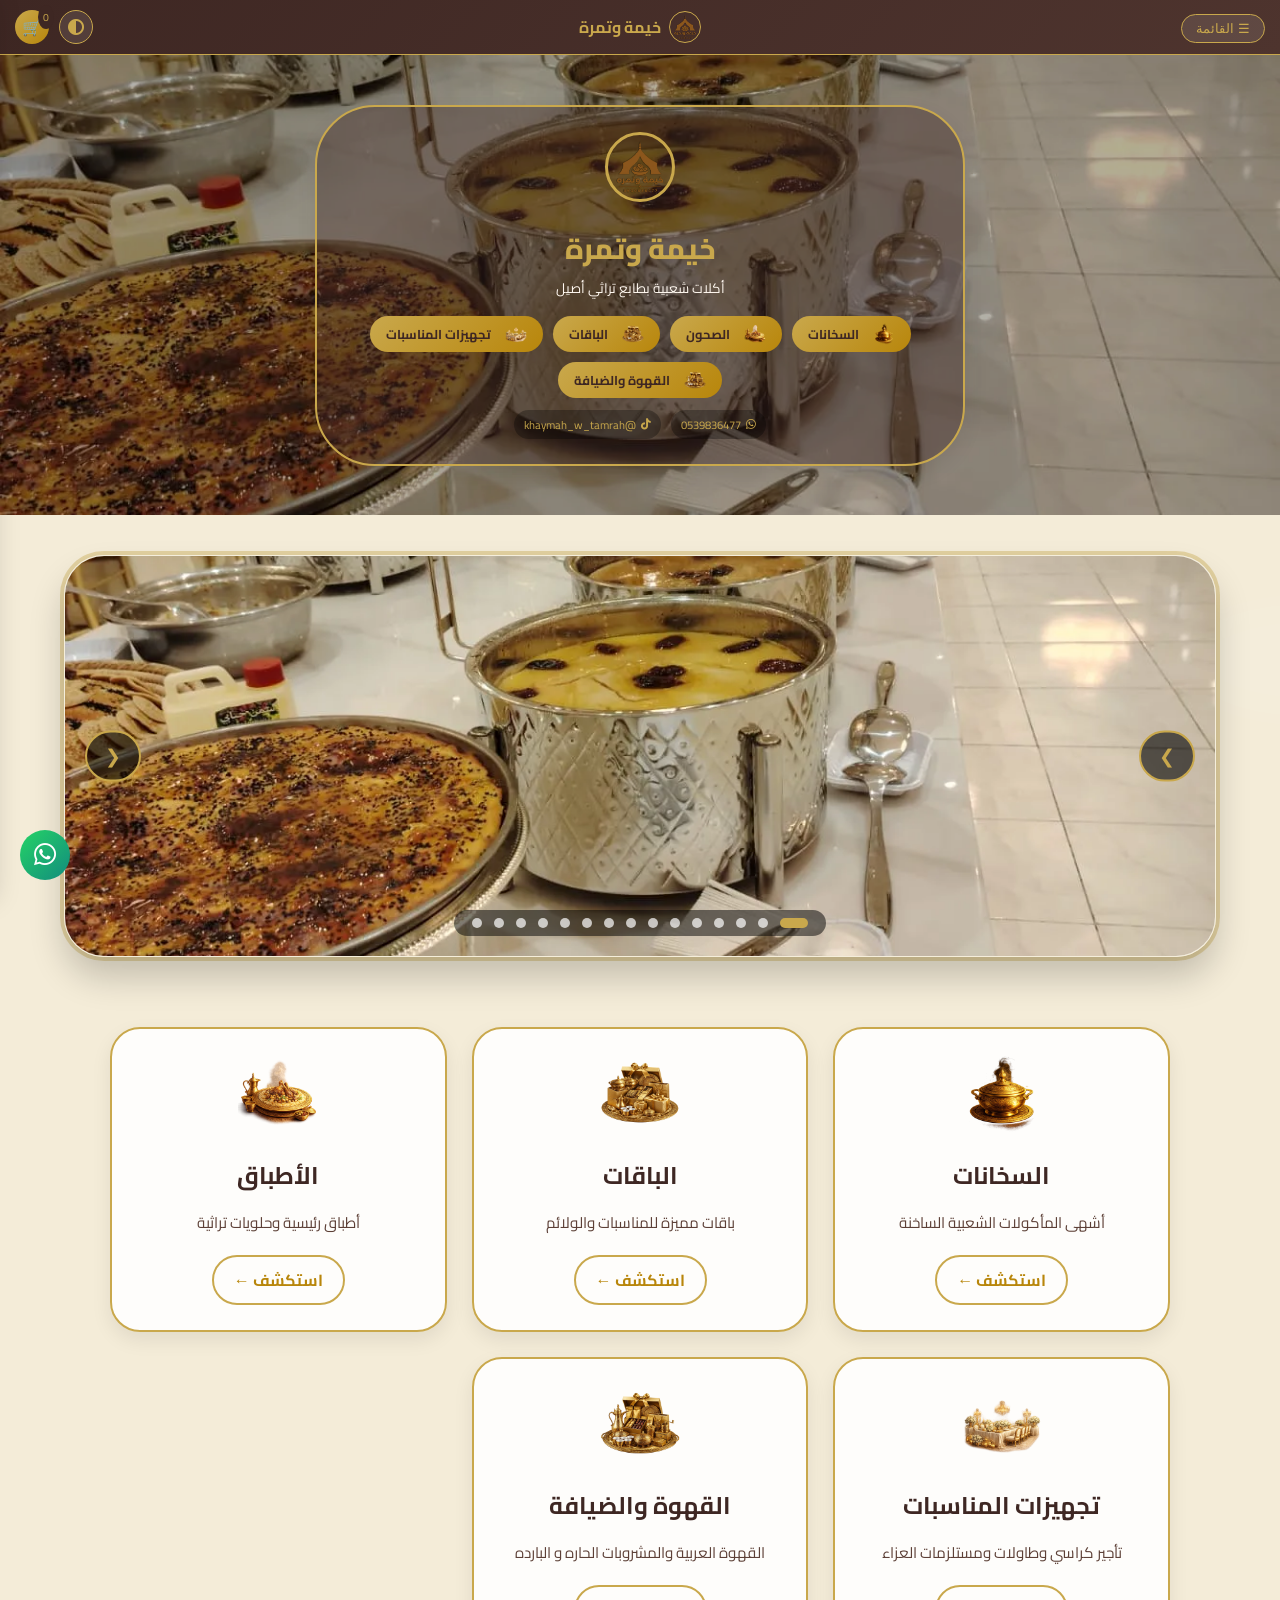
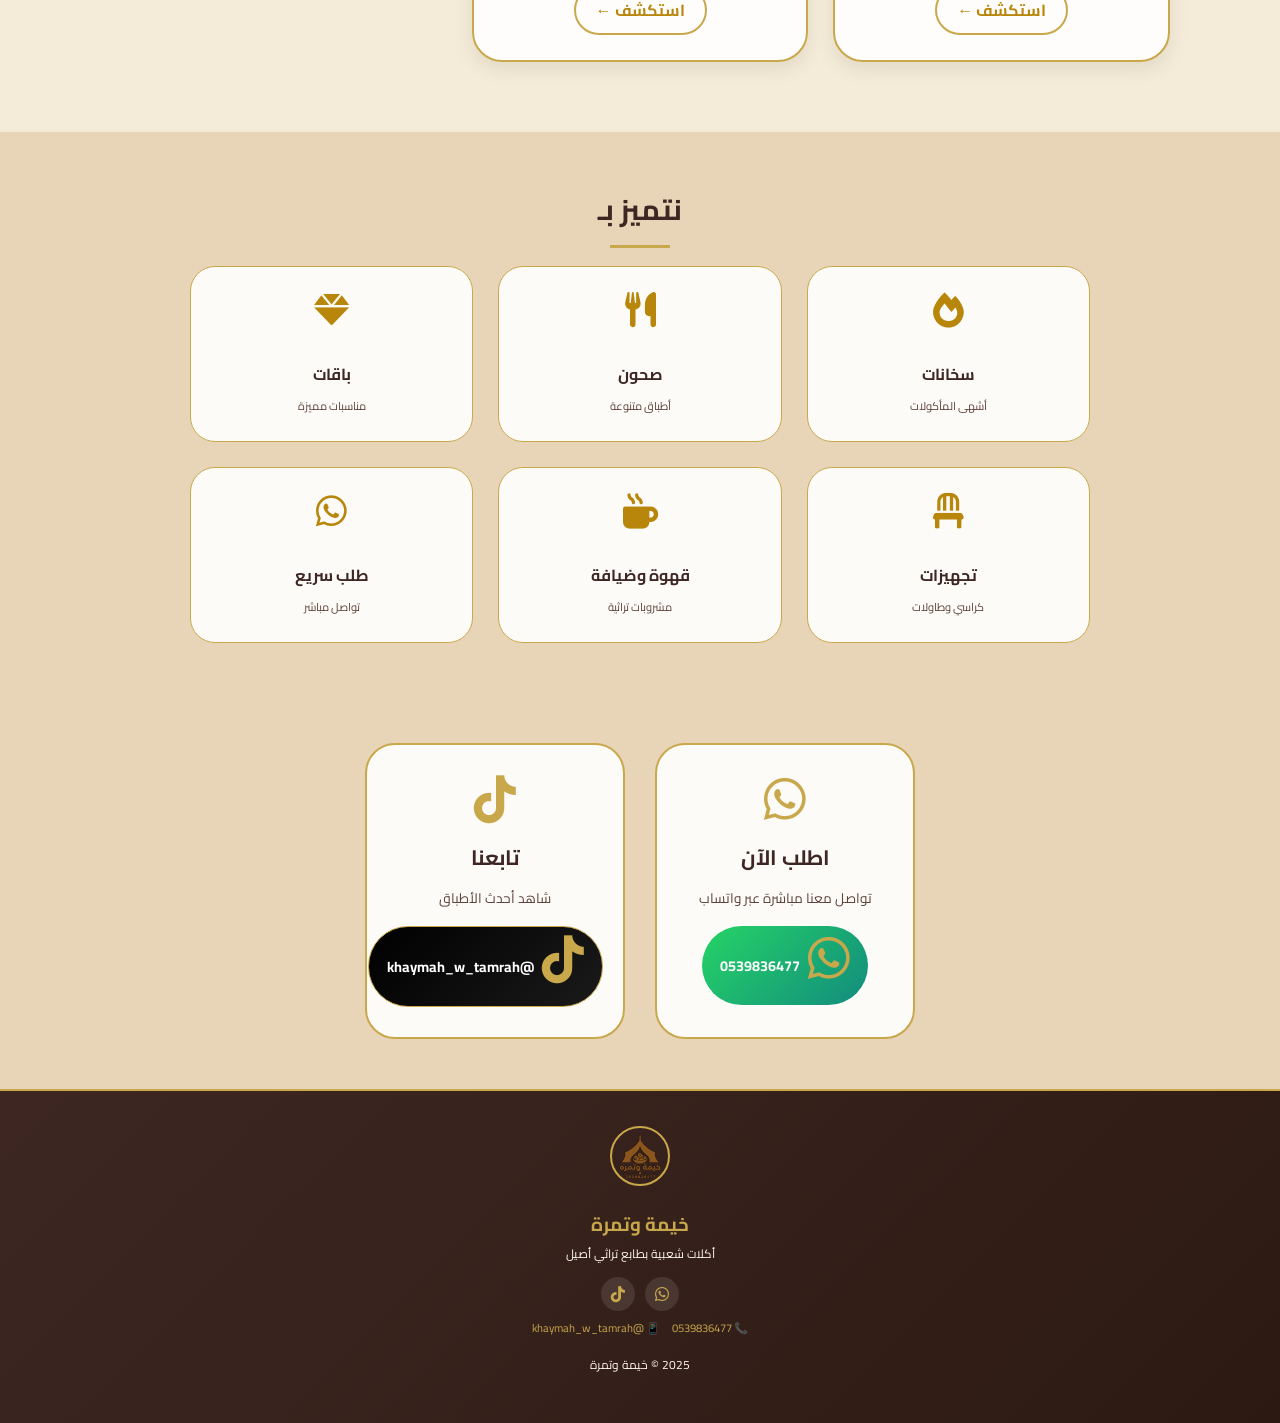
==== commit 6d998d5b: "Update index.html" ====
--- a/index.html
+++ b/index.html
@@ -143,7 +143,7 @@
 
     <div class="contact-section">
         <div class="contact-card"><i class="fab fa-whatsapp"></i><h3>اطلب الآن</h3><p>تواصل معنا مباشرة عبر واتساب</p><a href="https://wa.me/966539836477" class="btn-whatsapp" target="_blank"><i class="fab fa-whatsapp"></i> 0539836477</a></div>
-        <div class="contact-card"><i class="fab fa-tiktok"></i><h3>تابعنا</h3><p>شاهد أحدث الوصفات والأطباق</p><a href="https://www.tiktok.com/@khaymah_w_tamrah" class="btn-tiktok" target="_blank"><i class="fab fa-tiktok"></i> @khaymah_w_tamrah</a></div>
+        <div class="contact-card"><i class="fab fa-tiktok"></i><h3>تابعنا</h3><p>شاهد أحدث الأطباق</p><a href="https://www.tiktok.com/@khaymah_w_tamrah" class="btn-tiktok" target="_blank"><i class="fab fa-tiktok"></i> @khaymah_w_tamrah</a></div>
     </div>
 
     <footer class="footer">
@@ -189,4 +189,4 @@
         showImg(0); setInterval(window.nextImage,5000);
     </script>
 </body>
-</html>+</html>
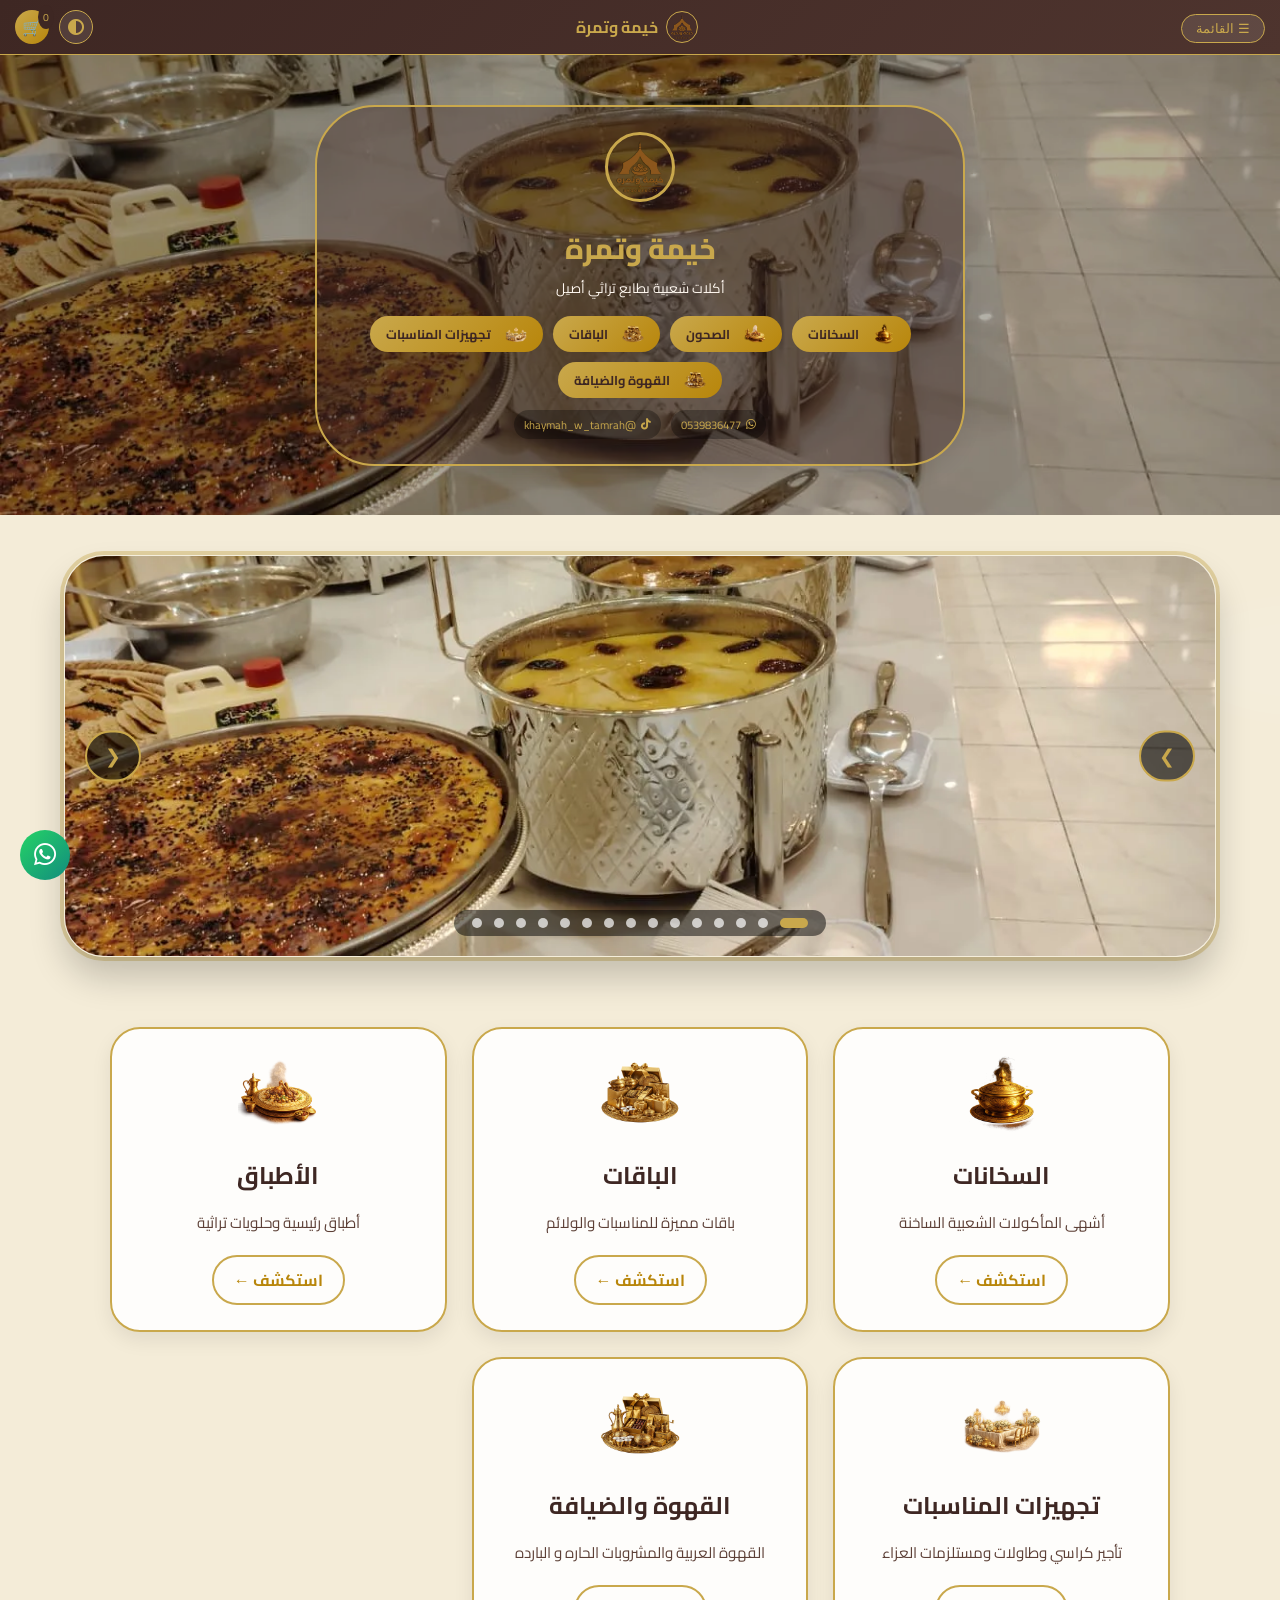
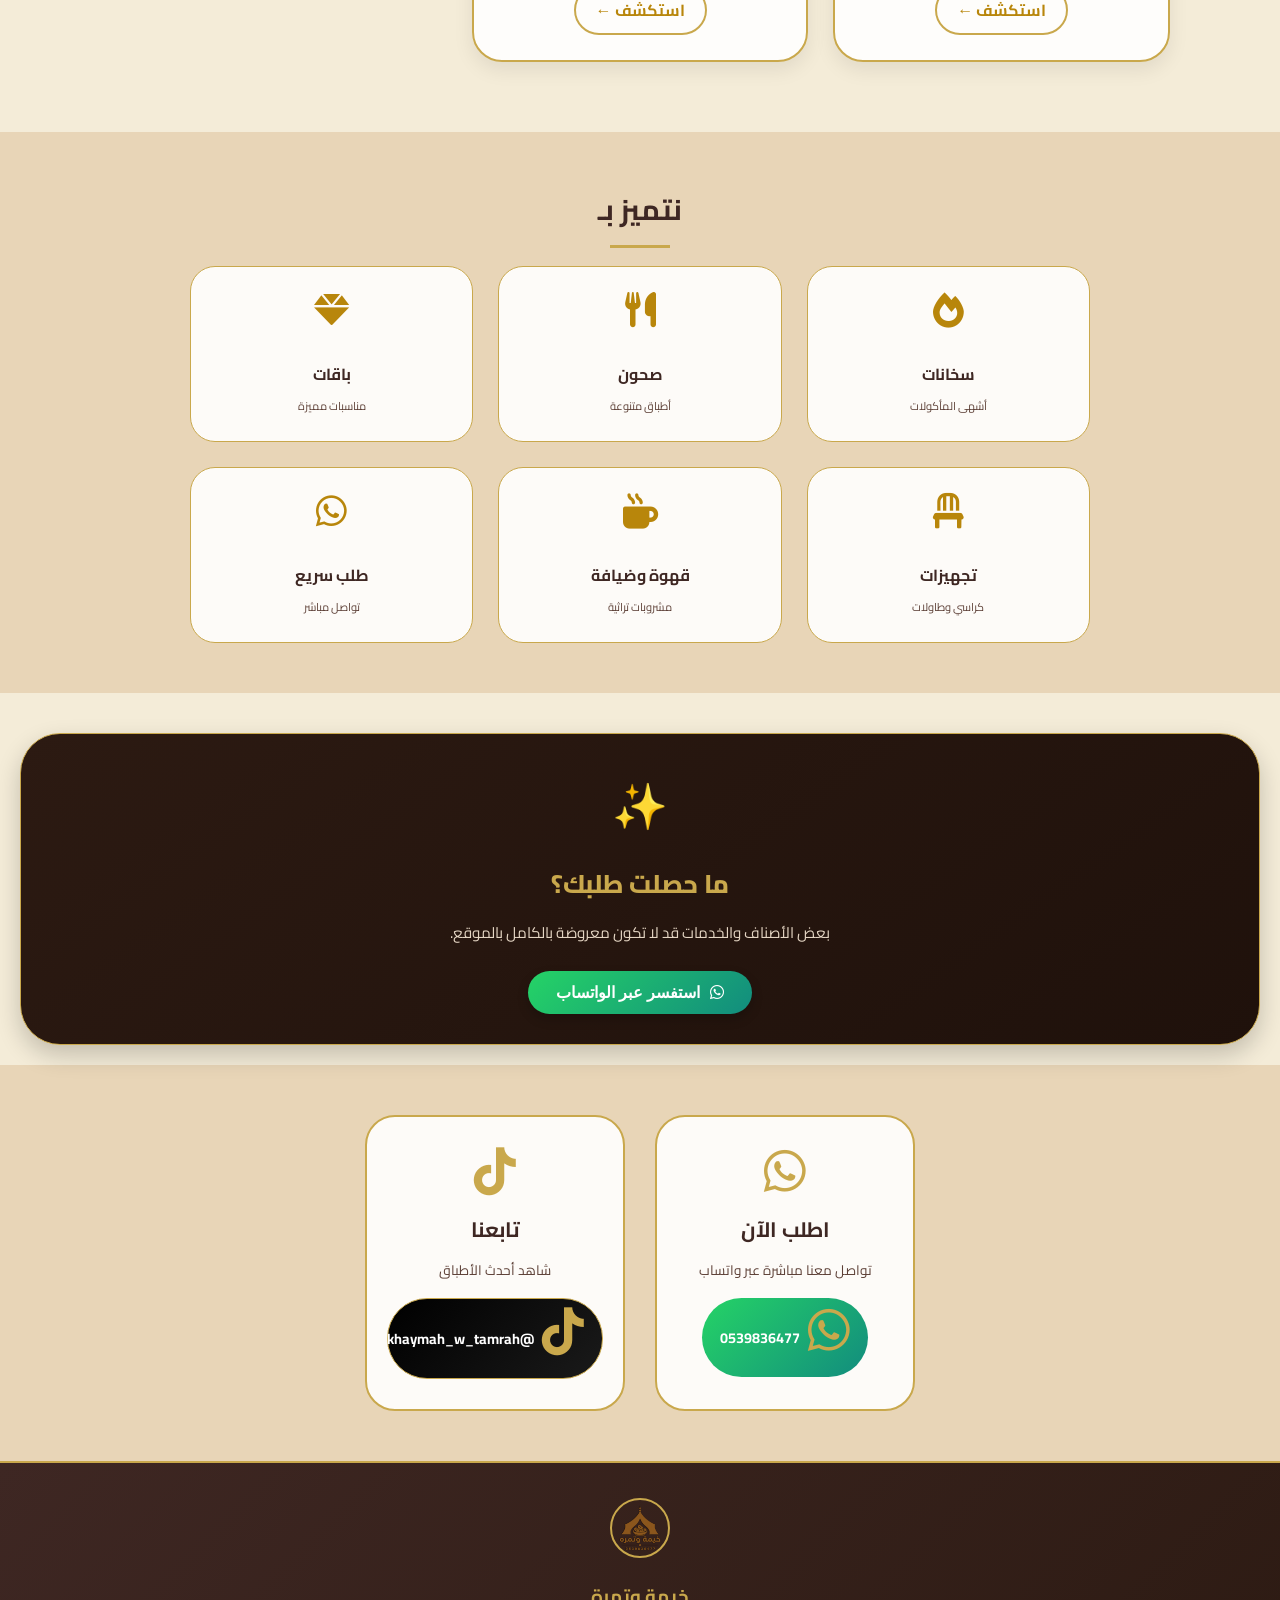
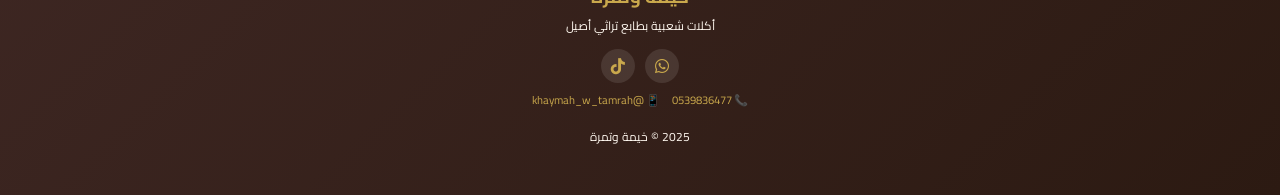
==== commit 8c2aaa9a: "Add files via upload" ====
--- a/index.html
+++ b/index.html
@@ -52,7 +52,7 @@
             <div class="hero-bg-slide" style="background-image: url('images/slide (6).webp');"></div>
             <div class="hero-bg-slide" style="background-image: url('images/slide (7).webp');"></div>
             <div class="hero-bg-slide" style="background-image: url('images/slide (11).webp');"></div>
-                        <div class="hero-bg-slide" style="background-image: url('images/مباشرين ومباشرات (3).webp');"></div>
+            <div class="hero-bg-slide" style="background-image: url('images/مباشرين ومباشرات (3).webp');"></div>
             <div class="hero-bg-slide" style="background-image: url('images/slide (12).webp');"></div>
             <div class="hero-bg-slide" style="background-image: url('images/كراسي ملبسه و بدون (1).webp');"></div>
             <div class="hero-bg-slide" style="background-image: url('images/slide (8).webp');"></div>
@@ -138,6 +138,18 @@
             <div class="feature" onclick="location.href='events.html'"><i class="fas fa-chair"></i><h4>تجهيزات</h4><p>كراسي وطاولات</p></div>
             <div class="feature" onclick="location.href='beverages.html'"><i class="fas fa-mug-hot"></i><h4>قهوة وضيافة</h4><p>مشروبات تراثية</p></div>
             <div class="feature" onclick="window.open('https://wa.me/966539836477','_blank')"><i class="fab fa-whatsapp"></i><h4>طلب سريع</h4><p>تواصل مباشر</p></div>
+        </div>
+    </div>
+
+    <!-- ✅ القسم الجديد: ما حصلت طلبك؟ -->
+    <div class="missing-request-section">
+        <div class="missing-request-content">
+            <div class="missing-icon">✨</div>
+            <h3>ما حصلت طلبك؟</h3>
+            <p>بعض الأصناف والخدمات قد لا تكون معروضة بالكامل بالموقع.</p>
+            <button class="btn-inquiry" onclick="sendInquiry()">
+                <i class="fab fa-whatsapp"></i> استفسر عبر الواتساب
+            </button>
         </div>
     </div>
 
@@ -189,4 +201,4 @@
         showImg(0); setInterval(window.nextImage,5000);
     </script>
 </body>
-</html>
+</html>
--- a/style.css
+++ b/style.css
@@ -2,6 +2,7 @@
 margin: 0;
 padding: 0;
 box-sizing: border-box;
+max-width: 100%;
 }
 
 :root {
@@ -22,6 +23,9 @@
 --navbar-bg: linear-gradient(135deg, #3e2723, #4e342e);
 --cart-bg: #faf0e6;
 --hero-bg-light: rgba(62, 39, 35, 0.4);
+--tr-fast: .2s ease;
+--tr: .25s ease;
+--tr-slow: .35s ease;
 }
 
 [data-theme="dark"] {
@@ -41,15 +45,25 @@
 --hero-bg-light: rgba(0, 0, 0, 0.65);
 }
 
+html {
+-webkit-text-size-adjust: 100%;
+text-size-adjust: 100%;
+}
+
 body {
 font-family: 'Cairo', sans-serif;
 background: var(--bg-primary);
 direction: rtl;
 color: var(--text-dark);
 transition: background 0.3s, color 0.3s;
-}
-
-/* ===== شريط التنقل المحسن ===== */
+overflow-x: clip;
+width: 100%;
+position: relative;
+}
+
+/* تم حذف pageFade animation لأنها تسبب اهتزاز على الجوال */
+
+/* ===== شريط التنقل المحسن (بدون اهتزاز) ===== */
 .navbar {
 background: var(--navbar-bg);
 position: sticky;
@@ -65,8 +79,18 @@
 padding: 0 15px;
 max-width: 1400px;
 margin: 0 auto;
-}
-.logo { display: flex; align-items: center; gap: 8px; cursor: pointer; }
+width: 100%;
+}
+.logo {
+display: flex;
+align-items: center;
+gap: 8px;
+cursor: pointer;
+position: static;
+transform: none;
+margin: 0 auto;
+order: 2;
+}
 .logo-img { width: 32px; height: 32px; border-radius: 50%; border: 1px solid var(--gold); }
 .logo-text { font-size: 1rem; font-weight: 700; color: var(--gold); }
 .dropbtn {
@@ -76,10 +100,15 @@
 border: 1px solid var(--gold);
 border-radius: 30px;
 cursor: pointer;
-transition: 0.25s;
+transition: var(--tr);
 }
 .dropbtn:hover { background: var(--gold); color: #121212; }
-.nav-actions { display: flex; gap: 10px; }
+.nav-actions {
+display: flex;
+gap: 10px;
+order: 3;
+margin-right: auto;
+}
 .theme-toggle, .nav-cart {
 width: 34px; height: 34px;
 border-radius: 50%;
@@ -91,6 +120,10 @@
 .theme-toggle { background: rgba(255,255,255,0.1); border: 1px solid var(--gold); color: var(--gold); }
 .nav-cart { background: linear-gradient(135deg, #c9a84c, #b8860b); color: #3e2723; position: relative; }
 #cartCountNav { position: absolute; top: -5px; right: -5px; background: #3e2723; color: var(--gold); font-size: 0.65rem; padding: 2px 5px; border-radius: 50%; }
+.dropdown {
+order: 1;
+margin-left: auto;
+}
 .dropdown-content {
 display: none;
 position: absolute;
@@ -112,11 +145,6 @@
 }
 .dropdown-content a:hover { background: linear-gradient(135deg, #c9a84c, #b8860b); color: #121212; }
 .dropdown:hover .dropdown-content { display: block; }
-
-/* ترتيب الهيدر */
-.dropdown { order: 1; }
-.logo { order: 2; position: absolute; left: 50%; transform: translateX(-50%); }
-.nav-actions { order: 3; }
 
 /* واتساب طافية */
 .whatsapp-float {
@@ -261,7 +289,7 @@
 border-radius: 60px;
 z-index: 20;
 font-size: 1.2rem;
-transition: 0.25s;
+transition: var(--tr);
 }
 .slider-btn:hover { background: var(--gold); color: #121212; }
 .prev { left: 20px; }
@@ -284,7 +312,7 @@
 background: rgba(255,255,255,0.7);
 border-radius: 50%;
 cursor: pointer;
-transition: 0.25s;
+transition: var(--tr);
 }
 .dot.active { background: var(--gold); width: 28px; border-radius: 10px; }
 
@@ -304,7 +332,7 @@
 padding: 25px 18px;
 text-align: center;
 cursor: pointer;
-transition: 0.25s;
+transition: var(--tr);
 box-shadow: var(--shadow);
 }
 .menu-card:hover { transform: translateY(-4px); box-shadow: var(--shadow-hover); }
@@ -320,7 +348,7 @@
 color: var(--gold-dark);
 font-weight: 700;
 text-decoration: none;
-transition: 0.25s;
+transition: var(--tr);
 }
 .menu-card span:hover { background: var(--gold); color: white; }
 
@@ -359,7 +387,7 @@
 border-radius: 25px;
 border: 1px solid var(--gold);
 cursor: pointer;
-transition: 0.25s;
+transition: var(--tr);
 text-align: center;
 }
 .feature:hover { transform: translateY(-4px); box-shadow: var(--shadow); }
@@ -398,7 +426,7 @@
 text-align: center;
 width: 260px;
 border: 2px solid var(--gold);
-transition: 0.25s;
+transition: var(--tr);
 }
 .contact-card:hover { transform: translateY(-4px); box-shadow: var(--shadow); }
 .contact-card i { font-size: 3rem; color: var(--gold); margin-bottom: 15px; }
@@ -415,7 +443,7 @@
 text-decoration: none;
 font-weight: 700;
 font-size: 0.9rem;
-transition: 0.25s;
+transition: var(--tr);
 }
 .btn-whatsapp:hover, .btn-tiktok:hover { transform: translateY(-2px); opacity: 0.95; }
 .btn-tiktok { background: linear-gradient(135deg, #000, #1a1a1a); border: 1px solid var(--gold); }
@@ -441,7 +469,7 @@
 justify-content: center;
 align-items: center;
 text-decoration: none;
-transition: 0.25s;
+transition: var(--tr);
 }
 .footer-social a:hover { transform: translateY(-3px); background: var(--gold); color: #121212; }
 .footer-links a { color: var(--gold); text-decoration: none; margin: 0 6px; font-size: 0.7em; }
@@ -463,7 +491,7 @@
 padding: 15px;
 text-align: center;
 border: 1px solid rgba(201,168,76,0.18);
-transition: 0.25s;
+transition: var(--tr);
 display: flex;
 flex-direction: column;
 height: 100%;
@@ -488,10 +516,15 @@
 display: flex;
 align-items: center;
 justify-content: center;
+transition: transform var(--tr-slow);
 }
 .product-image i {
 font-size: 4rem;
 color: var(--gold);
+}
+
+.product-card:hover .product-image {
+transform: scale(1.05);
 }
 
 .product-name {
@@ -528,7 +561,7 @@
 font-weight: 700;
 border: none;
 cursor: pointer;
-transition: 0.2s;
+transition: var(--tr-fast);
 display: inline-flex;
 align-items: center;
 justify-content: center;
@@ -538,6 +571,27 @@
 .btn-details:hover { background: #6d4c41; }
 .btn-add { background: linear-gradient(135deg, #c9a84c, #b8860b); color: #3e2723; }
 .btn-add:hover { background: #ffd700; }
+
+/* تأثير الضغط على الأزرار */
+.btn-add:active,
+.btn-details:active,
+.btn-add-package:active,
+.btn-remove:active,
+.btn-checkout:active,
+.btn-clear-cart:active {
+transform: scale(0.96);
+transition: transform 0.1s ease;
+}
+
+/* تحسين ظهور الصور عند التحميل - فقط داخل شبكة المنتجات */
+.products-grid img[loading="lazy"] {
+opacity: 0;
+transition: opacity var(--tr);
+}
+
+.products-grid img[loading="lazy"].loaded {
+opacity: 1;
+}
 
 .quantity-selector {
 display: flex;
@@ -572,7 +626,7 @@
 border-radius: 28px;
 overflow: hidden;
 border: 2px solid rgba(201,168,76,0.3);
-transition: 0.25s;
+transition: var(--tr);
 box-shadow: 0 8px 20px rgba(0,0,0,0.08);
 display: flex;
 flex-direction: column;
@@ -636,7 +690,7 @@
 cursor: pointer;
 background: linear-gradient(135deg, #d4af37, #b8860b);
 color: #2c1a12;
-transition: 0.25s;
+transition: var(--tr);
 display: flex;
 align-items: center;
 justify-content: center;
@@ -696,7 +750,7 @@
 align-items: center;
 justify-content: center;
 cursor: pointer;
-transition: 0.2s;
+transition: var(--tr-fast);
 z-index: 10;
 }
 .modal .close-modal:hover { background-color: #e74c3c; transform: scale(1.05); }
@@ -734,21 +788,30 @@
 /* ===== السلة الجانبية ===== */
 .cart-sidebar {
 position: fixed;
+top: 0;
 left: 0;
-top: 0;
 width: 85%;
 max-width: 350px;
 height: 100%;
 background: var(--cart-bg);
-transition: transform 0.35s cubic-bezier(0.2, 0.9, 0.4, 1.1);
+transform: translate3d(-110%, 0, 0);
+visibility: hidden;
+opacity: 0;
+transition: transform 0.35s cubic-bezier(0.2, 0.9, 0.4, 1.1), opacity 0.2s ease, visibility 0s linear 0.35s;
+will-change: transform;
 z-index: 1001;
 padding: 15px;
 overflow-y: auto;
 border-left: 3px solid var(--gold);
 box-shadow: -5px 0 25px rgba(0,0,0,0.15);
-transform: translateX(-100%);
-}
-.cart-sidebar.open { transform: translateX(0); }
+}
+
+.cart-sidebar.open {
+transform: translate3d(0, 0, 0);
+visibility: visible;
+opacity: 1;
+transition-delay: 0s;
+}
 .cart-overlay {
 position: fixed;
 top: 0;
@@ -762,7 +825,7 @@
 .cart-overlay.show { display: block; }
 .cart-header { display: flex; justify-content: space-between; border-bottom: 2px solid var(--gold); padding-bottom: 12px; margin-bottom: 20px; align-items: center; }
 .cart-header h3 { font-size: 1.3rem; }
-.close-cart { cursor: pointer; font-size: 1.5rem; width: 32px; height: 32px; display: flex; align-items: center; justify-content: center; border-radius: 50%; transition: 0.2s; }
+.close-cart { cursor: pointer; font-size: 1.5rem; width: 32px; height: 32px; display: flex; align-items: center; justify-content: center; border-radius: 50%; transition: var(--tr-fast); }
 .close-cart:hover { background: rgba(0,0,0,0.1); }
 .cart-items { margin-bottom: 20px; }
 .cart-item {
@@ -789,7 +852,7 @@
 display: inline-flex;
 align-items: center;
 gap: 5px;
-transition: 0.2s;
+transition: var(--tr-fast);
 }
 .btn-remove:hover { background: #c0392b; }
 .cart-total { text-align: center; font-weight: bold; margin-top: 15px; padding-top: 15px; border-top: 2px solid var(--gold); font-size: 1.1rem; }
@@ -805,7 +868,7 @@
 align-items: center;
 justify-content: center;
 gap: 8px;
-transition: 0.2s;
+transition: var(--tr);
 }
 .btn-checkout { background: #25D366; color: white; }
 .btn-clear-cart { background: #8d6e63; color: white; }
@@ -929,7 +992,7 @@
 object-fit: contain;
 margin-bottom: 22px;
 filter: drop-shadow(0 6px 15px rgba(0,0,0,0.15));
-transition: 0.35s;
+transition: var(--tr-slow);
 }
 .events-banner .banner-icon:hover,
 .sakhanat-banner .banner-icon:hover,
@@ -1024,9 +1087,9 @@
 }
 .beverages-section-title.cold {
 margin-top: 70px;
-color: #c57b38;
-}
-.beverages-section-title.cold::after { background: linear-gradient(to right, transparent, #c57b38, transparent); }
+color: #4da6ff;
+}
+.beverages-section-title.cold::after { background: linear-gradient(to right, transparent, #4da6ff, transparent); }
 
 /* ================================================= */
 /* ===== كروت المنتجات الموحدة ===== */
@@ -1046,7 +1109,7 @@
 background: linear-gradient(145deg, #43291d, #1d130e);
 border: 1px solid rgba(201,168,76,0.25);
 box-shadow: 0 10px 25px rgba(0,0,0,0.10), inset 0 1px 0 rgba(255,255,255,0.03);
-transition: 0.35s;
+transition: var(--tr-slow);
 }
 .beverage-name-only::before,
 .events-name-only::before {
@@ -1128,8 +1191,13 @@
 * { backdrop-filter: none !important; }
 .cloud, .whatsapp-float { animation: none !important; }
 
-/* ترتيب الهيدر للجوال */
-.logo { position: static; transform: none; margin: 0 auto; }
+/* ترتيب الهيدر للجوال - الحفاظ على الاستقرار */
+.nav-container {
+padding: 0 10px;
+}
+.logo-text {
+font-size: 0.85rem;
+}
 
 /* تبسيط الظلال */
 .product-card { box-shadow: 0 2px 8px rgba(0,0,0,0.05); }
@@ -1208,4 +1276,105 @@
 .product-name { font-size: 0.8rem; min-height: 50px; }
 .home-menu-grid { grid-template-columns: 1fr; }
 .contact-card { width: 90%; max-width: 280px; }
+}
+
+
+
+
+/* ================================================= */
+/* ===== قسم "ما حصلت طلبك؟" الجديد ===== */
+/* ================================================= */
+.missing-request-section {
+    background: linear-gradient(145deg, #2c1a12, #1f110b);
+    margin: 40px 20px 20px;
+    border-radius: 40px;
+    border: 1px solid var(--gold);
+    box-shadow: 0 10px 25px rgba(0,0,0,0.2);
+    transition: var(--tr);
+    text-align: center;
+    backdrop-filter: blur(2px);
+}
+
+.missing-request-content {
+    padding: 30px 20px;
+    max-width: 550px;
+    margin: 0 auto;
+}
+
+.missing-icon {
+    font-size: 2.8rem;
+    margin-bottom: 12px;
+    display: inline-block;
+    animation: gentleFloat 2s infinite ease-in-out;
+}
+
+@keyframes gentleFloat {
+    0%, 100% { transform: translateY(0); }
+    50% { transform: translateY(-5px); }
+}
+
+.missing-request-section h3 {
+    font-size: 1.6rem;
+    font-weight: 800;
+    color: var(--gold);
+    margin-bottom: 12px;
+    letter-spacing: -0.3px;
+}
+
+.missing-request-section p {
+    color: #f5e6d3;
+    font-size: 0.95rem;
+    line-height: 1.7;
+    margin-bottom: 25px;
+    opacity: 0.92;
+}
+
+.btn-inquiry {
+    background: linear-gradient(135deg, #25D366, #128C7E);
+    border: none;
+    border-radius: 60px;
+    padding: 12px 28px;
+    font-size: 1rem;
+    font-weight: 700;
+    color: white;
+    cursor: pointer;
+    transition: var(--tr-fast);
+    display: inline-flex;
+    align-items: center;
+    gap: 10px;
+    box-shadow: 0 5px 12px rgba(0,0,0,0.2);
+}
+
+.btn-inquiry:hover {
+    transform: scale(1.02);
+    background: linear-gradient(135deg, #128C7E, #075e54);
+    box-shadow: 0 8px 18px rgba(0,0,0,0.25);
+}
+
+[data-theme="dark"] .missing-request-section {
+    background: linear-gradient(145deg, #1e1a17, #12100e);
+    border-color: var(--gold-dark);
+}
+[data-theme="dark"] .missing-request-section p {
+    color: #cdc9c2;
+}
+
+@media (max-width: 680px) {
+    .missing-request-section {
+        margin: 30px 12px 20px;
+        border-radius: 32px;
+    }
+    .missing-request-content {
+        padding: 22px 16px;
+    }
+    .missing-request-section h3 {
+        font-size: 1.3rem;
+    }
+    .missing-request-section p {
+        font-size: 0.85rem;
+    }
+    .btn-inquiry {
+        padding: 10px 20px;
+        font-size: 0.85rem;
+    }
 }
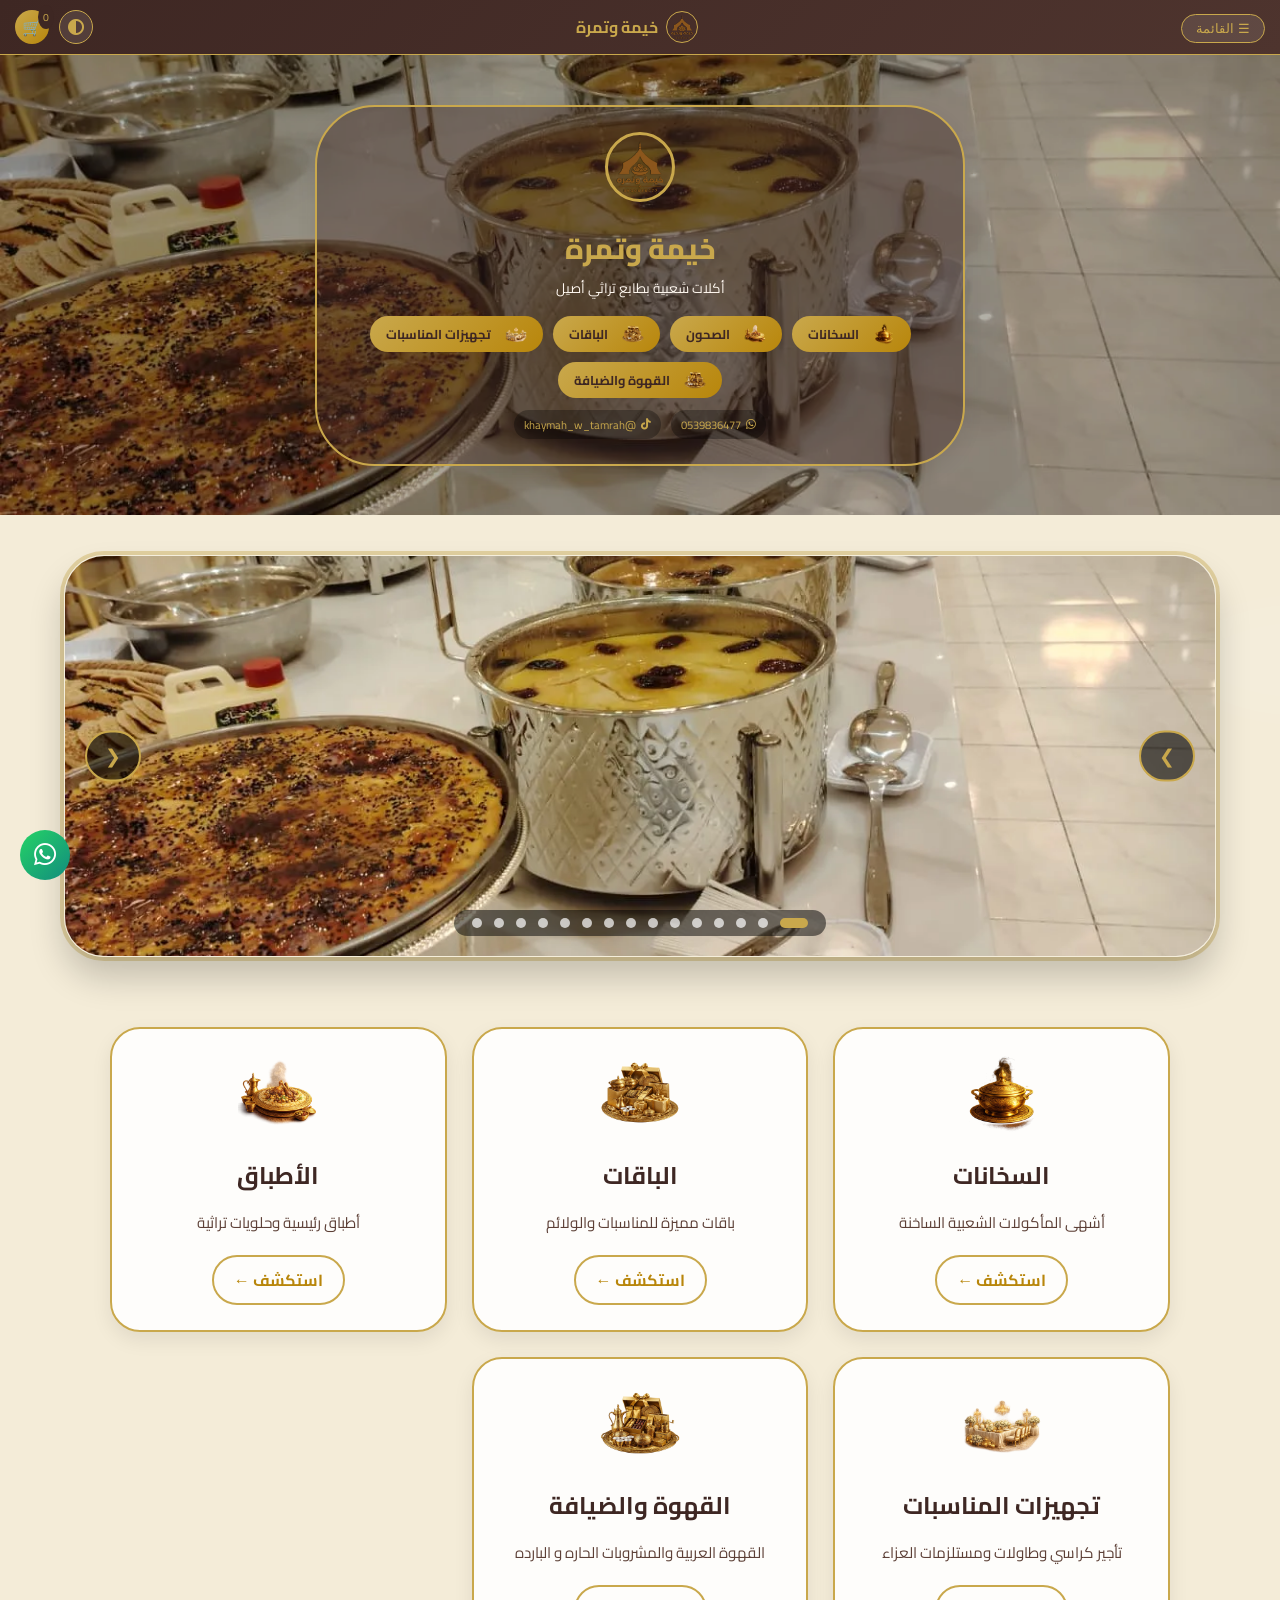
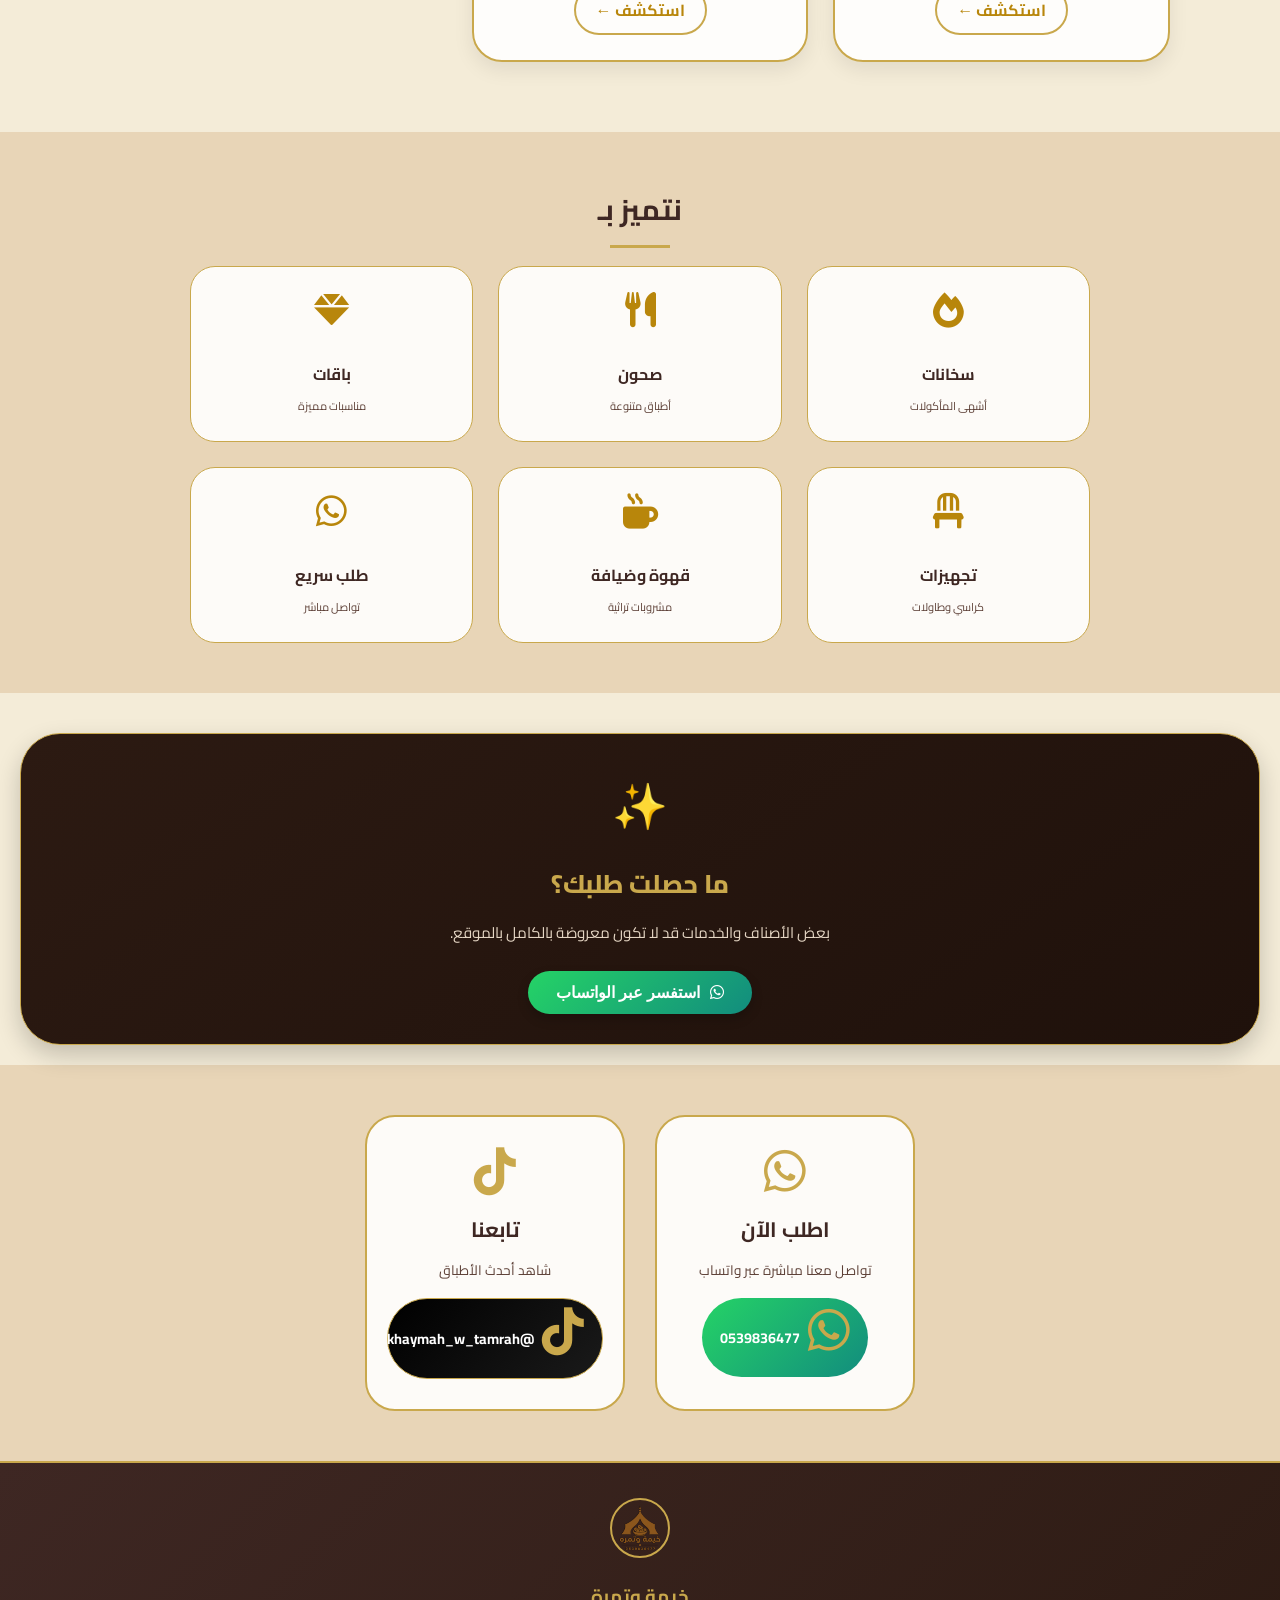
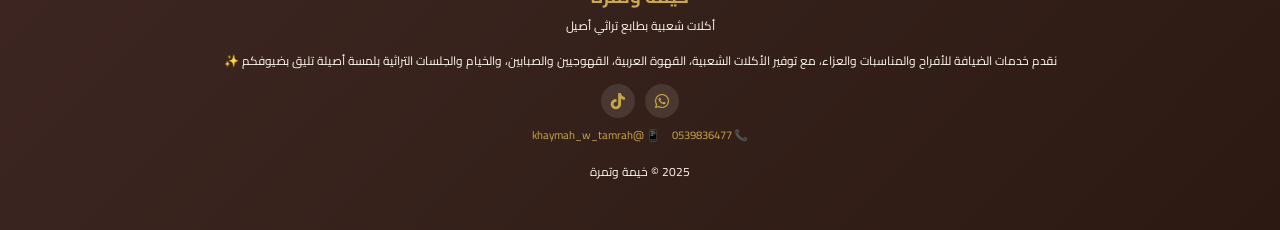
==== commit 8972b96e: "Update index.html" ====
--- a/index.html
+++ b/index.html
@@ -162,7 +162,11 @@
         <div class="footer-content">
             <img src="images/logo.webp" alt="خيمة وتمرة" class="footer-logo" loading="lazy" decoding="async">
             <h3>خيمة وتمرة</h3>
-            <p>أكلات شعبية بطابع تراثي أصيل</p>
+            <p>أكلات شعبية بطابع تراثي أصيل</p>
+<p>نقدم خدمات الضيافة للأفراح والمناسبات والعزاء،
+مع توفير الأكلات الشعبية، القهوة العربية،
+القهوجيين والصبابين، والخيام والجلسات التراثية
+بلمسة أصيلة تليق بضيوفكم ✨</p>
             <div class="footer-social"><a href="https://wa.me/966539836477" target="_blank"><i class="fab fa-whatsapp"></i></a><a href="https://www.tiktok.com/@khaymah_w_tamrah" target="_blank"><i class="fab fa-tiktok"></i></a></div>
             <div class="footer-links"><a href="https://wa.me/966539836477" target="_blank">📞 0539836477</a><a href="https://www.tiktok.com/@khaymah_w_tamrah" target="_blank">📱 @khaymah_w_tamrah</a></div>
             <p class="copyright">2025 © خيمة وتمرة</p>
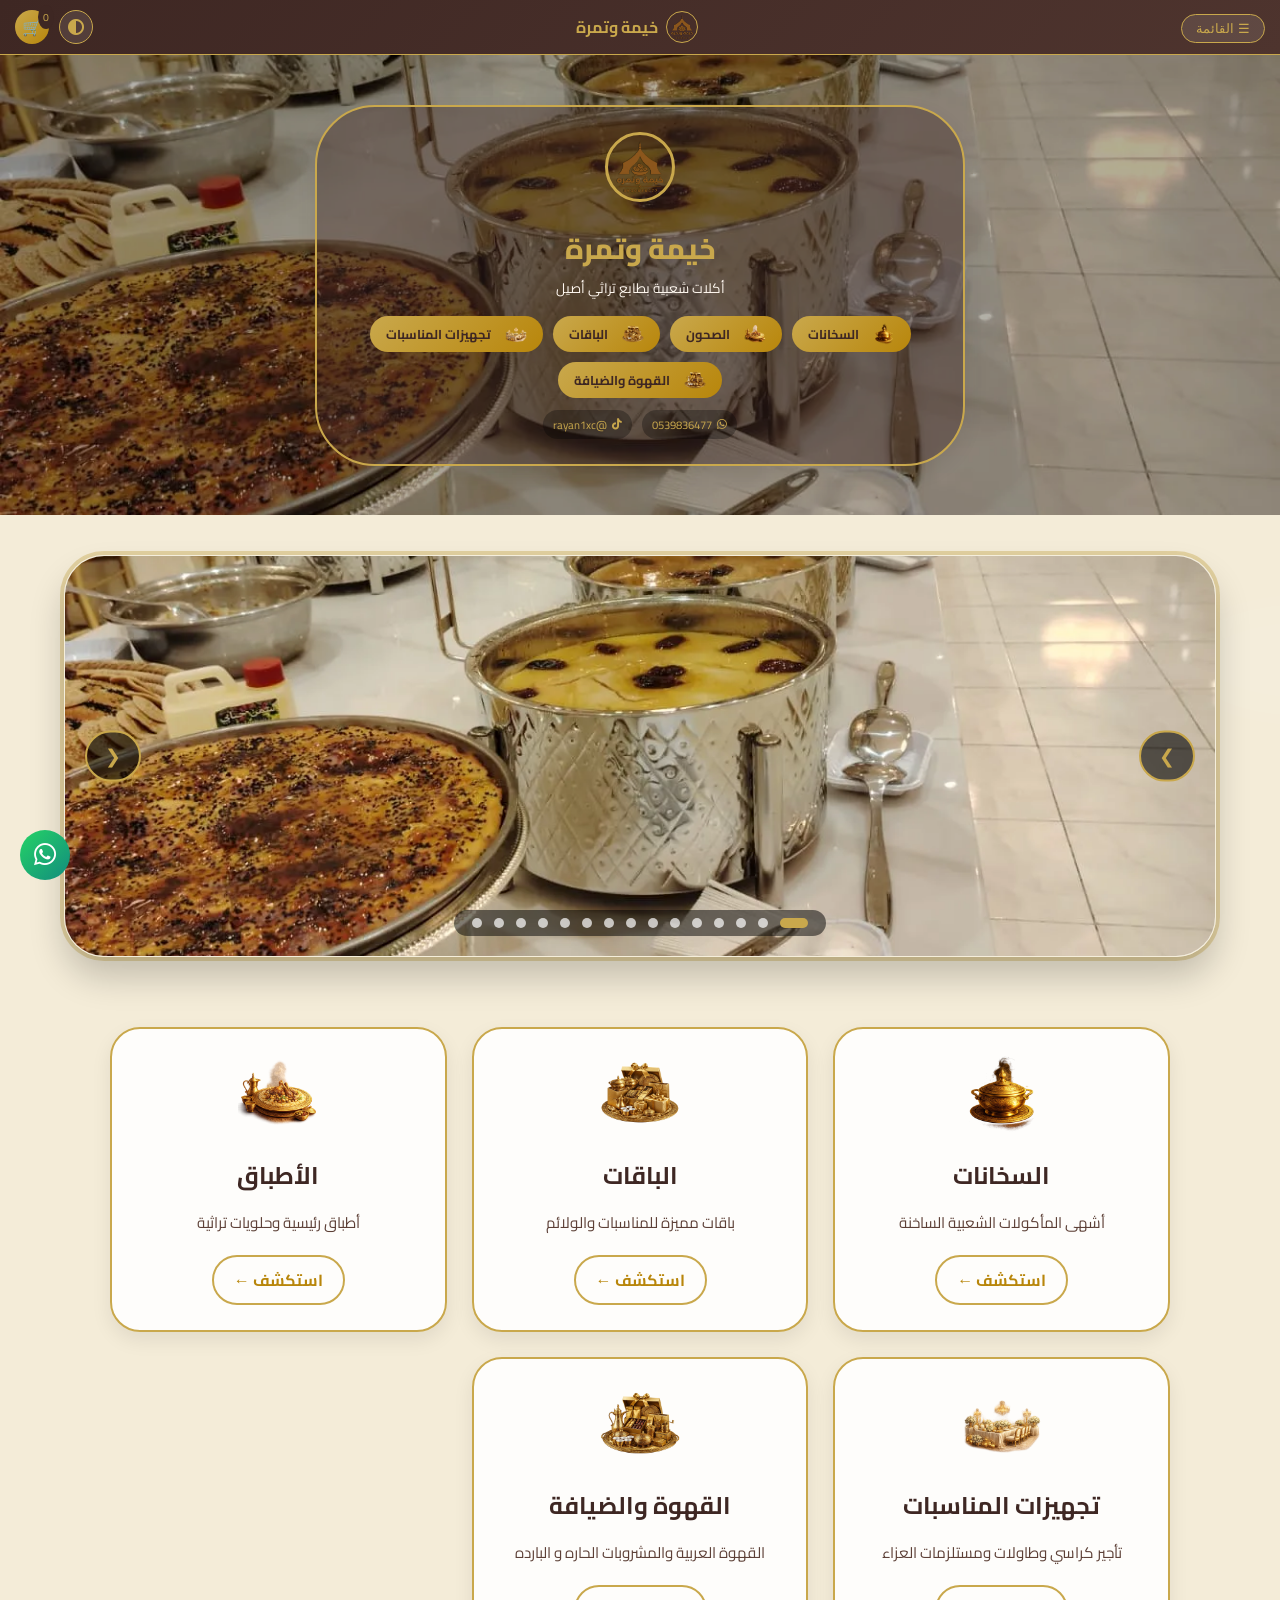
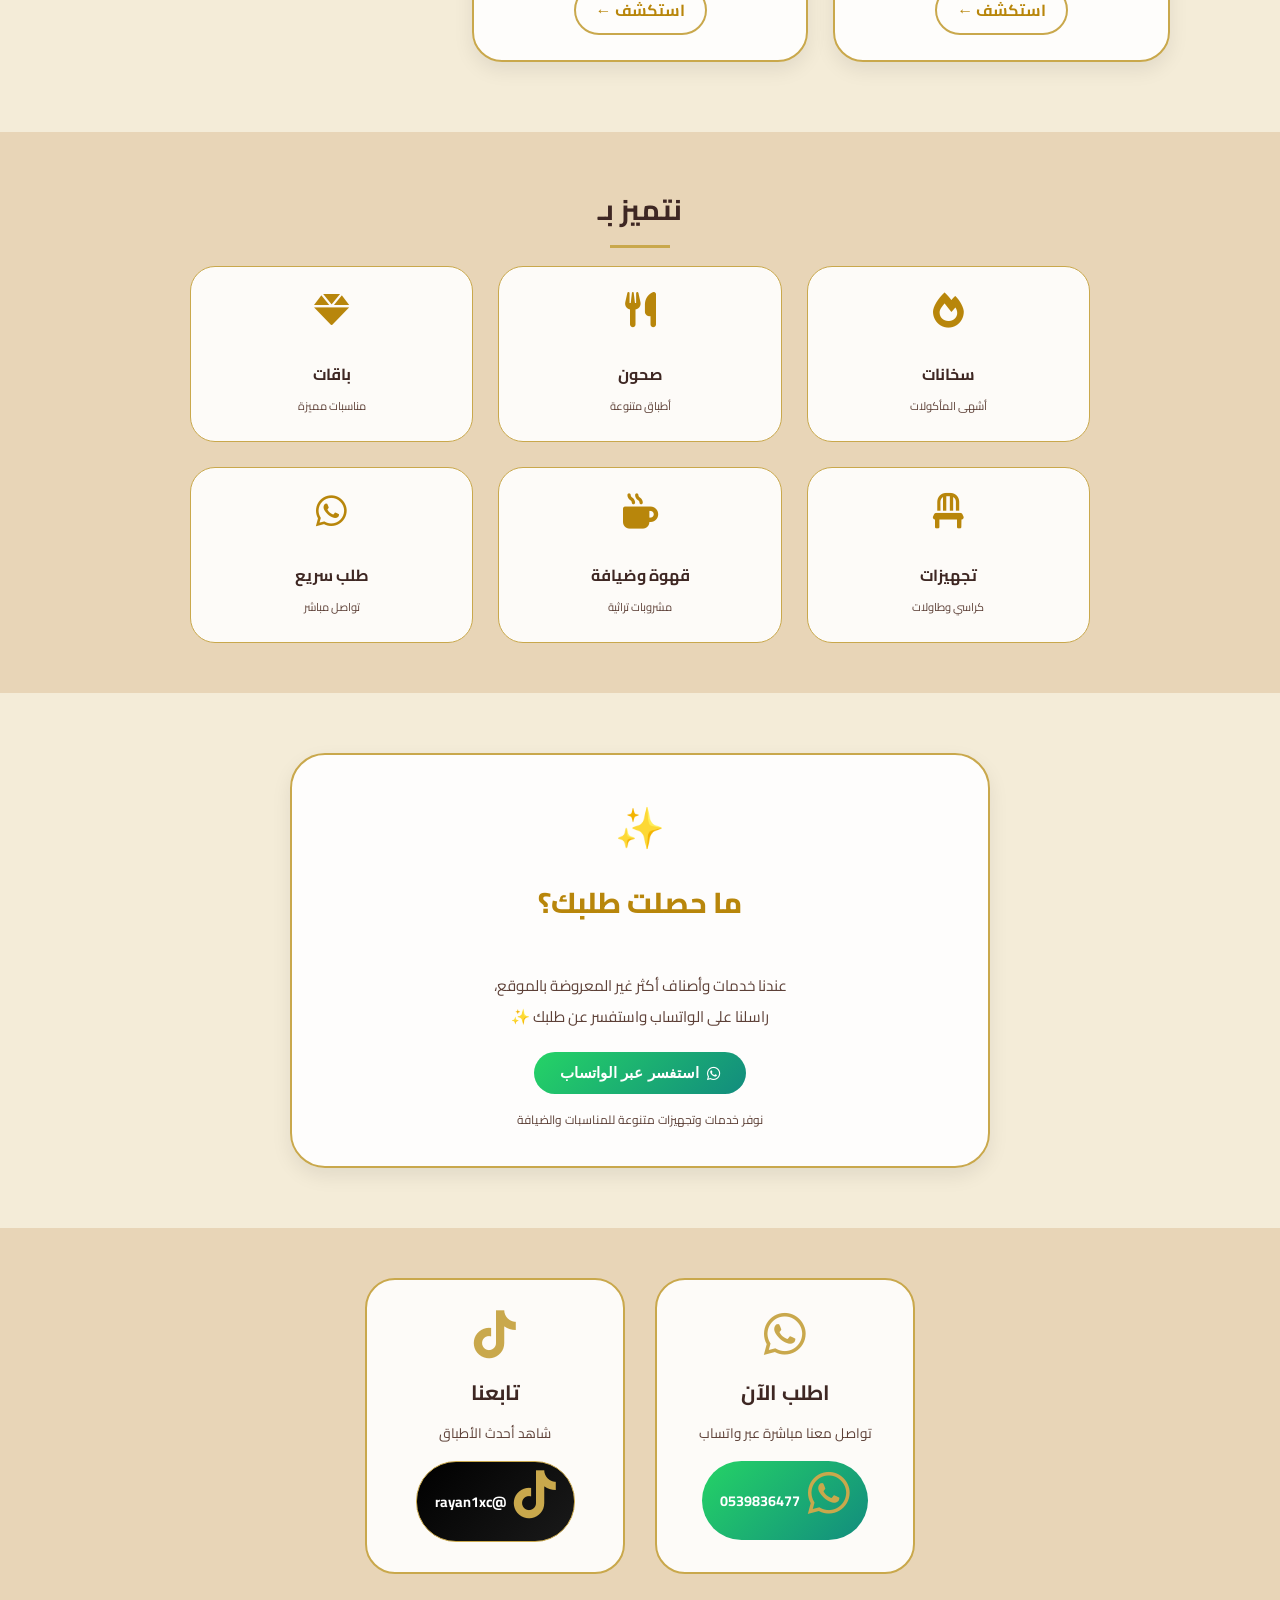
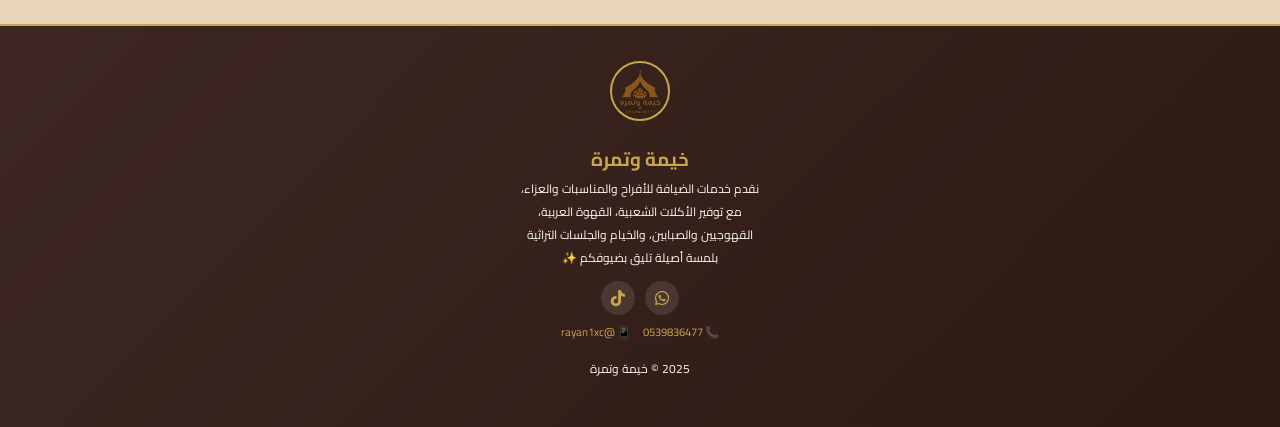
==== commit ee2ef276: "Add files via upload" ====
--- a/index.html
+++ b/index.html
@@ -74,7 +74,7 @@
             </div>
             <div class="contact-info">
                 <a href="https://wa.me/966539836477" class="contact-link" target="_blank"><i class="fab fa-whatsapp"></i> 0539836477</a>
-                <a href="https://www.tiktok.com/@khaymah_w_tamrah" class="contact-link" target="_blank"><i class="fab fa-tiktok"></i> @khaymah_w_tamrah</a>
+                <a href="https://www.tiktok.com/@rayan1xc" class="contact-link" target="_blank"><i class="fab fa-tiktok"></i> @rayan1xc</a>
             </div>
         </div>
     </div>
@@ -141,34 +141,40 @@
         </div>
     </div>
 
-    <!-- ✅ القسم الجديد: ما حصلت طلبك؟ -->
+    <!-- قسم ما حصلت طلبك؟ -->
     <div class="missing-request-section">
         <div class="missing-request-content">
             <div class="missing-icon">✨</div>
             <h3>ما حصلت طلبك؟</h3>
-            <p>بعض الأصناف والخدمات قد لا تكون معروضة بالكامل بالموقع.</p>
+            <p>
+            عندنا خدمات وأصناف أكثر غير المعروضة بالموقع،
+            راسلنا على الواتساب واستفسر عن طلبك ✨
+            </p>
             <button class="btn-inquiry" onclick="sendInquiry()">
-                <i class="fab fa-whatsapp"></i> استفسر عبر الواتساب
+                <i class="fab fa-whatsapp"></i>
+                استفسر عبر الواتساب
             </button>
+            <span class="missing-note">
+            نوفر خدمات وتجهيزات متنوعة للمناسبات والضيافة
+            </span>
         </div>
     </div>
 
     <div class="contact-section">
         <div class="contact-card"><i class="fab fa-whatsapp"></i><h3>اطلب الآن</h3><p>تواصل معنا مباشرة عبر واتساب</p><a href="https://wa.me/966539836477" class="btn-whatsapp" target="_blank"><i class="fab fa-whatsapp"></i> 0539836477</a></div>
-        <div class="contact-card"><i class="fab fa-tiktok"></i><h3>تابعنا</h3><p>شاهد أحدث الأطباق</p><a href="https://www.tiktok.com/@khaymah_w_tamrah" class="btn-tiktok" target="_blank"><i class="fab fa-tiktok"></i> @khaymah_w_tamrah</a></div>
+        <div class="contact-card"><i class="fab fa-tiktok"></i><h3>تابعنا</h3><p>شاهد أحدث الأطباق</p><a href="https://www.tiktok.com/@rayan1xc" class="btn-tiktok" target="_blank"><i class="fab fa-tiktok"></i> @rayan1xc</a></div>
     </div>
 
     <footer class="footer">
         <div class="footer-content">
             <img src="images/logo.webp" alt="خيمة وتمرة" class="footer-logo" loading="lazy" decoding="async">
             <h3>خيمة وتمرة</h3>
-            <p>أكلات شعبية بطابع تراثي أصيل</p>
-<p>نقدم خدمات الضيافة للأفراح والمناسبات والعزاء،
-مع توفير الأكلات الشعبية، القهوة العربية،
-القهوجيين والصبابين، والخيام والجلسات التراثية
-بلمسة أصيلة تليق بضيوفكم ✨</p>
-            <div class="footer-social"><a href="https://wa.me/966539836477" target="_blank"><i class="fab fa-whatsapp"></i></a><a href="https://www.tiktok.com/@khaymah_w_tamrah" target="_blank"><i class="fab fa-tiktok"></i></a></div>
-            <div class="footer-links"><a href="https://wa.me/966539836477" target="_blank">📞 0539836477</a><a href="https://www.tiktok.com/@khaymah_w_tamrah" target="_blank">📱 @khaymah_w_tamrah</a></div>
+            <p>نقدم خدمات الضيافة للأفراح والمناسبات والعزاء،
+            مع توفير الأكلات الشعبية، القهوة العربية،
+            القهوجيين والصبابين، والخيام والجلسات التراثية
+            بلمسة أصيلة تليق بضيوفكم ✨</p>
+            <div class="footer-social"><a href="https://wa.me/966539836477" target="_blank"><i class="fab fa-whatsapp"></i></a><a href="https://www.tiktok.com/@rayan1xc" target="_blank"><i class="fab fa-tiktok"></i></a></div>
+            <div class="footer-links"><a href="https://wa.me/966539836477" target="_blank">📞 0539836477</a><a href="https://www.tiktok.com/@rayan1xc" target="_blank">📱 @rayan1xc</a></div>
             <p class="copyright">2025 © خيمة وتمرة</p>
         </div>
     </footer>
--- a/style.css
+++ b/style.css
@@ -1282,99 +1282,116 @@
 
 
 /* ================================================= */
-/* ===== قسم "ما حصلت طلبك؟" الجديد ===== */
-/* ================================================= */
-.missing-request-section {
-    background: linear-gradient(145deg, #2c1a12, #1f110b);
-    margin: 40px 20px 20px;
-    border-radius: 40px;
-    border: 1px solid var(--gold);
-    box-shadow: 0 10px 25px rgba(0,0,0,0.2);
-    transition: var(--tr);
-    text-align: center;
-    backdrop-filter: blur(2px);
-}
-
-.missing-request-content {
-    padding: 30px 20px;
-    max-width: 550px;
-    margin: 0 auto;
-}
-
-.missing-icon {
-    font-size: 2.8rem;
-    margin-bottom: 12px;
-    display: inline-block;
-    animation: gentleFloat 2s infinite ease-in-out;
-}
-
-@keyframes gentleFloat {
-    0%, 100% { transform: translateY(0); }
-    50% { transform: translateY(-5px); }
-}
-
-.missing-request-section h3 {
-    font-size: 1.6rem;
-    font-weight: 800;
+/* ===== ما حصلت طلبك؟ ===== */
+
+.missing-request-section{
+    padding: 60px 20px;
+    display:flex;
+    justify-content:center;
+    align-items:center;
+}
+
+.missing-request-content{
+    max-width:700px;
+    width:100%;
+    background: rgba(255,255,255,0.92);
+    border:2px solid var(--gold);
+    border-radius:35px;
+    padding:35px 25px;
+    text-align:center;
+    box-shadow: var(--shadow);
+}
+
+.missing-icon{
+    font-size:2.5rem;
+    margin-bottom:10px;
+}
+
+.missing-request-content h3{
+    font-size:1.8rem;
+    color:var(--gold-dark);
+    margin-bottom:12px;
+    font-weight:800;
+}
+
+.missing-request-content p{
+    color:var(--text-medium);
+    line-height:2;
+    margin-bottom:20px;
+    font-size:0.95rem;
+    white-space: pre-line;
+}
+
+.btn-inquiry{
+    background: linear-gradient(135deg,#25D366,#128C7E);
+    color:white;
+    border:none;
+    padding:12px 26px;
+    border-radius:50px;
+    font-size:0.95rem;
+    font-weight:700;
+    cursor:pointer;
+    transition:0.25s ease;
+    display:inline-flex;
+    align-items:center;
+    gap:8px;
+}
+
+.btn-inquiry:hover{
+    transform:translateY(-2px);
+    opacity:0.95;
+}
+
+.missing-note{
+    display:block;
+    margin-top:14px;
+    font-size:0.75rem;
+    color:var(--text-medium);
+}
+
+@media(max-width:768px){
+    .missing-request-content{
+        padding:25px 18px;
+        border-radius:25px;
+    }
+    .missing-request-content h3{
+        font-size:1.4rem;
+    }
+    .missing-request-content p{
+        font-size:0.82rem;
+    }
+    .btn-inquiry{
+        width:100%;
+        justify-content:center;
+    }
+}
+
+/* تعديل الفوتر لدعم الأسطر الجديدة */
+.footer-content p {
+    white-space: pre-line;
+}
+
+/* الوضع الليلي لقسم "ما حصلت طلبك؟" */
+[data-theme="dark"] .missing-request-content {
+    background: rgba(30, 30, 35, 0.95);
+    border-color: var(--gold-dark);
+    box-shadow: 0 8px 20px rgba(0,0,0,0.4);
+}
+
+[data-theme="dark"] .missing-request-content h3 {
     color: var(--gold);
-    margin-bottom: 12px;
-    letter-spacing: -0.3px;
-}
-
-.missing-request-section p {
-    color: #f5e6d3;
-    font-size: 0.95rem;
-    line-height: 1.7;
-    margin-bottom: 25px;
-    opacity: 0.92;
-}
-
-.btn-inquiry {
-    background: linear-gradient(135deg, #25D366, #128C7E);
-    border: none;
-    border-radius: 60px;
-    padding: 12px 28px;
-    font-size: 1rem;
-    font-weight: 700;
-    color: white;
-    cursor: pointer;
-    transition: var(--tr-fast);
-    display: inline-flex;
-    align-items: center;
-    gap: 10px;
-    box-shadow: 0 5px 12px rgba(0,0,0,0.2);
-}
-
-.btn-inquiry:hover {
-    transform: scale(1.02);
+}
+
+[data-theme="dark"] .missing-request-content p,
+[data-theme="dark"] .missing-note {
+    color: #ddd;
+}
+
+[data-theme="dark"] .btn-inquiry {
     background: linear-gradient(135deg, #128C7E, #075e54);
-    box-shadow: 0 8px 18px rgba(0,0,0,0.25);
-}
-
-[data-theme="dark"] .missing-request-section {
-    background: linear-gradient(145deg, #1e1a17, #12100e);
-    border-color: var(--gold-dark);
-}
-[data-theme="dark"] .missing-request-section p {
-    color: #cdc9c2;
-}
-
-@media (max-width: 680px) {
-    .missing-request-section {
-        margin: 30px 12px 20px;
-        border-radius: 32px;
-    }
-    .missing-request-content {
-        padding: 22px 16px;
-    }
-    .missing-request-section h3 {
-        font-size: 1.3rem;
-    }
-    .missing-request-section p {
-        font-size: 0.85rem;
-    }
-    .btn-inquiry {
-        padding: 10px 20px;
-        font-size: 0.85rem;
-    }
+    box-shadow: 0 4px 12px rgba(0,0,0,0.3);
+}
+
+[data-theme="dark"] .btn-inquiry:hover {
+    background: linear-gradient(135deg, #075e54, #05423a);
 }
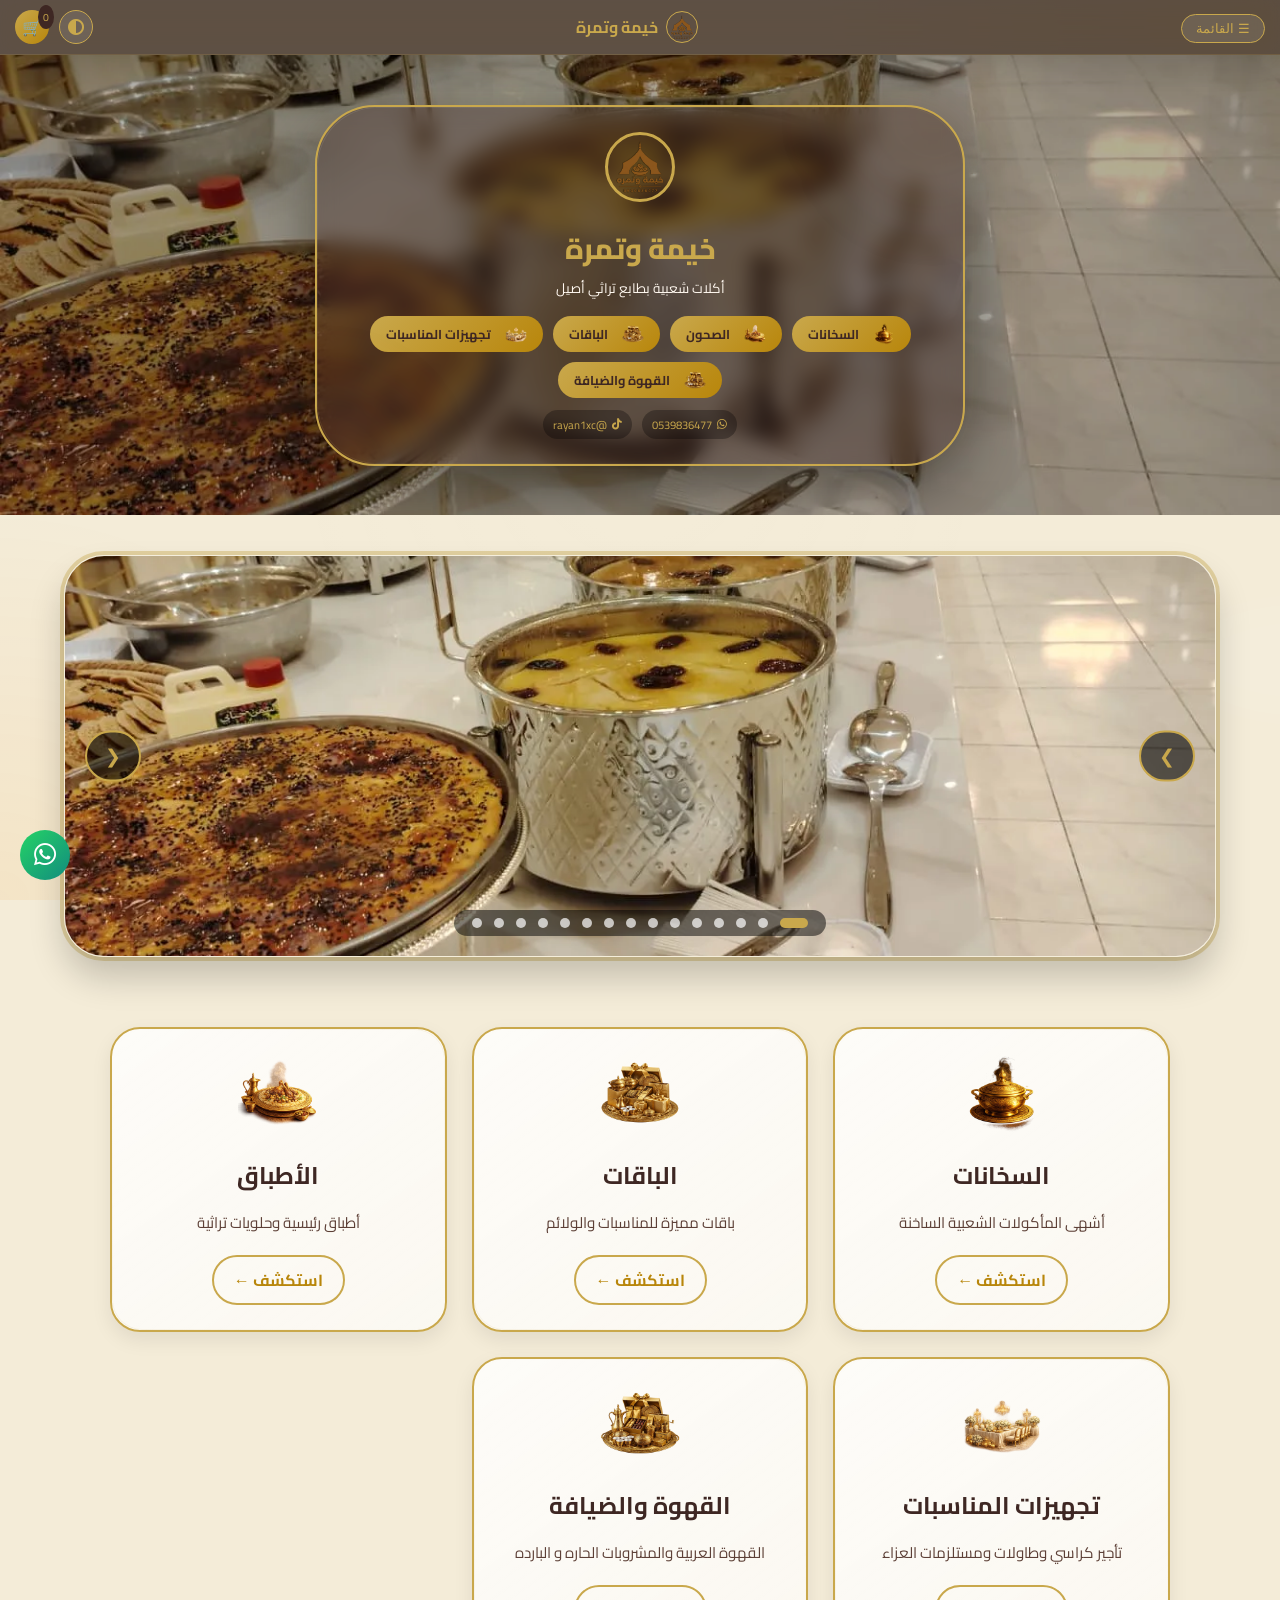
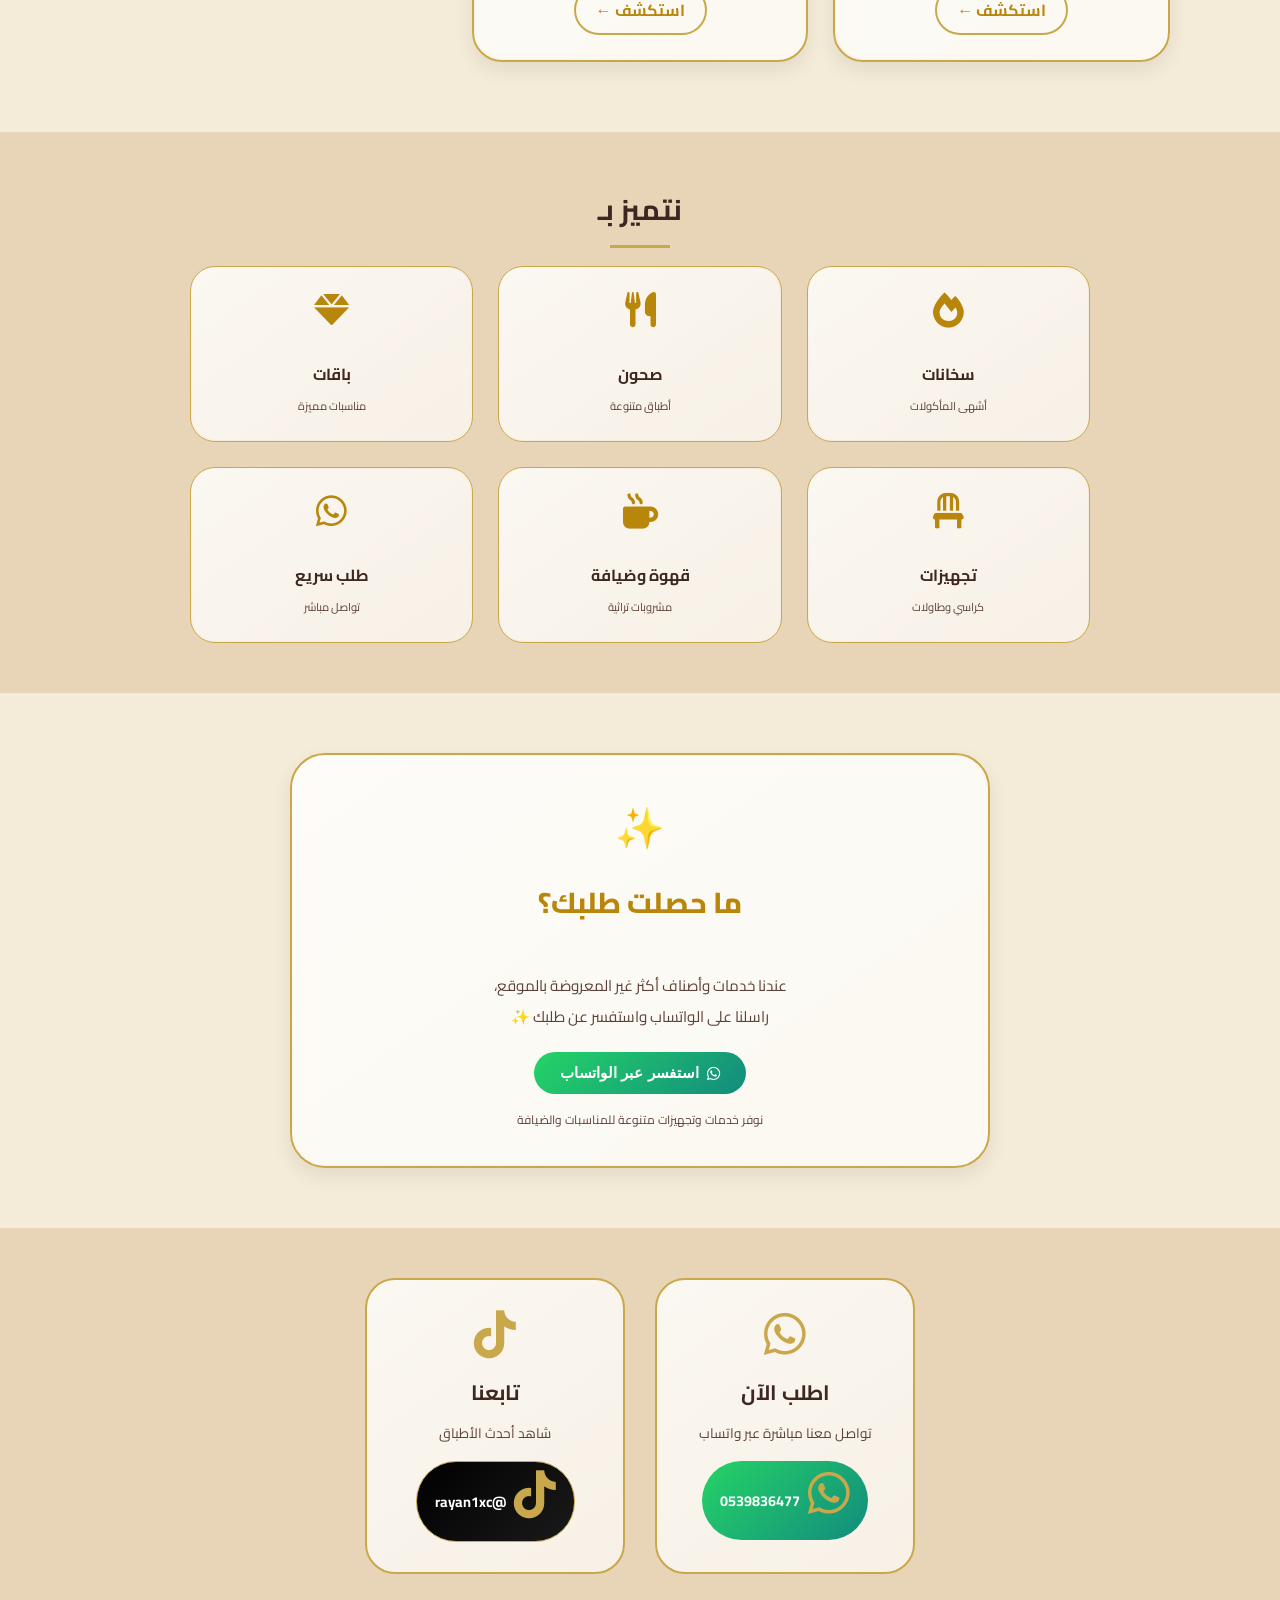
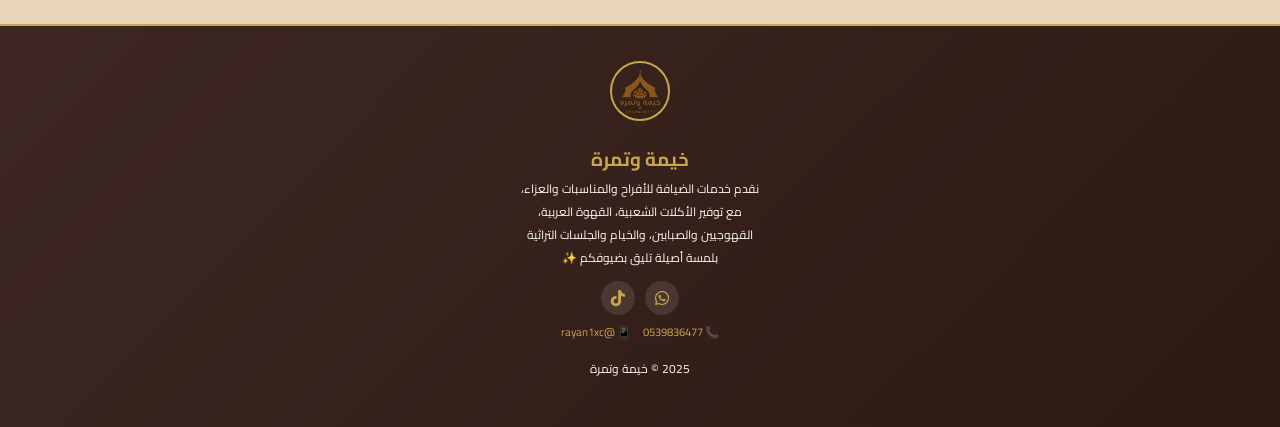
==== commit c2ed75d8: "Add files via upload" ====
--- a/index.html
+++ b/index.html
@@ -10,6 +10,9 @@
     <link rel="stylesheet" href="https://cdnjs.cloudflare.com/ajax/libs/font-awesome/6.0.0-beta3/css/all.min.css">
 </head>
 <body>
+    <!-- Fog layer -->
+    <div class="fog-layer"></div>
+
     <div class="cloud cloud-1"></div>
     <div class="cloud cloud-2"></div>
     <div class="cloud cloud-3"></div>
@@ -62,15 +65,25 @@
         </div>
         <div class="hero-overlay-light"></div>
         <div class="hero-content">
+            <!-- كرات ضوئية وجسيمات -->
+            <div class="light-orb one"></div>
+            <div class="light-orb two"></div>
+            <div class="particles">
+                <span style="left:10%; animation-duration:12s;"></span>
+                <span style="left:30%; animation-duration:18s;"></span>
+                <span style="left:50%; animation-duration:15s;"></span>
+                <span style="left:70%; animation-duration:20s;"></span>
+                <span style="left:90%; animation-duration:14s;"></span>
+            </div>
             <img src="images/logo.webp" alt="خيمة وتمرة" class="hero-logo" loading="lazy" decoding="async">
             <h1 class="hero-title">خيمة وتمرة</h1>
             <p class="hero-subtitle">أكلات شعبية بطابع تراثي أصيل</p>
             <div class="hero-buttons">
-                <a href="sakhanat.html" class="hero-btn primary"><img src="images/sakhanat-icon.webp" class="btn-icon" loading="lazy" decoding="async" onerror="this.style.display='none'"> السخانات</a>
-                <a href="sohon.html" class="hero-btn primary"><img src="images/sohon-icon.webp" class="btn-icon" loading="lazy" decoding="async" onerror="this.style.display='none'"> الصحون</a>
-                <a href="packages.html" class="hero-btn primary"><img src="images/packages-icon.webp" class="btn-icon" loading="lazy" decoding="async" onerror="this.style.display='none'"> الباقات</a>
-                <a href="events.html" class="hero-btn primary"><img src="images/events-icon.webp" class="btn-icon" loading="lazy" decoding="async" onerror="this.style.display='none'"> تجهيزات المناسبات</a>
-                <a href="beverages.html" class="hero-btn primary"><img src="images/beverages-icon.webp" class="btn-icon" loading="lazy" decoding="async" onerror="this.style.display='none'"> القهوة والضيافة</a>
+                <a href="sakhanat.html" class="hero-btn primary gold-shine"><img src="images/sakhanat-icon.webp" class="btn-icon" loading="lazy" decoding="async" onerror="this.style.display='none'"> السخانات</a>
+                <a href="sohon.html" class="hero-btn primary gold-shine"><img src="images/sohon-icon.webp" class="btn-icon" loading="lazy" decoding="async" onerror="this.style.display='none'"> الصحون</a>
+                <a href="packages.html" class="hero-btn primary gold-shine"><img src="images/packages-icon.webp" class="btn-icon" loading="lazy" decoding="async" onerror="this.style.display='none'"> الباقات</a>
+                <a href="events.html" class="hero-btn primary gold-shine"><img src="images/events-icon.webp" class="btn-icon" loading="lazy" decoding="async" onerror="this.style.display='none'"> تجهيزات المناسبات</a>
+                <a href="beverages.html" class="hero-btn primary gold-shine"><img src="images/beverages-icon.webp" class="btn-icon" loading="lazy" decoding="async" onerror="this.style.display='none'"> القهوة والضيافة</a>
             </div>
             <div class="contact-info">
                 <a href="https://wa.me/966539836477" class="contact-link" target="_blank"><i class="fab fa-whatsapp"></i> 0539836477</a>
@@ -97,31 +110,31 @@
     </div>
 
     <div class="home-menu-grid">
-        <div class="menu-card" onclick="location.href='sakhanat.html'">
+        <div class="menu-card reveal" onclick="location.href='sakhanat.html'">
             <div class="menu-icon"><img src="images/sakhanat-icon.webp" alt="سخانات" loading="lazy" decoding="async" onerror="this.style.display='none'"></div>
             <h3>السخانات</h3>
             <p>أشهى المأكولات الشعبية الساخنة</p>
             <span>استكشف ←</span>
         </div>
-        <div class="menu-card" onclick="location.href='packages.html'">
+        <div class="menu-card reveal" onclick="location.href='packages.html'">
             <div class="menu-icon"><img src="images/packages-icon.webp" alt="باقات" loading="lazy" decoding="async" onerror="this.style.display='none'"></div>
             <h3>الباقات</h3>
             <p>باقات مميزة للمناسبات والولائم</p>
             <span>استكشف ←</span>
         </div>
-        <div class="menu-card" onclick="location.href='sohon.html'">
+        <div class="menu-card reveal" onclick="location.href='sohon.html'">
             <div class="menu-icon"><img src="images/sohon-icon.webp" alt="أطباق" loading="lazy" decoding="async" onerror="this.style.display='none'"></div>
             <h3>الأطباق</h3>
             <p>أطباق رئيسية وحلويات تراثية</p>
             <span>استكشف ←</span>
         </div>
-        <div class="menu-card" onclick="location.href='events.html'">
+        <div class="menu-card reveal" onclick="location.href='events.html'">
             <div class="menu-icon"><img src="images/events-icon.webp" alt="تجهيزات" loading="lazy" decoding="async" onerror="this.style.display='none'"></div>
             <h3>تجهيزات المناسبات</h3>
             <p>تأجير كراسي وطاولات ومستلزمات العزاء</p>
             <span>استكشف ←</span>
         </div>
-        <div class="menu-card" onclick="location.href='beverages.html'">
+        <div class="menu-card reveal" onclick="location.href='beverages.html'">
             <div class="menu-icon"><img src="images/beverages-icon.webp" alt="قهوة" loading="lazy" decoding="async" onerror="this.style.display='none'"></div>
             <h3>القهوة والضيافة</h3>
             <p>القهوة العربية والمشروبات الحاره و البارده</p>
@@ -132,17 +145,17 @@
     <div class="features">
         <h2>نتميز بـ</h2>
         <div class="features-grid">
-            <div class="feature" onclick="location.href='sakhanat.html'"><i class="fas fa-fire"></i><h4>سخانات</h4><p>أشهى المأكولات</p></div>
-            <div class="feature" onclick="location.href='sohon.html'"><i class="fas fa-utensils"></i><h4>صحون</h4><p>أطباق متنوعة</p></div>
-            <div class="feature" onclick="location.href='packages.html'"><i class="fas fa-gem"></i><h4>باقات</h4><p>مناسبات مميزة</p></div>
-            <div class="feature" onclick="location.href='events.html'"><i class="fas fa-chair"></i><h4>تجهيزات</h4><p>كراسي وطاولات</p></div>
-            <div class="feature" onclick="location.href='beverages.html'"><i class="fas fa-mug-hot"></i><h4>قهوة وضيافة</h4><p>مشروبات تراثية</p></div>
-            <div class="feature" onclick="window.open('https://wa.me/966539836477','_blank')"><i class="fab fa-whatsapp"></i><h4>طلب سريع</h4><p>تواصل مباشر</p></div>
+            <div class="feature reveal" onclick="location.href='sakhanat.html'"><i class="fas fa-fire"></i><h4>سخانات</h4><p>أشهى المأكولات</p></div>
+            <div class="feature reveal" onclick="location.href='sohon.html'"><i class="fas fa-utensils"></i><h4>صحون</h4><p>أطباق متنوعة</p></div>
+            <div class="feature reveal" onclick="location.href='packages.html'"><i class="fas fa-gem"></i><h4>باقات</h4><p>مناسبات مميزة</p></div>
+            <div class="feature reveal" onclick="location.href='events.html'"><i class="fas fa-chair"></i><h4>تجهيزات</h4><p>كراسي وطاولات</p></div>
+            <div class="feature reveal" onclick="location.href='beverages.html'"><i class="fas fa-mug-hot"></i><h4>قهوة وضيافة</h4><p>مشروبات تراثية</p></div>
+            <div class="feature reveal" onclick="window.open('https://wa.me/966539836477','_blank')"><i class="fab fa-whatsapp"></i><h4>طلب سريع</h4><p>تواصل مباشر</p></div>
         </div>
     </div>
 
     <!-- قسم ما حصلت طلبك؟ -->
-    <div class="missing-request-section">
+    <div class="missing-request-section reveal">
         <div class="missing-request-content">
             <div class="missing-icon">✨</div>
             <h3>ما حصلت طلبك؟</h3>
@@ -150,7 +163,7 @@
             عندنا خدمات وأصناف أكثر غير المعروضة بالموقع،
             راسلنا على الواتساب واستفسر عن طلبك ✨
             </p>
-            <button class="btn-inquiry" onclick="sendInquiry()">
+            <button class="btn-inquiry gold-shine" onclick="sendInquiry()">
                 <i class="fab fa-whatsapp"></i>
                 استفسر عبر الواتساب
             </button>
@@ -161,8 +174,8 @@
     </div>
 
     <div class="contact-section">
-        <div class="contact-card"><i class="fab fa-whatsapp"></i><h3>اطلب الآن</h3><p>تواصل معنا مباشرة عبر واتساب</p><a href="https://wa.me/966539836477" class="btn-whatsapp" target="_blank"><i class="fab fa-whatsapp"></i> 0539836477</a></div>
-        <div class="contact-card"><i class="fab fa-tiktok"></i><h3>تابعنا</h3><p>شاهد أحدث الأطباق</p><a href="https://www.tiktok.com/@rayan1xc" class="btn-tiktok" target="_blank"><i class="fab fa-tiktok"></i> @rayan1xc</a></div>
+        <div class="contact-card reveal"><i class="fab fa-whatsapp"></i><h3>اطلب الآن</h3><p>تواصل معنا مباشرة عبر واتساب</p><a href="https://wa.me/966539836477" class="btn-whatsapp" target="_blank"><i class="fab fa-whatsapp"></i> 0539836477</a></div>
+        <div class="contact-card reveal"><i class="fab fa-tiktok"></i><h3>تابعنا</h3><p>شاهد أحدث الأطباق</p><a href="https://www.tiktok.com/@rayan1xc" class="btn-tiktok" target="_blank"><i class="fab fa-tiktok"></i> @rayan1xc</a></div>
     </div>
 
     <footer class="footer">
--- a/style.css
+++ b/style.css
@@ -1,178 +1,433 @@
 * {
-margin: 0;
-padding: 0;
-box-sizing: border-box;
-max-width: 100%;
+    margin: 0;
+    padding: 0;
+    box-sizing: border-box;
+    max-width: 100%;
 }
 
 :root {
---bg-primary: #f4ecd8;
---bg-secondary: #e8d5b7;
---card-bg: #faf0e6;
---text-dark: #3e2723;
---text-medium: #5d4037;
---text-light: #fff8f0;
---border-light: #e8d5b7;
---gold: #c9a84c;
---gold-dark: #b8860b;
---shadow: 0 8px 20px rgba(0,0,0,0.08);
---shadow-hover: 0 14px 28px rgba(0,0,0,0.12);
---hero-overlay: rgba(62,39,35,0.4);
---footer-bg: linear-gradient(135deg, #3e2723, #2c1a12);
---dropdown-bg: #faf0e6;
---navbar-bg: linear-gradient(135deg, #3e2723, #4e342e);
---cart-bg: #faf0e6;
---hero-bg-light: rgba(62, 39, 35, 0.4);
---tr-fast: .2s ease;
---tr: .25s ease;
---tr-slow: .35s ease;
+    --bg-primary: #f4ecd8;
+    --bg-secondary: #e8d5b7;
+    --card-bg: #faf0e6;
+    --text-dark: #3e2723;
+    --text-medium: #5d4037;
+    --text-light: #fff8f0;
+    --border-light: #e8d5b7;
+    --gold: #c9a84c;
+    --gold-dark: #b8860b;
+    --shadow: 0 8px 20px rgba(0,0,0,0.08);
+    --shadow-hover: 0 14px 28px rgba(0,0,0,0.12);
+    --hero-overlay: rgba(62,39,35,0.4);
+    --footer-bg: linear-gradient(135deg, #3e2723, #2c1a12);
+    --dropdown-bg: #faf0e6;
+    --navbar-bg: linear-gradient(135deg, #3e2723, #4e342e);
+    --cart-bg: #faf0e6;
+    --hero-bg-light: rgba(62, 39, 35, 0.4);
+    --tr-fast: .2s ease;
+    --tr: .35s cubic-bezier(0.2, 0.9, 0.4, 1.1);
+    --tr-slow: .65s ease;
 }
 
 [data-theme="dark"] {
---bg-primary: #121212;
---bg-secondary: #1e1e1e;
---card-bg: #2a2a2a;
---text-dark: #e0e0e0;
---text-medium: #b0b0b0;
---gold: #d4af37;
---gold-dark: #e6c87a;
---shadow: 0 8px 20px rgba(0,0,0,0.3);
---shadow-hover: 0 14px 28px rgba(0,0,0,0.4);
---footer-bg: linear-gradient(135deg, #0d0d0d, #1a1a1a);
---dropdown-bg: #1e1e1e;
---navbar-bg: linear-gradient(135deg, #0d0d0d, #1a1a1a);
---cart-bg: #2a2a2a;
---hero-bg-light: rgba(0, 0, 0, 0.65);
+    --bg-primary: #121212;
+    --bg-secondary: #1e1e1e;
+    --card-bg: #2a2a2a;
+    --text-dark: #e0e0e0;
+    --text-medium: #b0b0b0;
+    --gold: #d4af37;
+    --gold-dark: #e6c87a;
+    --shadow: 0 8px 20px rgba(0,0,0,0.3);
+    --shadow-hover: 0 14px 28px rgba(0,0,0,0.4);
+    --footer-bg: linear-gradient(135deg, #0d0d0d, #1a1a1a);
+    --dropdown-bg: #1e1e1e;
+    --navbar-bg: linear-gradient(135deg, #0d0d0d, #1a1a1a);
+    --cart-bg: #2a2a2a;
+    --hero-bg-light: rgba(0, 0, 0, 0.65);
 }
 
 html {
--webkit-text-size-adjust: 100%;
-text-size-adjust: 100%;
-}
-
+    -webkit-text-size-adjust: 100%;
+    text-size-adjust: 100%;
+}
+
+/* ========== الطبقات السينمائية الأساسية ========== */
 body {
-font-family: 'Cairo', sans-serif;
-background: var(--bg-primary);
-direction: rtl;
-color: var(--text-dark);
-transition: background 0.3s, color 0.3s;
-overflow-x: clip;
-width: 100%;
-position: relative;
-}
+    font-family: 'Cairo', sans-serif;
+    background: var(--bg-primary);
+    direction: rtl;
+    color: var(--text-dark);
+    transition: background 0.3s, color 0.3s;
+    overflow-x: clip;
+    width: 100%;
+    position: relative;
+}
+
+/* إضاءة خلفية متدرجة (cinematic light) */
+body::before {
+    content: '';
+    position: fixed;
+    inset: 0;
+    background:
+        radial-gradient(circle at top right, rgba(201,168,76,0.12), transparent 30%),
+        radial-gradient(circle at bottom left, rgba(255,140,0,0.08), transparent 25%),
+        radial-gradient(circle at center, rgba(255,255,255,0.03), transparent 45%);
+    pointer-events: none;
+    z-index: -2;
+}
+
+/* نقش نقطي فاخر (texture) */
+body::after {
+    content: '';
+    position: fixed;
+    inset: 0;
+    background-image: radial-gradient(rgba(255,255,255,0.015) 1px, transparent 1px);
+    background-size: 3px 3px;
+    opacity: 0.35;
+    pointer-events: none;
+    z-index: -1;
+}
+
+/* كرات ضوئية خفيفة (light orbs) */
+.light-orb {
+    position: absolute;
+    width: 220px;
+    height: 220px;
+    border-radius: 50%;
+    background: radial-gradient(circle, rgba(201,168,76,0.08), transparent 70%);
+    filter: blur(45px);
+    animation: floatOrb 9s ease-in-out infinite;
+    pointer-events: none;
+    z-index: 1;
+}
+.light-orb.one {
+    top: -100px;
+    right: -80px;
+}
+.light-orb.two {
+    bottom: -120px;
+    left: -100px;
+    animation-delay: 4s;
+}
+@keyframes floatOrb {
+    0%,100% { transform: translateY(0); }
+    50% { transform: translateY(-25px); }
+}
+
+/* ===== عزل الطبقات للـ glow ===== */
+.hero-content,
+.menu-card,
+.product-card,
+.feature,
+.package-card-modern,
+.missing-request-content {
+    position: relative;
+    isolation: isolate;
+}
+
+/* ===== Glow border ناعم ===== */
+.hero-content::before,
+.menu-card::before,
+.product-card::before,
+.feature::before,
+.package-card-modern::before,
+.missing-request-content::before {
+    content: '';
+    position: absolute;
+    inset: 0;
+    border-radius: inherit;
+    padding: 1px;
+    background: linear-gradient(135deg, rgba(255,255,255,0.18), rgba(201,168,76,0.22), transparent);
+    -webkit-mask: linear-gradient(#fff 0 0) content-box, linear-gradient(#fff 0 0);
+    -webkit-mask-composite: xor;
+    mask-composite: exclude;
+    pointer-events: none;
+    opacity: 0.5;
+    transition: opacity var(--tr);
+}
+.hero-content:hover::before,
+.menu-card:hover::before,
+.product-card:hover::before,
+.feature:hover::before,
+.package-card-modern:hover::before,
+.missing-request-content:hover::before {
+    opacity: 0.9;
+}
+
+/* ===== Glass reflection (انعكاس زجاجي) ===== */
+.product-card::after,
+.menu-card::after,
+.package-card-modern::after {
+    content: '';
+    position: absolute;
+    inset: 0;
+    background: linear-gradient(120deg, transparent 20%, rgba(255,255,255,0.05), transparent 80%);
+    opacity: 0;
+    transition: opacity 0.6s ease;
+    pointer-events: none;
+}
+.product-card:hover::after,
+.menu-card:hover::after,
+.package-card-modern:hover::after {
+    opacity: 1;
+}
+
+/* ===== Hover أنعم (بدون إمالة على الجوال) ===== */
+.menu-card:hover,
+.product-card:hover,
+.feature:hover,
+.package-card-modern:hover {
+    transform: translateY(-12px) scale(1.02);
+    box-shadow: 0 20px 40px rgba(0,0,0,0.15), 0 0 20px rgba(201,168,76,0.1);
+    border-color: rgba(201,168,76,0.45);
+    transition: var(--tr);
+}
+/* إمالة خفيفة فقط على سطح المكتب */
+@media (min-width: 769px) {
+    .menu-card:hover,
+    .product-card:hover,
+    .feature:hover,
+    .package-card-modern:hover {
+        transform: translateY(-12px) scale(1.02) rotateX(2deg) rotateY(-2deg);
+    }
+}
+@media (max-width: 768px) {
+    .menu-card:hover,
+    .product-card:hover,
+    .feature:hover,
+    .package-card-modern:hover {
+        transform: translateY(-6px) scale(1.01);
+    }
+}
+
+/* ===== تأثير Shine الذهبي على الأزرار ===== */
+.gold-shine {
+    position: relative;
+    overflow: hidden;
+}
+.gold-shine::after {
+    content: '';
+    position: absolute;
+    top: 0;
+    left: -130%;
+    width: 50%;
+    height: 100%;
+    background: linear-gradient(90deg, transparent, rgba(255,255,255,0.22), transparent);
+    transform: skewX(-25deg);
+    animation: shineMove 5s infinite;
+}
+@keyframes shineMove {
+    to { left: 170%; }
+}
+
+/* ===== تحسين شريط التنقل ===== */
+.navbar {
+    background: rgba(35,20,15,0.72);
+    backdrop-filter: blur(14px) saturate(160%);
+    -webkit-backdrop-filter: blur(14px) saturate(160%);
+    position: sticky;
+    top: 0;
+    z-index: 1000;
+    border-bottom: 1px solid rgba(201,168,76,0.18);
+    padding: 10px 0;
+    box-shadow: 0 10px 30px rgba(0,0,0,0.12);
+}
+[data-theme="dark"] .navbar {
+    background: rgba(10,10,10,0.85);
+    border-bottom-color: rgba(212,175,55,0.15);
+}
+
+/* ===== تحسين الهيرو ===== */
+.hero-content {
+    overflow: hidden;
+    backdrop-filter: blur(10px);
+    box-shadow: 0 20px 60px rgba(0,0,0,0.45), 0 0 35px rgba(201,168,76,0.08);
+    transition: box-shadow var(--tr);
+}
+.hero-content:hover {
+    box-shadow: 0 25px 70px rgba(0,0,0,0.55), 0 0 45px rgba(201,168,76,0.15);
+}
+
+/* ===== تحسين خلفيات الكروت (تدرجات بدلاً من المسطح) ===== */
+.menu-card,
+.product-card,
+.feature,
+.contact-card,
+.package-card-modern,
+.missing-request-content {
+    background: linear-gradient(145deg, rgba(255,255,255,0.82), rgba(255,255,255,0.65));
+}
+[data-theme="dark"] .menu-card,
+[data-theme="dark"] .product-card,
+[data-theme="dark"] .feature,
+[data-theme="dark"] .contact-card,
+[data-theme="dark"] .package-card-modern,
+[data-theme="dark"] .missing-request-content {
+    background: linear-gradient(145deg, rgba(35,35,35,0.92), rgba(25,25,25,0.85));
+}
+
+/* ===== تأثير الظهور عند التمرير (reveal) ===== */
+.reveal {
+    opacity: 0;
+    transform: translateY(40px);
+    transition: opacity 0.8s cubic-bezier(0.2,0.9,0.4,1.1), transform 0.8s cubic-bezier(0.2,0.9,0.4,1.1);
+}
+.reveal.active {
+    opacity: 1;
+    transform: translateY(0);
+}
+@media (max-width: 768px) {
+    .reveal {
+        transition-duration: 0.5s;
+        transform: translateY(25px);
+    }
+}
+
+/* ===== زر الرجوع للأعلى ===== */
+.back-to-top {
+    position: fixed;
+    bottom: 90px;
+    right: 20px;
+    width: 48px;
+    height: 48px;
+    border-radius: 50%;
+    background: var(--gold);
+    color: #2C2420;
+    border: none;
+    cursor: pointer;
+    display: none;
+    align-items: center;
+    justify-content: center;
+    z-index: 99;
+    transition: all 0.3s ease;
+    box-shadow: 0 4px 12px rgba(0,0,0,0.15);
+}
+.back-to-top:hover {
+    background: var(--gold-dark);
+    transform: translateY(-3px);
+    color: white;
+}
+.back-to-top i {
+    font-size: 1.2rem;
+}
+
+/* ========== الكود الأصلي من هنا (بدون تعديل) ========== */
 
 /* تم حذف pageFade animation لأنها تسبب اهتزاز على الجوال */
 
-/* ===== شريط التنقل المحسن (بدون اهتزاز) ===== */
+/* ===== شريط التنقل المحسن ===== */
+/* تم تحسينه أعلاه، نضيف الخصائص الأساسية */
 .navbar {
-background: var(--navbar-bg);
-position: sticky;
-top: 0;
-z-index: 1000;
-border-bottom: 1px solid var(--gold);
-padding: 10px 0;
+    background: rgba(35,20,15,0.72);
+    backdrop-filter: blur(14px) saturate(160%);
+    -webkit-backdrop-filter: blur(14px) saturate(160%);
+    position: sticky;
+    top: 0;
+    z-index: 1000;
+    border-bottom: 1px solid rgba(201,168,76,0.18);
+    padding: 10px 0;
+    box-shadow: 0 10px 30px rgba(0,0,0,0.12);
 }
 .nav-container {
-display: flex;
-align-items: center;
-justify-content: space-between;
-padding: 0 15px;
-max-width: 1400px;
-margin: 0 auto;
-width: 100%;
+    display: flex;
+    align-items: center;
+    justify-content: space-between;
+    padding: 0 15px;
+    max-width: 1400px;
+    margin: 0 auto;
+    width: 100%;
 }
 .logo {
-display: flex;
-align-items: center;
-gap: 8px;
-cursor: pointer;
-position: static;
-transform: none;
-margin: 0 auto;
-order: 2;
+    display: flex;
+    align-items: center;
+    gap: 8px;
+    cursor: pointer;
+    position: static;
+    transform: none;
+    margin: 0 auto;
+    order: 2;
 }
 .logo-img { width: 32px; height: 32px; border-radius: 50%; border: 1px solid var(--gold); }
 .logo-text { font-size: 1rem; font-weight: 700; color: var(--gold); }
 .dropbtn {
-background: rgba(255,255,255,0.1);
-color: var(--gold);
-padding: 6px 14px;
-border: 1px solid var(--gold);
-border-radius: 30px;
-cursor: pointer;
-transition: var(--tr);
+    background: rgba(255,255,255,0.1);
+    color: var(--gold);
+    padding: 6px 14px;
+    border: 1px solid var(--gold);
+    border-radius: 30px;
+    cursor: pointer;
+    transition: var(--tr);
 }
 .dropbtn:hover { background: var(--gold); color: #121212; }
 .nav-actions {
-display: flex;
-gap: 10px;
-order: 3;
-margin-right: auto;
+    display: flex;
+    gap: 10px;
+    order: 3;
+    margin-right: auto;
 }
 .theme-toggle, .nav-cart {
-width: 34px; height: 34px;
-border-radius: 50%;
-display: flex;
-align-items: center;
-justify-content: center;
-cursor: pointer;
+    width: 34px; height: 34px;
+    border-radius: 50%;
+    display: flex;
+    align-items: center;
+    justify-content: center;
+    cursor: pointer;
 }
 .theme-toggle { background: rgba(255,255,255,0.1); border: 1px solid var(--gold); color: var(--gold); }
 .nav-cart { background: linear-gradient(135deg, #c9a84c, #b8860b); color: #3e2723; position: relative; }
 #cartCountNav { position: absolute; top: -5px; right: -5px; background: #3e2723; color: var(--gold); font-size: 0.65rem; padding: 2px 5px; border-radius: 50%; }
 .dropdown {
-order: 1;
-margin-left: auto;
+    order: 1;
+    margin-left: auto;
 }
 .dropdown-content {
-display: none;
-position: absolute;
-background: var(--dropdown-bg);
-min-width: 200px;
-border-radius: 12px;
-top: 100%;
-right: 0;
-border: 1px solid var(--gold);
-box-shadow: var(--shadow);
-z-index: 1001;
+    display: none;
+    position: absolute;
+    background: var(--dropdown-bg);
+    min-width: 200px;
+    border-radius: 12px;
+    top: 100%;
+    right: 0;
+    border: 1px solid var(--gold);
+    box-shadow: var(--shadow);
+    z-index: 1001;
 }
 .dropdown-content a {
-color: var(--text-dark);
-padding: 10px 18px;
-display: block;
-text-decoration: none;
-font-weight: 600;
+    color: var(--text-dark);
+    padding: 10px 18px;
+    display: block;
+    text-decoration: none;
+    font-weight: 600;
 }
 .dropdown-content a:hover { background: linear-gradient(135deg, #c9a84c, #b8860b); color: #121212; }
 .dropdown:hover .dropdown-content { display: block; }
 
 /* واتساب طافية */
 .whatsapp-float {
-position: fixed;
-bottom: 20px;
-left: 20px;
-z-index: 999;
-background: linear-gradient(135deg, #25D366, #128C7E);
-width: 50px;
-height: 50px;
-border-radius: 50%;
-display: flex;
-align-items: center;
-justify-content: center;
-text-decoration: none;
-animation: floatWa 2s infinite;
+    position: fixed;
+    bottom: 20px;
+    left: 20px;
+    z-index: 999;
+    background: linear-gradient(135deg, #25D366, #128C7E);
+    width: 50px;
+    height: 50px;
+    border-radius: 50%;
+    display: flex;
+    align-items: center;
+    justify-content: center;
+    text-decoration: none;
+    animation: floatWa 2s infinite;
 }
 .whatsapp-float i { font-size: 1.6em; color: white; }
 @keyframes floatWa { 0%,100% { transform: translateY(0); } 50% { transform: translateY(-6px); } }
 
 /* سحابات مخففة */
 .cloud {
-position: fixed;
-background: rgba(255,255,255,0.08);
-border-radius: 100%;
-filter: blur(12px);
-pointer-events: none;
-z-index: 0;
+    position: fixed;
+    background: rgba(255,255,255,0.08);
+    border-radius: 100%;
+    filter: blur(12px);
+    pointer-events: none;
+    z-index: 0;
 }
 .cloud-1 { width: 180px; height: 90px; top: 10%; left: -100px; animation: floatCloud 20s linear infinite; }
 .cloud-2 { width: 250px; height: 120px; bottom: 20%; right: -150px; animation: floatCloud 25s linear infinite reverse; }
@@ -181,53 +436,56 @@
 
 /* الهيرو */
 .hero-section {
-min-height: 460px;
-display: flex;
-align-items: center;
-justify-content: center;
-text-align: center;
-position: relative;
-overflow: hidden;
+    min-height: 460px;
+    display: flex;
+    align-items: center;
+    justify-content: center;
+    text-align: center;
+    position: relative;
+    overflow: hidden;
 }
 .hero-bg-slider {
-position: absolute;
-top: 0;
-left: 0;
-width: 100%;
-height: 100%;
-z-index: 0;
+    position: absolute;
+    top: 0;
+    left: 0;
+    width: 100%;
+    height: 100%;
+    z-index: 0;
 }
 .hero-bg-slide {
-position: absolute;
-width: 100%;
-height: 100%;
-background-size: cover;
-background-position: center;
-opacity: 0;
-transition: opacity 0.8s;
-animation: kenBurns 20s ease-in-out infinite;
+    position: absolute;
+    width: 100%;
+    height: 100%;
+    background-size: cover;
+    background-position: center;
+    opacity: 0;
+    transition: opacity 0.8s;
+    animation: kenBurns 20s ease-in-out infinite;
 }
 .hero-bg-slide.active { opacity: 1; }
 @keyframes kenBurns { 0% { transform: scale(1); } 50% { transform: scale(1.05); } 100% { transform: scale(1); } }
 .hero-overlay-light {
-position: absolute;
-width: 100%;
-height: 100%;
-background: rgba(0,0,0,0.3);
-z-index: 1;
+    position: absolute;
+    width: 100%;
+    height: 100%;
+    background: rgba(0,0,0,0.3);
+    z-index: 1;
 }
 [data-theme="dark"] .hero-overlay-light { background: rgba(0,0,0,0.6); }
 .hero-content {
-position: relative;
-z-index: 2;
-padding: 25px;
-max-width: 650px;
-width: 90%;
-background: var(--hero-bg-light);
-border-radius: 60px;
-border: 2px solid var(--gold);
-box-shadow: var(--shadow);
-transition: background 0.3s;
+    position: relative;
+    z-index: 2;
+    padding: 25px;
+    max-width: 650px;
+    width: 90%;
+    background: var(--hero-bg-light);
+    border-radius: 60px;
+    border: 2px solid var(--gold);
+    box-shadow: var(--shadow);
+    transition: background 0.3s;
+    overflow: hidden;
+    backdrop-filter: blur(10px);
+    box-shadow: 0 20px 60px rgba(0,0,0,0.45), 0 0 35px rgba(201,168,76,0.08);
 }
 [data-theme="dark"] .hero-content { background: var(--hero-bg-dark, rgba(0,0,0,0.65)); }
 .hero-logo { width: 70px; height: 70px; border-radius: 50%; margin-bottom: 10px; border: 3px solid var(--gold); object-fit: cover; }
@@ -235,241 +493,265 @@
 .hero-subtitle { font-size: 0.85em; color: var(--text-light); margin-bottom: 15px; }
 .hero-buttons { display: flex; gap: 10px; justify-content: center; flex-wrap: wrap; margin-bottom: 12px; }
 .hero-btn {
-padding: 6px 16px;
-border-radius: 40px;
-text-decoration: none;
-font-weight: 700;
-font-size: 0.8rem;
+    padding: 6px 16px;
+    border-radius: 40px;
+    text-decoration: none;
+    font-weight: 700;
+    font-size: 0.8rem;
 }
 .hero-btn.primary { background: linear-gradient(135deg, #c9a84c, #b8860b); color: #3e2723; display: inline-flex; align-items: center; gap: 6px; }
 .hero-btn.primary:hover { background: #ffd700; }
 .contact-info { display: flex; justify-content: center; gap: 10px; flex-wrap: wrap; }
 .contact-link {
-color: var(--gold);
-text-decoration: none;
-display: inline-flex;
-align-items: center;
-gap: 5px;
-background: rgba(0,0,0,0.3);
-padding: 4px 10px;
-border-radius: 30px;
-font-size: 0.7rem;
+    color: var(--gold);
+    text-decoration: none;
+    display: inline-flex;
+    align-items: center;
+    gap: 5px;
+    background: rgba(0,0,0,0.3);
+    padding: 4px 10px;
+    border-radius: 30px;
+    font-size: 0.7rem;
 }
 
 /* سلايدر الصور */
 .slider-container {
-position: relative;
-width: 90%;
-max-width: 1200px;
-margin: 40px auto;
-border-radius: 40px;
-overflow: hidden;
-box-shadow: 0 20px 35px rgba(0,0,0,0.2), 0 0 0 4px rgba(201,168,76,0.4);
-background: rgba(255,255,255,0.9);
-border: 1px solid rgba(201,168,76,0.18);
+    position: relative;
+    width: 90%;
+    max-width: 1200px;
+    margin: 40px auto;
+    border-radius: 40px;
+    overflow: hidden;
+    box-shadow: 0 20px 35px rgba(0,0,0,0.2), 0 0 0 4px rgba(201,168,76,0.4);
+    background: rgba(255,255,255,0.9);
+    border: 1px solid rgba(201,168,76,0.18);
 }
 .slider-frame { position: relative; }
 .slider-frame img {
-width: 100%;
-height: 400px;
-object-fit: cover;
-display: none;
-transition: opacity 0.8s;
+    width: 100%;
+    height: 400px;
+    object-fit: cover;
+    display: none;
+    transition: opacity 0.8s;
 }
 .slider-frame img:first-child { display: block; }
 .slider-btn {
-position: absolute;
-top: 50%;
-transform: translateY(-50%);
-background: rgba(0,0,0,0.6);
-color: var(--gold);
-border: 2px solid var(--gold);
-padding: 12px 18px;
-cursor: pointer;
-border-radius: 60px;
-z-index: 20;
-font-size: 1.2rem;
-transition: var(--tr);
+    position: absolute;
+    top: 50%;
+    transform: translateY(-50%);
+    background: rgba(0,0,0,0.6);
+    color: var(--gold);
+    border: 2px solid var(--gold);
+    padding: 12px 18px;
+    cursor: pointer;
+    border-radius: 60px;
+    z-index: 20;
+    font-size: 1.2rem;
+    transition: var(--tr);
 }
 .slider-btn:hover { background: var(--gold); color: #121212; }
 .prev { left: 20px; }
 .next { right: 20px; }
 .slider-dots {
-position: absolute;
-bottom: 20px;
-left: 50%;
-transform: translateX(-50%);
-display: flex;
-gap: 12px;
-background: rgba(0,0,0,0.5);
-padding: 8px 18px;
-border-radius: 60px;
-z-index: 20;
+    position: absolute;
+    bottom: 20px;
+    left: 50%;
+    transform: translateX(-50%);
+    display: flex;
+    gap: 12px;
+    background: rgba(0,0,0,0.5);
+    padding: 8px 18px;
+    border-radius: 60px;
+    z-index: 20;
 }
 .dot {
-width: 10px;
-height: 10px;
-background: rgba(255,255,255,0.7);
-border-radius: 50%;
-cursor: pointer;
-transition: var(--tr);
+    width: 10px;
+    height: 10px;
+    background: rgba(255,255,255,0.7);
+    border-radius: 50%;
+    cursor: pointer;
+    transition: var(--tr);
 }
 .dot.active { background: var(--gold); width: 28px; border-radius: 10px; }
 
 /* القائمة الرئيسية */
 .home-menu-grid {
-display: grid;
-grid-template-columns: repeat(auto-fit, minmax(260px, 1fr));
-gap: 25px;
-max-width: 1100px;
-margin: 50px auto;
-padding: 20px;
+    display: grid;
+    grid-template-columns: repeat(auto-fit, minmax(260px, 1fr));
+    gap: 25px;
+    max-width: 1100px;
+    margin: 50px auto;
+    padding: 20px;
 }
 .menu-card {
-background: rgba(255,255,255,0.9);
-border: 2px solid var(--gold);
-border-radius: 30px;
-padding: 25px 18px;
-text-align: center;
-cursor: pointer;
-transition: var(--tr);
-box-shadow: var(--shadow);
-}
-.menu-card:hover { transform: translateY(-4px); box-shadow: var(--shadow-hover); }
+    background: linear-gradient(145deg, rgba(255,255,255,0.82), rgba(255,255,255,0.65));
+    border: 2px solid var(--gold);
+    border-radius: 30px;
+    padding: 25px 18px;
+    text-align: center;
+    cursor: pointer;
+    transition: var(--tr);
+    box-shadow: var(--shadow);
+    transform-style: preserve-3d;
+    perspective: 1000px;
+    position: relative;
+    isolation: isolate;
+}
+.menu-card:hover {
+    transform: translateY(-12px) scale(1.02);
+    box-shadow: 0 20px 40px rgba(0,0,0,0.15), 0 0 20px rgba(201,168,76,0.1);
+    border-color: rgba(201,168,76,0.45);
+}
+@media (min-width: 769px) {
+    .menu-card:hover {
+        transform: translateY(-12px) scale(1.02) rotateX(2deg) rotateY(-2deg);
+    }
+}
 .menu-icon img { width: 80px; height: 80px; object-fit: contain; }
 .menu-icon i { font-size: 60px; color: var(--gold); }
 .menu-card h3 { font-size: 1.5rem; margin: 10px 0; }
 .menu-card p { color: var(--text-medium); font-size: 0.95rem; margin-bottom: 18px; }
 .menu-card span {
-display: inline-block;
-padding: 8px 20px;
-border: 2px solid var(--gold);
-border-radius: 40px;
-color: var(--gold-dark);
-font-weight: 700;
-text-decoration: none;
-transition: var(--tr);
+    display: inline-block;
+    padding: 8px 20px;
+    border: 2px solid var(--gold);
+    border-radius: 40px;
+    color: var(--gold-dark);
+    font-weight: 700;
+    text-decoration: none;
+    transition: var(--tr);
 }
 .menu-card span:hover { background: var(--gold); color: white; }
 
 /* ===== قسم نتميز بـ ===== */
 .features {
-background: var(--bg-secondary);
-padding: 50px 20px;
-text-align: center;
+    background: var(--bg-secondary);
+    padding: 50px 20px;
+    text-align: center;
 }
 .features h2 {
-font-size: 1.8rem;
-margin-bottom: 30px;
-position: relative;
-display: inline-block;
+    font-size: 1.8rem;
+    margin-bottom: 30px;
+    position: relative;
+    display: inline-block;
 }
 .features h2::after {
-content: '';
-position: absolute;
-bottom: -12px;
-left: 50%;
-transform: translateX(-50%);
-width: 60px;
-height: 3px;
-background: var(--gold);
+    content: '';
+    position: absolute;
+    bottom: -12px;
+    left: 50%;
+    transform: translateX(-50%);
+    width: 60px;
+    height: 3px;
+    background: var(--gold);
 }
 .features-grid {
-display: grid;
-grid-template-columns: repeat(3, 1fr);
-gap: 25px;
-max-width: 900px;
-margin: 0 auto;
+    display: grid;
+    grid-template-columns: repeat(3, 1fr);
+    gap: 25px;
+    max-width: 900px;
+    margin: 0 auto;
 }
 .feature {
-background: rgba(255,255,255,0.9);
-padding: 25px 15px;
-border-radius: 25px;
-border: 1px solid var(--gold);
-cursor: pointer;
-transition: var(--tr);
-text-align: center;
-}
-.feature:hover { transform: translateY(-4px); box-shadow: var(--shadow); }
+    background: linear-gradient(145deg, rgba(255,255,255,0.82), rgba(255,255,255,0.65));
+    padding: 25px 15px;
+    border-radius: 25px;
+    border: 1px solid var(--gold);
+    cursor: pointer;
+    transition: var(--tr);
+    text-align: center;
+    position: relative;
+    isolation: isolate;
+}
+.feature:hover {
+    transform: translateY(-12px) scale(1.02);
+    box-shadow: 0 20px 40px rgba(0,0,0,0.15), 0 0 20px rgba(201,168,76,0.1);
+    border-color: rgba(201,168,76,0.45);
+}
+@media (min-width: 769px) {
+    .feature:hover {
+        transform: translateY(-12px) scale(1.02) rotateX(2deg) rotateY(-2deg);
+    }
+}
 .feature i, .feature .feature-img {
-font-size: 2.2rem;
-display: inline-block;
-margin-bottom: 12px;
-color: var(--gold-dark);
-width: 55px;
-height: 55px;
-object-fit: contain;
+    font-size: 2.2rem;
+    display: inline-block;
+    margin-bottom: 12px;
+    color: var(--gold-dark);
+    width: 55px;
+    height: 55px;
+    object-fit: contain;
 }
 .feature h4 { font-size: 1rem; margin-bottom: 6px; }
 .feature p { font-size: 0.7rem; color: var(--text-medium); margin-bottom: 0; }
 @media (max-width: 700px) {
-.features-grid { grid-template-columns: repeat(2, 1fr); gap: 20px; }
+    .features-grid { grid-template-columns: repeat(2, 1fr); gap: 20px; }
 }
 @media (max-width: 480px) {
-.features-grid { grid-template-columns: 1fr; max-width: 280px; }
+    .features-grid { grid-template-columns: 1fr; max-width: 280px; }
 }
 
 /* ===== قسم التواصل ===== */
 .contact-section {
-display: flex;
-flex-wrap: wrap;
-justify-content: center;
-gap: 30px;
-padding: 50px 20px;
-background: var(--bg-secondary);
-margin-top: 0;
+    display: flex;
+    flex-wrap: wrap;
+    justify-content: center;
+    gap: 30px;
+    padding: 50px 20px;
+    background: var(--bg-secondary);
+    margin-top: 0;
 }
 .contact-card {
-background: rgba(255,255,255,0.9);
-padding: 30px 20px;
-border-radius: 30px;
-text-align: center;
-width: 260px;
-border: 2px solid var(--gold);
-transition: var(--tr);
-}
-.contact-card:hover { transform: translateY(-4px); box-shadow: var(--shadow); }
+    background: linear-gradient(145deg, rgba(255,255,255,0.82), rgba(255,255,255,0.65));
+    padding: 30px 20px;
+    border-radius: 30px;
+    text-align: center;
+    width: 260px;
+    border: 2px solid var(--gold);
+    transition: var(--tr);
+}
+.contact-card:hover { transform: translateY(-6px) scale(1.01); box-shadow: 0 20px 40px rgba(0,0,0,0.15), 0 0 20px rgba(201,168,76,0.1); border-color: rgba(201,168,76,0.45); }
 .contact-card i { font-size: 3rem; color: var(--gold); margin-bottom: 15px; }
 .contact-card h3 { font-size: 1.3rem; margin-bottom: 8px; }
 .contact-card p { font-size: 0.85rem; margin-bottom: 15px; color: var(--text-medium); }
 .btn-whatsapp, .btn-tiktok {
-display: inline-flex;
-align-items: center;
-gap: 8px;
-background: linear-gradient(135deg, #25D366, #128C7E);
-color: white;
-padding: 8px 18px;
-border-radius: 40px;
-text-decoration: none;
-font-weight: 700;
-font-size: 0.9rem;
-transition: var(--tr);
+    display: inline-flex;
+    align-items: center;
+    gap: 8px;
+    background: linear-gradient(135deg, #25D366, #128C7E);
+    color: white;
+    padding: 8px 18px;
+    border-radius: 40px;
+    text-decoration: none;
+    font-weight: 700;
+    font-size: 0.9rem;
+    transition: var(--tr);
 }
 .btn-whatsapp:hover, .btn-tiktok:hover { transform: translateY(-2px); opacity: 0.95; }
 .btn-tiktok { background: linear-gradient(135deg, #000, #1a1a1a); border: 1px solid var(--gold); }
 
 /* الفوتر */
 .footer {
-background: var(--footer-bg);
-text-align: center;
-padding: 35px 20px;
-border-top: 2px solid var(--gold);
+    background: var(--footer-bg);
+    text-align: center;
+    padding: 35px 20px;
+    border-top: 2px solid var(--gold);
 }
 .footer-logo { width: 60px; height: 60px; border-radius: 50%; margin-bottom: 12px; border: 2px solid var(--gold); object-fit: cover; }
 .footer-content h3 { color: var(--gold); }
 .footer-content p { color: var(--text-light); font-size: 0.75em; margin-bottom: 12px; }
 .footer-social a {
-display: inline-flex;
-width: 34px;
-height: 34px;
-background: rgba(255,255,255,0.1);
-border-radius: 50%;
-margin: 0 5px;
-color: var(--gold);
-justify-content: center;
-align-items: center;
-text-decoration: none;
-transition: var(--tr);
+    display: inline-flex;
+    width: 34px;
+    height: 34px;
+    background: rgba(255,255,255,0.1);
+    border-radius: 50%;
+    margin: 0 5px;
+    color: var(--gold);
+    justify-content: center;
+    align-items: center;
+    text-decoration: none;
+    transition: var(--tr);
 }
 .footer-social a:hover { transform: translateY(-3px); background: var(--gold); color: #121212; }
 .footer-links a { color: var(--gold); text-decoration: none; margin: 0 6px; font-size: 0.7em; }
@@ -477,95 +759,133 @@
 
 /* ===== بطاقات المنتجات ===== */
 .products-grid {
-display: grid;
-grid-template-columns: repeat(auto-fit, minmax(160px, 1fr));
-gap: 25px;
-padding: 50px 20px;
-max-width: 1300px;
-margin: 0 auto;
+    display: grid;
+    grid-template-columns: repeat(auto-fit, minmax(160px, 1fr));
+    gap: 25px;
+    padding: 50px 20px;
+    max-width: 1300px;
+    margin: 0 auto;
 }
 
 .product-card {
-background: rgba(255,255,255,0.92);
-border-radius: 26px;
-padding: 15px;
-text-align: center;
-border: 1px solid rgba(201,168,76,0.18);
-transition: var(--tr);
-display: flex;
-flex-direction: column;
-height: 100%;
-overflow: hidden;
-box-shadow: 0 4px 12px rgba(0,0,0,0.06);
-}
-
+    background: linear-gradient(145deg, rgba(255,255,255,0.82), rgba(255,255,255,0.65));
+    border-radius: 26px;
+    padding: 15px;
+    text-align: center;
+    border: 1px solid rgba(201,168,76,0.18);
+    transition: var(--tr);
+    display: flex;
+    flex-direction: column;
+    height: 100%;
+    overflow: hidden;
+    box-shadow: 0 4px 12px rgba(0,0,0,0.06);
+    position: relative;
+    isolation: isolate;
+}
+.product-card::before {
+    content: '';
+    position: absolute;
+    inset: 0;
+    border-radius: inherit;
+    padding: 1px;
+    background: linear-gradient(135deg, rgba(255,255,255,0.18), rgba(201,168,76,0.22), transparent);
+    -webkit-mask: linear-gradient(#fff 0 0) content-box, linear-gradient(#fff 0 0);
+    -webkit-mask-composite: xor;
+    mask-composite: exclude;
+    pointer-events: none;
+    opacity: 0.5;
+    transition: opacity var(--tr);
+}
 .product-card:hover {
-transform: translateY(-4px);
-box-shadow: 0 8px 18px rgba(0,0,0,0.1);
-}
-
+    transform: translateY(-12px) scale(1.02);
+    box-shadow: 0 20px 40px rgba(0,0,0,0.15), 0 0 20px rgba(201,168,76,0.1);
+    border-color: rgba(201,168,76,0.45);
+}
+.product-card:hover::before {
+    opacity: 0.9;
+}
+.product-card::after {
+    content: '';
+    position: absolute;
+    inset: 0;
+    background: linear-gradient(120deg, transparent 20%, rgba(255,255,255,0.05), transparent 80%);
+    opacity: 0;
+    transition: opacity 0.6s ease;
+    pointer-events: none;
+}
+.product-card:hover::after {
+    opacity: 1;
+}
+@media (min-width: 769px) {
+    .product-card:hover {
+        transform: translateY(-12px) scale(1.02) rotateX(2deg) rotateY(-2deg);
+    }
+}
+@media (max-width: 768px) {
+    .product-card:hover {
+        transform: translateY(-6px) scale(1.01);
+    }
+}
 .product-image {
-width: 100%;
-aspect-ratio: 1/1;
-object-fit: cover;
-border-radius: 15px;
-border: 2px solid var(--gold);
-cursor: pointer;
-margin-bottom: 10px;
-background: var(--bg-secondary);
-display: flex;
-align-items: center;
-justify-content: center;
-transition: transform var(--tr-slow);
+    width: 100%;
+    aspect-ratio: 1/1;
+    object-fit: cover;
+    border-radius: 15px;
+    border: 2px solid var(--gold);
+    cursor: pointer;
+    margin-bottom: 10px;
+    background: var(--bg-secondary);
+    display: flex;
+    align-items: center;
+    justify-content: center;
+    transition: transform var(--tr-slow);
 }
 .product-image i {
-font-size: 4rem;
-color: var(--gold);
-}
-
+    font-size: 4rem;
+    color: var(--gold);
+}
 .product-card:hover .product-image {
-transform: scale(1.05);
-}
-
+    transform: scale(1.05);
+}
 .product-name {
-font-size: 1rem;
-margin: 5px 0;
-font-weight: 800;
-color: var(--text-dark);
-line-height: 1.4;
-word-wrap: break-word;
-min-height: 70px;
-display: flex;
-align-items: center;
-justify-content: center;
-text-align: center;
+    font-size: 1rem;
+    margin: 5px 0;
+    font-weight: 800;
+    color: var(--text-dark);
+    line-height: 1.4;
+    word-wrap: break-word;
+    min-height: 70px;
+    display: flex;
+    align-items: center;
+    justify-content: center;
+    text-align: center;
 }
 .product-category {
-font-size: 0.7rem;
-color: var(--text-medium);
-margin-bottom: 10px;
+    font-size: 0.7rem;
+    color: var(--text-medium);
+    margin-bottom: 10px;
 }
 .product-actions {
-margin-top: auto;
-display: flex;
-flex-direction: column;
-gap: 8px;
-width: 100%;
+    margin-top: auto;
+    display: flex;
+    flex-direction: column;
+    gap: 8px;
+    width: 100%;
 }
 .product-actions button, .quantity-selector { width: 100%; }
 
 .btn-details, .btn-add {
-padding: 6px 8px;
-font-size: 0.75rem;
-border-radius: 30px;
-font-weight: 700;
-border: none;
-cursor: pointer;
-transition: var(--tr-fast);
-display: inline-flex;
-align-items: center;
-justify-content: center;
-gap: 6px;
+    padding: 6px 8px;
+    font-size: 0.75rem;
+    border-radius: 30px;
+    font-weight: 700;
+    border: none;
+    cursor: pointer;
+    transition: var(--tr-fast);
+    display: inline-flex;
+    align-items: center;
+    justify-content: center;
+    gap: 6px;
 }
 .btn-details { background: #8d6e63; color: white; }
 .btn-details:hover { background: #6d4c41; }
@@ -579,248 +899,291 @@
 .btn-remove:active,
 .btn-checkout:active,
 .btn-clear-cart:active {
-transform: scale(0.96);
-transition: transform 0.1s ease;
+    transform: scale(0.96);
+    transition: transform 0.1s ease;
 }
 
 /* تحسين ظهور الصور عند التحميل - فقط داخل شبكة المنتجات */
 .products-grid img[loading="lazy"] {
-opacity: 0;
-transition: opacity var(--tr);
-}
-
+    opacity: 0;
+    transition: opacity var(--tr);
+}
 .products-grid img[loading="lazy"].loaded {
-opacity: 1;
+    opacity: 1;
 }
 
 .quantity-selector {
-display: flex;
-justify-content: center;
-align-items: center;
-gap: 8px;
-min-height: 38px;
+    display: flex;
+    justify-content: center;
+    align-items: center;
+    gap: 8px;
+    min-height: 38px;
 }
 .quantity-btn {
-width: 28px;
-height: 28px;
-border-radius: 50%;
-background: linear-gradient(135deg, #c9a84c, #b8860b);
-border: none;
-cursor: pointer;
-font-weight: bold;
-font-size: 1rem;
+    width: 28px;
+    height: 28px;
+    border-radius: 50%;
+    background: linear-gradient(135deg, #c9a84c, #b8860b);
+    border: none;
+    cursor: pointer;
+    font-weight: bold;
+    font-size: 1rem;
 }
 .quantity-value { min-width: 28px; text-align: center; font-weight: bold; }
 
 /* ===== الباقات ===== */
 .packages-grid {
-display: grid;
-grid-template-columns: repeat(auto-fit, minmax(320px, 1fr));
-gap: 30px;
-padding: 50px 20px;
-max-width: 1300px;
-margin: 0 auto;
+    display: grid;
+    grid-template-columns: repeat(auto-fit, minmax(320px, 1fr));
+    gap: 30px;
+    padding: 50px 20px;
+    max-width: 1300px;
+    margin: 0 auto;
 }
 .package-card-modern {
-background: rgba(255,255,255,0.92);
-border-radius: 28px;
-overflow: hidden;
-border: 2px solid rgba(201,168,76,0.3);
-transition: var(--tr);
-box-shadow: 0 8px 20px rgba(0,0,0,0.08);
-display: flex;
-flex-direction: column;
-height: 100%;
-}
-.package-card-modern:hover { transform: translateY(-4px); box-shadow: 0 14px 28px rgba(0,0,0,0.12); }
+    background: linear-gradient(145deg, rgba(255,255,255,0.82), rgba(255,255,255,0.65));
+    border-radius: 28px;
+    overflow: hidden;
+    border: 2px solid rgba(201,168,76,0.3);
+    transition: var(--tr);
+    box-shadow: 0 8px 20px rgba(0,0,0,0.08);
+    display: flex;
+    flex-direction: column;
+    height: 100%;
+    position: relative;
+    isolation: isolate;
+}
+.package-card-modern::before {
+    content: '';
+    position: absolute;
+    inset: 0;
+    border-radius: inherit;
+    padding: 1px;
+    background: linear-gradient(135deg, rgba(255,255,255,0.18), rgba(201,168,76,0.22), transparent);
+    -webkit-mask: linear-gradient(#fff 0 0) content-box, linear-gradient(#fff 0 0);
+    -webkit-mask-composite: xor;
+    mask-composite: exclude;
+    pointer-events: none;
+    opacity: 0.5;
+    transition: opacity var(--tr);
+}
+.package-card-modern:hover {
+    transform: translateY(-12px) scale(1.02);
+    box-shadow: 0 20px 40px rgba(0,0,0,0.15), 0 0 20px rgba(201,168,76,0.1);
+    border-color: rgba(201,168,76,0.45);
+}
+.package-card-modern:hover::before {
+    opacity: 0.9;
+}
+.package-card-modern::after {
+    content: '';
+    position: absolute;
+    inset: 0;
+    background: linear-gradient(120deg, transparent 20%, rgba(255,255,255,0.05), transparent 80%);
+    opacity: 0;
+    transition: opacity 0.6s ease;
+    pointer-events: none;
+}
+.package-card-modern:hover::after {
+    opacity: 1;
+}
+@media (min-width: 769px) {
+    .package-card-modern:hover {
+        transform: translateY(-12px) scale(1.02) rotateX(2deg) rotateY(-2deg);
+    }
+}
+@media (max-width: 768px) {
+    .package-card-modern:hover {
+        transform: translateY(-6px) scale(1.01);
+    }
+}
 .package-header { text-align: center; padding: 30px 20px 25px; }
 .silver .package-header { background: linear-gradient(135deg, #bdbdbd, #8d8d8d); }
 .gold .package-header { background: linear-gradient(135deg, #d4af37, #b8860b); }
 .royal .package-header { background: linear-gradient(135deg, #2b1b17, #5d4037); }
 .package-image {
-width: 130px;
-height: 130px;
-object-fit: cover;
-border-radius: 50%;
-border: 3px solid rgba(255,255,255,0.9);
-margin-bottom: 15px;
-box-shadow: 0 6px 18px rgba(0,0,0,0.2);
-display: inline-block;
+    width: 130px;
+    height: 130px;
+    object-fit: cover;
+    border-radius: 50%;
+    border: 3px solid rgba(255,255,255,0.9);
+    margin-bottom: 15px;
+    box-shadow: 0 6px 18px rgba(0,0,0,0.2);
+    display: inline-block;
 }
 .package-header h2 {
-color: white;
-font-size: 1.5rem;
-font-weight: 800;
-margin: 0;
-text-shadow: 0 2px 5px rgba(0,0,0,0.2);
+    color: white;
+    font-size: 1.5rem;
+    font-weight: 800;
+    margin: 0;
+    text-shadow: 0 2px 5px rgba(0,0,0,0.2);
 }
 .package-content { padding: 22px; flex: 1; }
 .package-section { margin-bottom: 20px; }
 .package-section h4 {
-font-size: 0.95rem;
-margin-bottom: 12px;
-color: var(--text-dark);
-display: flex;
-align-items: center;
-gap: 8px;
-border-right: 3px solid var(--gold);
-padding-right: 10px;
-font-weight: 800;
+    font-size: 0.95rem;
+    margin-bottom: 12px;
+    color: var(--text-dark);
+    display: flex;
+    align-items: center;
+    gap: 8px;
+    border-right: 3px solid var(--gold);
+    padding-right: 10px;
+    font-weight: 800;
 }
 .package-tags { display: flex; flex-wrap: wrap; gap: 8px; }
 .package-tags span {
-background: var(--bg-secondary);
-color: var(--text-dark);
-padding: 6px 12px;
-border-radius: 30px;
-font-size: 0.7rem;
-font-weight: 700;
-border: 1px solid rgba(201,168,76,0.3);
-transition: 0.2s;
+    background: var(--bg-secondary);
+    color: var(--text-dark);
+    padding: 6px 12px;
+    border-radius: 30px;
+    font-size: 0.7rem;
+    font-weight: 700;
+    border: 1px solid rgba(201,168,76,0.3);
+    transition: 0.2s;
 }
 .package-tags span:hover { background: var(--gold); color: white; }
 .package-footer { padding: 0 22px 25px; }
 .btn-add-package {
-width: 100%;
-border: none;
-border-radius: 50px;
-padding: 12px;
-font-size: 0.9rem;
-font-weight: 800;
-cursor: pointer;
-background: linear-gradient(135deg, #d4af37, #b8860b);
-color: #2c1a12;
-transition: var(--tr);
-display: flex;
-align-items: center;
-justify-content: center;
-gap: 8px;
+    width: 100%;
+    border: none;
+    border-radius: 50px;
+    padding: 12px;
+    font-size: 0.9rem;
+    font-weight: 800;
+    cursor: pointer;
+    background: linear-gradient(135deg, #d4af37, #b8860b);
+    color: #2c1a12;
+    transition: var(--tr);
+    display: flex;
+    align-items: center;
+    justify-content: center;
+    gap: 8px;
 }
 .btn-add-package:hover { opacity: 0.9; transform: translateY(-1px); }
 .royal { border: 2px solid rgba(212, 175, 55, 0.5); position: relative; }
 .royal::before {
-content: '★ الأكثر فخامة ★';
-position: absolute;
-top: 15px;
-right: -35px;
-background: linear-gradient(135deg, #d4af37, #b8860b);
-color: #2c1a12;
-padding: 5px 50px;
-transform: rotate(35deg);
-font-size: 0.7rem;
-font-weight: 900;
-z-index: 5;
-box-shadow: 0 2px 8px rgba(0,0,0,0.2);
-white-space: nowrap;
+    content: '★ الأكثر فخامة ★';
+    position: absolute;
+    top: 15px;
+    right: -35px;
+    background: linear-gradient(135deg, #d4af37, #b8860b);
+    color: #2c1a12;
+    padding: 5px 50px;
+    transform: rotate(35deg);
+    font-size: 0.7rem;
+    font-weight: 900;
+    z-index: 5;
+    box-shadow: 0 2px 8px rgba(0,0,0,0.2);
+    white-space: nowrap;
 }
 
 /* ===== مودال التفاصيل ===== */
 .modal {
-display: none;
-position: fixed;
-z-index: 2000;
-left: 0;
-top: 0;
-width: 100%;
-height: 100%;
-background: rgba(0,0,0,0.85);
+    display: none;
+    position: fixed;
+    z-index: 2000;
+    left: 0;
+    top: 0;
+    width: 100%;
+    height: 100%;
+    background: rgba(0,0,0,0.85);
 }
 .modal-content {
-background: rgba(255,255,255,0.92);
-margin: 35px auto;
-padding: 18px;
-width: 90%;
-max-width: 480px;
-border-radius: 30px;
-border: 2px solid var(--gold);
-position: relative;
+    background: rgba(255,255,255,0.92);
+    margin: 35px auto;
+    padding: 18px;
+    width: 90%;
+    max-width: 480px;
+    border-radius: 30px;
+    border: 2px solid var(--gold);
+    position: relative;
 }
 .modal .close-modal {
-position: absolute;
-left: 15px;
-top: 15px;
-width: 40px;
-height: 40px;
-background-color: #c0392b;
-color: white;
-font-size: 1.8rem;
-font-weight: bold;
-border-radius: 50%;
-display: flex;
-align-items: center;
-justify-content: center;
-cursor: pointer;
-transition: var(--tr-fast);
-z-index: 10;
+    position: absolute;
+    left: 15px;
+    top: 15px;
+    width: 40px;
+    height: 40px;
+    background-color: #c0392b;
+    color: white;
+    font-size: 1.8rem;
+    font-weight: bold;
+    border-radius: 50%;
+    display: flex;
+    align-items: center;
+    justify-content: center;
+    cursor: pointer;
+    transition: var(--tr-fast);
+    z-index: 10;
 }
 .modal .close-modal:hover { background-color: #e74c3c; transform: scale(1.05); }
 .main-image {
-width: 100%;
-aspect-ratio: 1/1;
-object-fit: cover;
-border-radius: 18px;
-border: 2px solid var(--gold);
+    width: 100%;
+    aspect-ratio: 1/1;
+    object-fit: cover;
+    border-radius: 18px;
+    border: 2px solid var(--gold);
 }
 .image-gallery {
-display: flex;
-gap: 6px;
-overflow-x: auto;
-padding: 6px 0;
-margin-bottom: 10px;
+    display: flex;
+    gap: 6px;
+    overflow-x: auto;
+    padding: 6px 0;
+    margin-bottom: 10px;
 }
 .gallery-img {
-width: 60px;
-height: 60px;
-object-fit: cover;
-border-radius: 10px;
-cursor: pointer;
-border: 1px solid var(--gold);
+    width: 60px;
+    height: 60px;
+    object-fit: cover;
+    border-radius: 10px;
+    cursor: pointer;
+    border: 1px solid var(--gold);
 }
 .details-description {
-background: var(--bg-secondary);
-padding: 10px;
-border-radius: 15px;
-margin: 10px 0;
-line-height: 1.5;
-font-size: 0.85em;
+    background: var(--bg-secondary);
+    padding: 10px;
+    border-radius: 15px;
+    margin: 10px 0;
+    line-height: 1.5;
+    font-size: 0.85em;
 }
 
 /* ===== السلة الجانبية ===== */
 .cart-sidebar {
-position: fixed;
-top: 0;
-left: 0;
-width: 85%;
-max-width: 350px;
-height: 100%;
-background: var(--cart-bg);
-transform: translate3d(-110%, 0, 0);
-visibility: hidden;
-opacity: 0;
-transition: transform 0.35s cubic-bezier(0.2, 0.9, 0.4, 1.1), opacity 0.2s ease, visibility 0s linear 0.35s;
-will-change: transform;
-z-index: 1001;
-padding: 15px;
-overflow-y: auto;
-border-left: 3px solid var(--gold);
-box-shadow: -5px 0 25px rgba(0,0,0,0.15);
-}
-
+    position: fixed;
+    top: 0;
+    left: 0;
+    width: 85%;
+    max-width: 350px;
+    height: 100%;
+    background: var(--cart-bg);
+    transform: translate3d(-110%, 0, 0);
+    visibility: hidden;
+    opacity: 0;
+    transition: transform 0.35s cubic-bezier(0.2, 0.9, 0.4, 1.1), opacity 0.2s ease, visibility 0s linear 0.35s;
+    will-change: transform;
+    z-index: 1001;
+    padding: 15px;
+    overflow-y: auto;
+    border-left: 3px solid var(--gold);
+    box-shadow: -5px 0 25px rgba(0,0,0,0.15);
+}
 .cart-sidebar.open {
-transform: translate3d(0, 0, 0);
-visibility: visible;
-opacity: 1;
-transition-delay: 0s;
+    transform: translate3d(0, 0, 0);
+    visibility: visible;
+    opacity: 1;
+    transition-delay: 0s;
 }
 .cart-overlay {
-position: fixed;
-top: 0;
-left: 0;
-width: 100%;
-height: 100%;
-background: rgba(0,0,0,0.6);
-display: none;
-z-index: 1000;
+    position: fixed;
+    top: 0;
+    left: 0;
+    width: 100%;
+    height: 100%;
+    background: rgba(0,0,0,0.6);
+    display: none;
+    z-index: 1000;
 }
 .cart-overlay.show { display: block; }
 .cart-header { display: flex; justify-content: space-between; border-bottom: 2px solid var(--gold); padding-bottom: 12px; margin-bottom: 20px; align-items: center; }
@@ -829,46 +1192,46 @@
 .close-cart:hover { background: rgba(0,0,0,0.1); }
 .cart-items { margin-bottom: 20px; }
 .cart-item {
-background: var(--bg-secondary);
-border-radius: 16px;
-padding: 12px;
-margin-bottom: 10px;
-display: flex;
-justify-content: space-between;
-align-items: center;
-gap: 10px;
+    background: var(--bg-secondary);
+    border-radius: 16px;
+    padding: 12px;
+    margin-bottom: 10px;
+    display: flex;
+    justify-content: space-between;
+    align-items: center;
+    gap: 10px;
 }
 .cart-item-info { flex: 1; }
 .cart-item-name { font-weight: 700; margin-bottom: 4px; font-size: 0.9rem; }
 .cart-item-qty { font-size: 0.8rem; color: var(--text-medium); }
 .btn-remove {
-background: #8d6e63;
-color: white;
-padding: 6px 10px;
-border-radius: 30px;
-border: none;
-cursor: pointer;
-font-size: 0.7rem;
-display: inline-flex;
-align-items: center;
-gap: 5px;
-transition: var(--tr-fast);
+    background: #8d6e63;
+    color: white;
+    padding: 6px 10px;
+    border-radius: 30px;
+    border: none;
+    cursor: pointer;
+    font-size: 0.7rem;
+    display: inline-flex;
+    align-items: center;
+    gap: 5px;
+    transition: var(--tr-fast);
 }
 .btn-remove:hover { background: #c0392b; }
 .cart-total { text-align: center; font-weight: bold; margin-top: 15px; padding-top: 15px; border-top: 2px solid var(--gold); font-size: 1.1rem; }
 .btn-checkout, .btn-clear-cart {
-width: 100%;
-padding: 10px;
-border: none;
-border-radius: 40px;
-font-weight: bold;
-cursor: pointer;
-margin-top: 10px;
-display: inline-flex;
-align-items: center;
-justify-content: center;
-gap: 8px;
-transition: var(--tr);
+    width: 100%;
+    padding: 10px;
+    border: none;
+    border-radius: 40px;
+    font-weight: bold;
+    cursor: pointer;
+    margin-top: 10px;
+    display: inline-flex;
+    align-items: center;
+    justify-content: center;
+    gap: 8px;
+    transition: var(--tr);
 }
 .btn-checkout { background: #25D366; color: white; }
 .btn-clear-cart { background: #8d6e63; color: white; }
@@ -877,61 +1240,61 @@
 
 /* ===== إشعار منبثق ===== */
 .toast-notification {
-position: fixed;
-bottom: 20px;
-right: 20px;
-background: #2e7d32;
-color: white;
-padding: 8px 16px;
-border-radius: 50px;
-z-index: 9999;
-transform: translateX(150%);
-transition: transform 0.3s;
-font-size: 0.85rem;
+    position: fixed;
+    bottom: 20px;
+    right: 20px;
+    background: #2e7d32;
+    color: white;
+    padding: 8px 16px;
+    border-radius: 50px;
+    z-index: 9999;
+    transform: translateX(150%);
+    transition: transform 0.3s;
+    font-size: 0.85rem;
 }
 .toast-notification.show { transform: translateX(0); }
 
 /* ===== أيقونات مساعدة ===== */
 .dropdown-icon, .btn-icon {
-width: 22px;
-height: 22px;
-object-fit: contain;
-vertical-align: middle;
-margin-left: 8px;
+    width: 22px;
+    height: 22px;
+    object-fit: contain;
+    vertical-align: middle;
+    margin-left: 8px;
 }
 
 /* ================================================= */
 /* ===== أساس سلايدر البنرات ===== */
 /* ================================================= */
 .banner-bg-slider {
-position: absolute;
-top: 0;
-left: 0;
-width: 100%;
-height: 100%;
-z-index: 0;
-overflow: hidden;
+    position: absolute;
+    top: 0;
+    left: 0;
+    width: 100%;
+    height: 100%;
+    z-index: 0;
+    overflow: hidden;
 }
 .banner-bg-slide {
-position: absolute;
-top: 0;
-left: 0;
-width: 100%;
-height: 100%;
-background-size: cover;
-background-position: center;
-background-repeat: no-repeat;
-opacity: 0;
-transition: opacity 0.8s ease;
+    position: absolute;
+    top: 0;
+    left: 0;
+    width: 100%;
+    height: 100%;
+    background-size: cover;
+    background-position: center;
+    background-repeat: no-repeat;
+    opacity: 0;
+    transition: opacity 0.8s ease;
 }
 .banner-bg-slide.active { opacity: 1; }
 .banner-overlay {
-position: absolute;
-top: 0;
-left: 0;
-width: 100%;
-height: 100%;
-z-index: 1;
+    position: absolute;
+    top: 0;
+    left: 0;
+    width: 100%;
+    height: 100%;
+    z-index: 1;
 }
 
 /* ================================================= */
@@ -940,59 +1303,59 @@
 .events-banner,
 .sakhanat-banner,
 .beverages-banner {
-position: relative;
-min-height: 380px;
-overflow: hidden;
-display: flex;
-align-items: center;
-justify-content: center;
-text-align: center;
-background: #1a120d;
-border-bottom: 1px solid rgba(201,168,76,0.25);
+    position: relative;
+    min-height: 380px;
+    overflow: hidden;
+    display: flex;
+    align-items: center;
+    justify-content: center;
+    text-align: center;
+    background: #1a120d;
+    border-bottom: 1px solid rgba(201,168,76,0.25);
 }
 .events-banner::after,
 .sakhanat-banner::after,
 .beverages-banner::after {
-content: '';
-position: absolute;
-inset: 0;
-background: radial-gradient(circle at top right, rgba(201,168,76,0.10), transparent 35%),
-radial-gradient(circle at bottom left, rgba(255,255,255,0.05), transparent 30%);
-z-index: 1;
+    content: '';
+    position: absolute;
+    inset: 0;
+    background: radial-gradient(circle at top right, rgba(201,168,76,0.10), transparent 35%),
+                radial-gradient(circle at bottom left, rgba(255,255,255,0.05), transparent 30%);
+    z-index: 1;
 }
 .events-banner .banner-bg-slide,
 .sakhanat-banner .banner-bg-slide,
 .beverages-banner .banner-bg-slide {
-animation: kenBurns 20s ease-in-out infinite;
-filter: brightness(0.88) saturate(1.05);
-transform: scale(1.02);
+    animation: kenBurns 20s ease-in-out infinite;
+    filter: brightness(0.88) saturate(1.05);
+    transform: scale(1.02);
 }
 .events-banner .banner-overlay,
 .sakhanat-banner .banner-overlay,
 .beverages-banner .banner-overlay {
-background: linear-gradient(to bottom, rgba(0,0,0,0.12), rgba(0,0,0,0.30));
+    background: linear-gradient(to bottom, rgba(0,0,0,0.12), rgba(0,0,0,0.30));
 }
 .events-banner .banner-content,
 .sakhanat-banner .banner-content,
 .beverages-banner .banner-content {
-position: relative;
-z-index: 3;
-max-width: 760px;
-padding: 35px;
-border-radius: 35px;
-background: rgba(255,255,255,0.008);
-border: 1px solid rgba(255,255,255,0.04);
-box-shadow: 0 10px 35px rgba(0,0,0,0.18);
+    position: relative;
+    z-index: 3;
+    max-width: 760px;
+    padding: 35px;
+    border-radius: 35px;
+    background: rgba(255,255,255,0.008);
+    border: 1px solid rgba(255,255,255,0.04);
+    box-shadow: 0 10px 35px rgba(0,0,0,0.18);
 }
 .events-banner .banner-icon,
 .sakhanat-banner .banner-icon,
 .beverages-banner .banner-icon {
-width: 95px;
-height: 95px;
-object-fit: contain;
-margin-bottom: 22px;
-filter: drop-shadow(0 6px 15px rgba(0,0,0,0.15));
-transition: var(--tr-slow);
+    width: 95px;
+    height: 95px;
+    object-fit: contain;
+    margin-bottom: 22px;
+    filter: drop-shadow(0 6px 15px rgba(0,0,0,0.15));
+    transition: var(--tr-slow);
 }
 .events-banner .banner-icon:hover,
 .sakhanat-banner .banner-icon:hover,
@@ -1000,57 +1363,57 @@
 .events-banner h1,
 .sakhanat-banner h1,
 .beverages-banner h1 {
-font-size: 2.7rem;
-font-weight: 900;
-color: #fff;
-margin-bottom: 12px;
-letter-spacing: 0.5px;
-text-shadow: 0 4px 18px rgba(0,0,0,0.45);
+    font-size: 2.7rem;
+    font-weight: 900;
+    color: #fff;
+    margin-bottom: 12px;
+    letter-spacing: 0.5px;
+    text-shadow: 0 4px 18px rgba(0,0,0,0.45);
 }
 .events-banner p,
 .sakhanat-banner p,
 .beverages-banner p {
-font-size: 1rem;
-line-height: 2;
-color: rgba(255,255,255,0.92);
-max-width: 620px;
-margin: 0 auto;
-text-shadow: 0 2px 10px rgba(0,0,0,0.3);
+    font-size: 1rem;
+    line-height: 2;
+    color: rgba(255,255,255,0.92);
+    max-width: 620px;
+    margin: 0 auto;
+    text-shadow: 0 2px 10px rgba(0,0,0,0.3);
 }
 
 /* ================================================= */
 /* ===== بانر الباقات (ثابت - بدون صور متحركة) ===== */
 /* ================================================= */
 .packages-banner {
-position: relative;
-min-height: 300px;
-display: flex;
-align-items: center;
-justify-content: center;
-text-align: center;
-background: #5d4037;
+    position: relative;
+    min-height: 300px;
+    display: flex;
+    align-items: center;
+    justify-content: center;
+    text-align: center;
+    background: #5d4037;
 }
 .packages-banner .banner-content {
-position: relative;
-z-index: 2;
+    position: relative;
+    z-index: 2;
 }
 .packages-banner .banner-icon {
-width: 90px;
-height: 90px;
-object-fit: contain;
-margin-bottom: 20px;
+    width: 90px;
+    height: 90px;
+    object-fit: contain;
+    margin-bottom: 20px;
 }
 .packages-banner h1 {
-font-size: 1.8rem;
-font-weight: 800;
-margin-bottom: 8px;
-text-shadow: 2px 2px 4px rgba(0,0,0,0.3);
-color: white;
+    font-size: 1.8rem;
+    font-weight: 800;
+    margin-bottom: 8px;
+    text-shadow: 2px 2px 4px rgba(0,0,0,0.3);
+    color: white;
 }
 .packages-banner p {
-font-size: 0.9rem;
-text-shadow: 1px 1px 2px rgba(0,0,0,0.3);
-color: white;
+    font-size: 0.9rem;
+    text-shadow: 1px 1px 2px rgba(0,0,0,0.3);
+    color: white;
 }
 
 /* ================================================= */
@@ -1058,36 +1421,36 @@
 /* ================================================= */
 .beverages-section-title,
 .events-section-title {
-width: 100%;
-text-align: center;
-margin-bottom: 45px;
-font-size: 2.2rem;
-font-weight: 900;
-color: var(--gold);
-position: relative;
-letter-spacing: 0.5px;
+    width: 100%;
+    text-align: center;
+    margin-bottom: 45px;
+    font-size: 2.2rem;
+    font-weight: 900;
+    color: var(--gold);
+    position: relative;
+    letter-spacing: 0.5px;
 }
 .beverages-section-title::before,
 .events-section-title::before {
-content: '✦';
-display: block;
-margin-bottom: 8px;
-color: rgba(201,168,76,0.7);
-font-size: 1rem;
+    content: '✦';
+    display: block;
+    margin-bottom: 8px;
+    color: rgba(201,168,76,0.7);
+    font-size: 1rem;
 }
 .beverages-section-title::after,
 .events-section-title::after {
-content: '';
-width: 85px;
-height: 3px;
-background: linear-gradient(to right, transparent, var(--gold), transparent);
-display: block;
-margin: 14px auto 0;
-border-radius: 20px;
+    content: '';
+    width: 85px;
+    height: 3px;
+    background: linear-gradient(to right, transparent, var(--gold), transparent);
+    display: block;
+    margin: 14px auto 0;
+    border-radius: 20px;
 }
 .beverages-section-title.cold {
-margin-top: 70px;
-color: #4da6ff;
+    margin-top: 70px;
+    color: #4da6ff;
 }
 .beverages-section-title.cold::after { background: linear-gradient(to right, transparent, #4da6ff, transparent); }
 
@@ -1096,73 +1459,73 @@
 /* ================================================= */
 .beverage-name-only,
 .events-name-only {
-position: relative;
-min-height: 220px;
-border-radius: 30px;
-overflow: hidden;
-display: flex;
-flex-direction: column;
-justify-content: center;
-align-items: center;
-padding: 28px;
-text-align: center;
-background: linear-gradient(145deg, #43291d, #1d130e);
-border: 1px solid rgba(201,168,76,0.25);
-box-shadow: 0 10px 25px rgba(0,0,0,0.10), inset 0 1px 0 rgba(255,255,255,0.03);
-transition: var(--tr-slow);
+    position: relative;
+    min-height: 220px;
+    border-radius: 30px;
+    overflow: hidden;
+    display: flex;
+    flex-direction: column;
+    justify-content: center;
+    align-items: center;
+    padding: 28px;
+    text-align: center;
+    background: linear-gradient(145deg, #43291d, #1d130e);
+    border: 1px solid rgba(201,168,76,0.25);
+    box-shadow: 0 10px 25px rgba(0,0,0,0.10), inset 0 1px 0 rgba(255,255,255,0.03);
+    transition: var(--tr-slow);
 }
 .beverage-name-only::before,
 .events-name-only::before {
-content: '';
-position: absolute;
-top: -35%;
-right: -25%;
-width: 180px;
-height: 180px;
-background: rgba(255,255,255,0.04);
-border-radius: 50%;
+    content: '';
+    position: absolute;
+    top: -35%;
+    right: -25%;
+    width: 180px;
+    height: 180px;
+    background: rgba(255,255,255,0.04);
+    border-radius: 50%;
 }
 .beverage-name-only::after,
 .events-name-only::after {
-content: '';
-position: absolute;
-bottom: -40%;
-left: -25%;
-width: 150px;
-height: 150px;
-background: rgba(201,168,76,0.05);
-border-radius: 50%;
+    content: '';
+    position: absolute;
+    bottom: -40%;
+    left: -25%;
+    width: 150px;
+    height: 150px;
+    background: rgba(201,168,76,0.05);
+    border-radius: 50%;
 }
 .beverage-name-only:hover,
 .events-name-only:hover { transform: translateY(-8px); box-shadow: 0 18px 35px rgba(0,0,0,0.18), 0 0 0 1px rgba(201,168,76,0.15); }
 .beverage-title,
 .events-title {
-position: relative;
-z-index: 2;
-font-size: 1.4rem;
-font-weight: 900;
-color: #fff;
-line-height: 1.8;
-margin-bottom: 14px;
+    position: relative;
+    z-index: 2;
+    font-size: 1.4rem;
+    font-weight: 900;
+    color: #fff;
+    line-height: 1.8;
+    margin-bottom: 14px;
 }
 .beverage-title::after,
 .events-title::after {
-content: '';
-display: block;
-width: 60px;
-height: 2px;
-background: linear-gradient(to right, transparent, var(--gold), transparent);
-margin: 14px auto 0;
-border-radius: 20px;
+    content: '';
+    display: block;
+    width: 60px;
+    height: 2px;
+    background: linear-gradient(to right, transparent, var(--gold), transparent);
+    margin: 14px auto 0;
+    border-radius: 20px;
 }
 .beverage-subtitle,
 .events-subtitle {
-position: relative;
-z-index: 2;
-color: rgba(255,255,255,0.78);
-font-size: 0.82rem;
-line-height: 1.9;
-max-width: 230px;
+    position: relative;
+    z-index: 2;
+    color: rgba(255,255,255,0.78);
+    font-size: 0.82rem;
+    line-height: 1.9;
+    max-width: 230px;
 }
 
 /* ================================================= */
@@ -1173,7 +1536,7 @@
 [data-theme="dark"] .feature,
 [data-theme="dark"] .contact-card,
 [data-theme="dark"] .modal-content,
-[data-theme="dark"] .package-card-modern { background: rgba(35,35,35,0.92); }
+[data-theme="dark"] .package-card-modern { background: linear-gradient(145deg, rgba(35,35,35,0.92), rgba(25,25,25,0.85)); }
 [data-theme="dark"] .events-banner .banner-content,
 [data-theme="dark"] .sakhanat-banner .banner-content,
 [data-theme="dark"] .beverages-banner .banner-content,
@@ -1186,134 +1549,130 @@
 /* ===== تحسينات الجوال الموحدة ===== */
 /* ================================================= */
 @media (max-width: 768px) {
-
-/* إزالة الثقيل على الجوال */
-* { backdrop-filter: none !important; }
-.cloud, .whatsapp-float { animation: none !important; }
-
-/* ترتيب الهيدر للجوال - الحفاظ على الاستقرار */
-.nav-container {
-padding: 0 10px;
-}
-.logo-text {
-font-size: 0.85rem;
-}
-
-/* تبسيط الظلال */
-.product-card { box-shadow: 0 2px 8px rgba(0,0,0,0.05); }
-.product-card:hover { box-shadow: 0 4px 12px rgba(0,0,0,0.08); }
-
-/* شبكة المنتجات - صفين */
-.products-grid {
-grid-template-columns: repeat(2, minmax(0, 1fr));
-gap: 12px;
-padding: 25px 12px;
-}
-.product-card { padding: 10px; }
-.product-image { border-radius: 12px; }
-.product-name { font-size: 0.85rem; min-height: 55px; }
-.product-category { font-size: 0.65rem; }
-.btn-details, .btn-add { padding: 5px 6px; font-size: 0.7rem; }
-.quantity-btn { width: 24px; height: 24px; font-size: 0.85rem; }
-.quantity-value { min-width: 24px; font-size: 0.85rem; }
-
-/* هيرو */
-.hero-section { min-height: 380px; }
-.hero-content { padding: 12px 15px; width: 92%; max-width: 90%; background: rgba(62,39,35,0.25); border-radius: 45px; }
-[data-theme="dark"] .hero-content { background: rgba(0,0,0,0.5); }
-.hero-logo { width: 75px; height: 75px; margin-bottom: 5px; }
-.hero-title { font-size: 1.2rem; }
-.hero-subtitle { font-size: 0.7rem; margin-bottom: 8px; }
-.hero-buttons { gap: 6px; margin-bottom: 8px; }
-.hero-btn { padding: 4px 12px; font-size: 0.7rem; }
-.btn-icon { width: 18px; height: 18px; margin-left: 4px; }
-.contact-info { gap: 6px; }
-.contact-link { padding: 3px 8px; font-size: 0.6rem; }
-
-/* سلايدر */
-.slider-frame img { height: 220px; }
-.menu-icon img { width: 60px; height: 60px; }
-.modal .close-modal { width: 35px; height: 35px; font-size: 1.5rem; left: 10px; top: 10px; }
-
-/* ميزات */
-.features-grid { gap: 15px; }
-.feature { padding: 15px 12px; }
-.feature i, .feature .feature-img { font-size: 1.6rem; width: 45px; height: 45px; }
-
-/* باقات */
-.packages-grid { grid-template-columns: 1fr; gap: 25px; padding: 35px 15px; }
-.package-image { width: 110px; height: 110px; }
-.package-header h2 { font-size: 1.3rem; }
-.package-tags span { font-size: 0.65rem; padding: 5px 10px; }
-.royal::before { font-size: 0.6rem; top: 12px; right: -30px; padding: 4px 40px; }
-
-/* بانرات متحركة */
-.events-banner, .sakhanat-banner, .beverages-banner { min-height: 260px; }
-.events-banner .banner-content, .sakhanat-banner .banner-content, .beverages-banner .banner-content { padding: 22px; border-radius: 25px; width: 90%; }
-.events-banner .banner-icon, .sakhanat-banner .banner-icon, .beverages-banner .banner-icon { width: 70px; height: 70px; margin-bottom: 14px; }
-.events-banner h1, .sakhanat-banner h1, .beverages-banner h1 { font-size: 1.7rem; }
-.events-banner p, .sakhanat-banner p, .beverages-banner p { font-size: 0.8rem; line-height: 1.8; }
-
-/* بانر الباقات الثابت */
-.packages-banner { min-height: 200px; }
-.packages-banner .banner-icon { width: 70px; height: 70px; }
-.packages-banner h1 { font-size: 1.4rem; }
-.packages-banner p { font-size: 0.75rem; }
-
-/* كروت */
-.beverage-name-only, .events-name-only { min-height: 160px; padding: 15px; border-radius: 20px; }
-.beverage-title, .events-title { font-size: 1rem; }
-.beverage-subtitle, .events-subtitle { font-size: 0.7rem; }
-
-/* عناوين */
-.beverages-section-title, .events-section-title { font-size: 1.6rem; margin-bottom: 28px; }
-
+    /* إزالة الثقيل على الجوال */
+    * { backdrop-filter: none !important; }
+    .cloud, .whatsapp-float { animation: none !important; }
+
+    .nav-container {
+        padding: 0 10px;
+    }
+    .logo-text {
+        font-size: 0.85rem;
+    }
+
+    .products-grid {
+        grid-template-columns: repeat(2, minmax(0, 1fr));
+        gap: 12px;
+        padding: 25px 12px;
+    }
+    .product-card { padding: 10px; }
+    .product-image { border-radius: 12px; }
+    .product-name { font-size: 0.85rem; min-height: 55px; }
+    .product-category { font-size: 0.65rem; }
+    .btn-details, .btn-add { padding: 5px 6px; font-size: 0.7rem; }
+    .quantity-btn { width: 24px; height: 24px; font-size: 0.85rem; }
+    .quantity-value { min-width: 24px; font-size: 0.85rem; }
+
+    .hero-section { min-height: 380px; }
+    .hero-content { padding: 12px 15px; width: 92%; max-width: 90%; background: rgba(62,39,35,0.25); border-radius: 45px; }
+    [data-theme="dark"] .hero-content { background: rgba(0,0,0,0.5); }
+    .hero-logo { width: 75px; height: 75px; margin-bottom: 5px; }
+    .hero-title { font-size: 1.2rem; }
+    .hero-subtitle { font-size: 0.7rem; margin-bottom: 8px; }
+    .hero-buttons { gap: 6px; margin-bottom: 8px; }
+    .hero-btn { padding: 4px 12px; font-size: 0.7rem; }
+    .btn-icon { width: 18px; height: 18px; margin-left: 4px; }
+    .contact-info { gap: 6px; }
+    .contact-link { padding: 3px 8px; font-size: 0.6rem; }
+
+    .slider-frame img { height: 220px; }
+    .menu-icon img { width: 60px; height: 60px; }
+    .modal .close-modal { width: 35px; height: 35px; font-size: 1.5rem; left: 10px; top: 10px; }
+
+    .features-grid { gap: 15px; }
+    .feature { padding: 15px 12px; }
+    .feature i, .feature .feature-img { font-size: 1.6rem; width: 45px; height: 45px; }
+
+    .packages-grid { grid-template-columns: 1fr; gap: 25px; padding: 35px 15px; }
+    .package-image { width: 110px; height: 110px; }
+    .package-header h2 { font-size: 1.3rem; }
+    .package-tags span { font-size: 0.65rem; padding: 5px 10px; }
+    .royal::before { font-size: 0.6rem; top: 12px; right: -30px; padding: 4px 40px; }
+
+    .events-banner, .sakhanat-banner, .beverages-banner { min-height: 260px; }
+    .events-banner .banner-content, .sakhanat-banner .banner-content, .beverages-banner .banner-content { padding: 22px; border-radius: 25px; width: 90%; }
+    .events-banner .banner-icon, .sakhanat-banner .banner-icon, .beverages-banner .banner-icon { width: 70px; height: 70px; margin-bottom: 14px; }
+    .events-banner h1, .sakhanat-banner h1, .beverages-banner h1 { font-size: 1.7rem; }
+    .events-banner p, .sakhanat-banner p, .beverages-banner p { font-size: 0.8rem; line-height: 1.8; }
+
+    .packages-banner { min-height: 200px; }
+    .packages-banner .banner-icon { width: 70px; height: 70px; }
+    .packages-banner h1 { font-size: 1.4rem; }
+    .packages-banner p { font-size: 0.75rem; }
+
+    .beverage-name-only, .events-name-only { min-height: 160px; padding: 15px; border-radius: 20px; }
+    .beverage-title, .events-title { font-size: 1rem; }
+    .beverage-subtitle, .events-subtitle { font-size: 0.7rem; }
+
+    .beverages-section-title, .events-section-title { font-size: 1.6rem; margin-bottom: 28px; }
 }
 
 @media (max-width: 480px) {
-.products-grid { grid-template-columns: repeat(2, minmax(0, 1fr)); gap: 10px; padding: 20px 10px; }
-.product-card { padding: 8px; }
-.product-name { font-size: 0.8rem; min-height: 50px; }
-.home-menu-grid { grid-template-columns: 1fr; }
-.contact-card { width: 90%; max-width: 280px; }
-}
-
-
-
+    .products-grid { grid-template-columns: repeat(2, minmax(0, 1fr)); gap: 10px; padding: 20px 10px; }
+    .product-card { padding: 8px; }
+    .product-name { font-size: 0.8rem; min-height: 50px; }
+    .home-menu-grid { grid-template-columns: 1fr; }
+    .contact-card { width: 90%; max-width: 280px; }
+}
 
 /* ================================================= */
 /* ===== ما حصلت طلبك؟ ===== */
-
+/* ================================================= */
 .missing-request-section{
     padding: 60px 20px;
     display:flex;
     justify-content:center;
     align-items:center;
 }
-
 .missing-request-content{
     max-width:700px;
     width:100%;
-    background: rgba(255,255,255,0.92);
+    background: linear-gradient(145deg, rgba(255,255,255,0.82), rgba(255,255,255,0.65));
     border:2px solid var(--gold);
     border-radius:35px;
     padding:35px 25px;
     text-align:center;
     box-shadow: var(--shadow);
-}
-
+    position: relative;
+    isolation: isolate;
+}
+.missing-request-content::before {
+    content: '';
+    position: absolute;
+    inset: 0;
+    border-radius: inherit;
+    padding: 1px;
+    background: linear-gradient(135deg, rgba(255,255,255,0.18), rgba(201,168,76,0.22), transparent);
+    -webkit-mask: linear-gradient(#fff 0 0) content-box, linear-gradient(#fff 0 0);
+    -webkit-mask-composite: xor;
+    mask-composite: exclude;
+    pointer-events: none;
+    opacity: 0.5;
+    transition: opacity var(--tr);
+}
+.missing-request-content:hover::before {
+    opacity: 0.9;
+}
 .missing-icon{
     font-size:2.5rem;
     margin-bottom:10px;
 }
-
 .missing-request-content h3{
     font-size:1.8rem;
     color:var(--gold-dark);
     margin-bottom:12px;
     font-weight:800;
 }
-
 .missing-request-content p{
     color:var(--text-medium);
     line-height:2;
@@ -1321,7 +1680,6 @@
     font-size:0.95rem;
     white-space: pre-line;
 }
-
 .btn-inquiry{
     background: linear-gradient(135deg,#25D366,#128C7E);
     color:white;
@@ -1336,19 +1694,16 @@
     align-items:center;
     gap:8px;
 }
-
 .btn-inquiry:hover{
     transform:translateY(-2px);
     opacity:0.95;
 }
-
 .missing-note{
     display:block;
     margin-top:14px;
     font-size:0.75rem;
     color:var(--text-medium);
 }
-
 @media(max-width:768px){
     .missing-request-content{
         padding:25px 18px;
@@ -1373,25 +1728,21 @@
 
 /* الوضع الليلي لقسم "ما حصلت طلبك؟" */
 [data-theme="dark"] .missing-request-content {
-    background: rgba(30, 30, 35, 0.95);
+    background: linear-gradient(145deg, rgba(30,30,35,0.95), rgba(20,20,25,0.9));
     border-color: var(--gold-dark);
     box-shadow: 0 8px 20px rgba(0,0,0,0.4);
 }
-
 [data-theme="dark"] .missing-request-content h3 {
     color: var(--gold);
 }
-
 [data-theme="dark"] .missing-request-content p,
 [data-theme="dark"] .missing-note {
     color: #ddd;
 }
-
 [data-theme="dark"] .btn-inquiry {
     background: linear-gradient(135deg, #128C7E, #075e54);
     box-shadow: 0 4px 12px rgba(0,0,0,0.3);
 }
-
 [data-theme="dark"] .btn-inquiry:hover {
     background: linear-gradient(135deg, #075e54, #05423a);
 }
